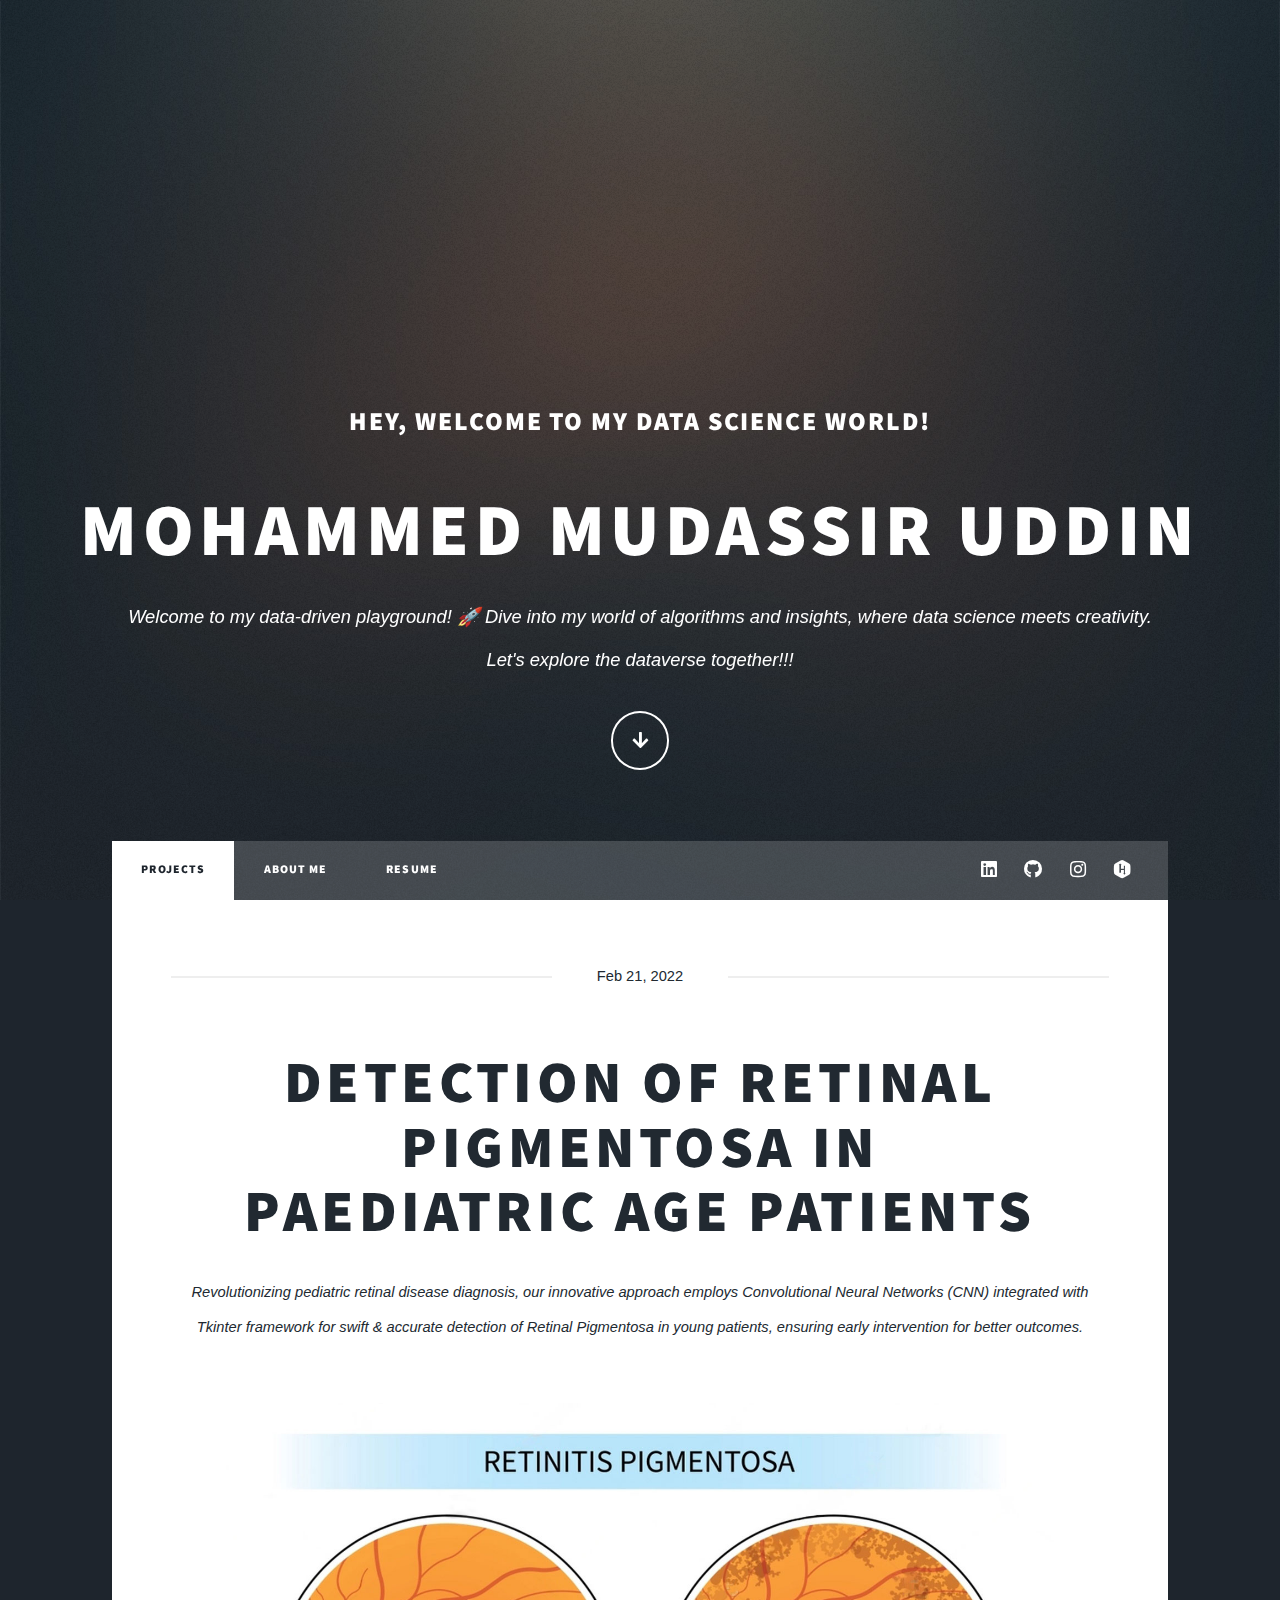
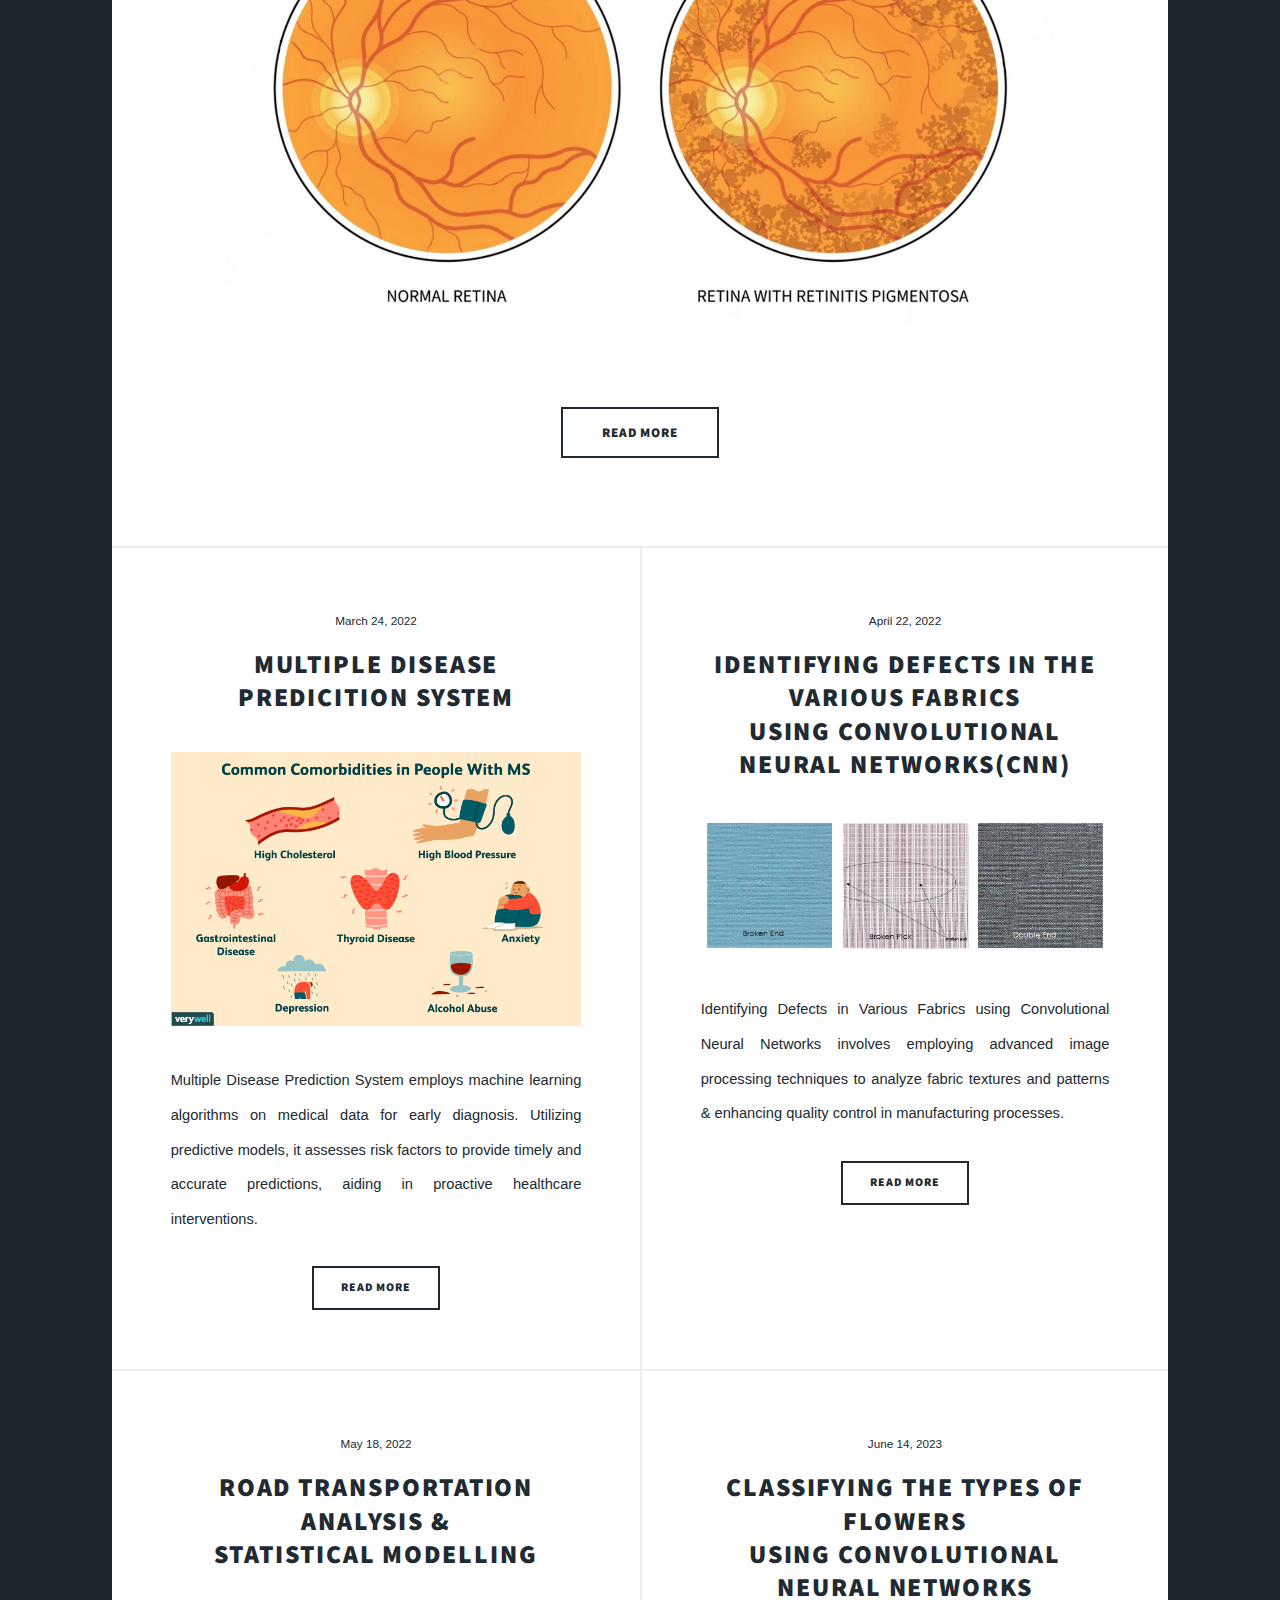
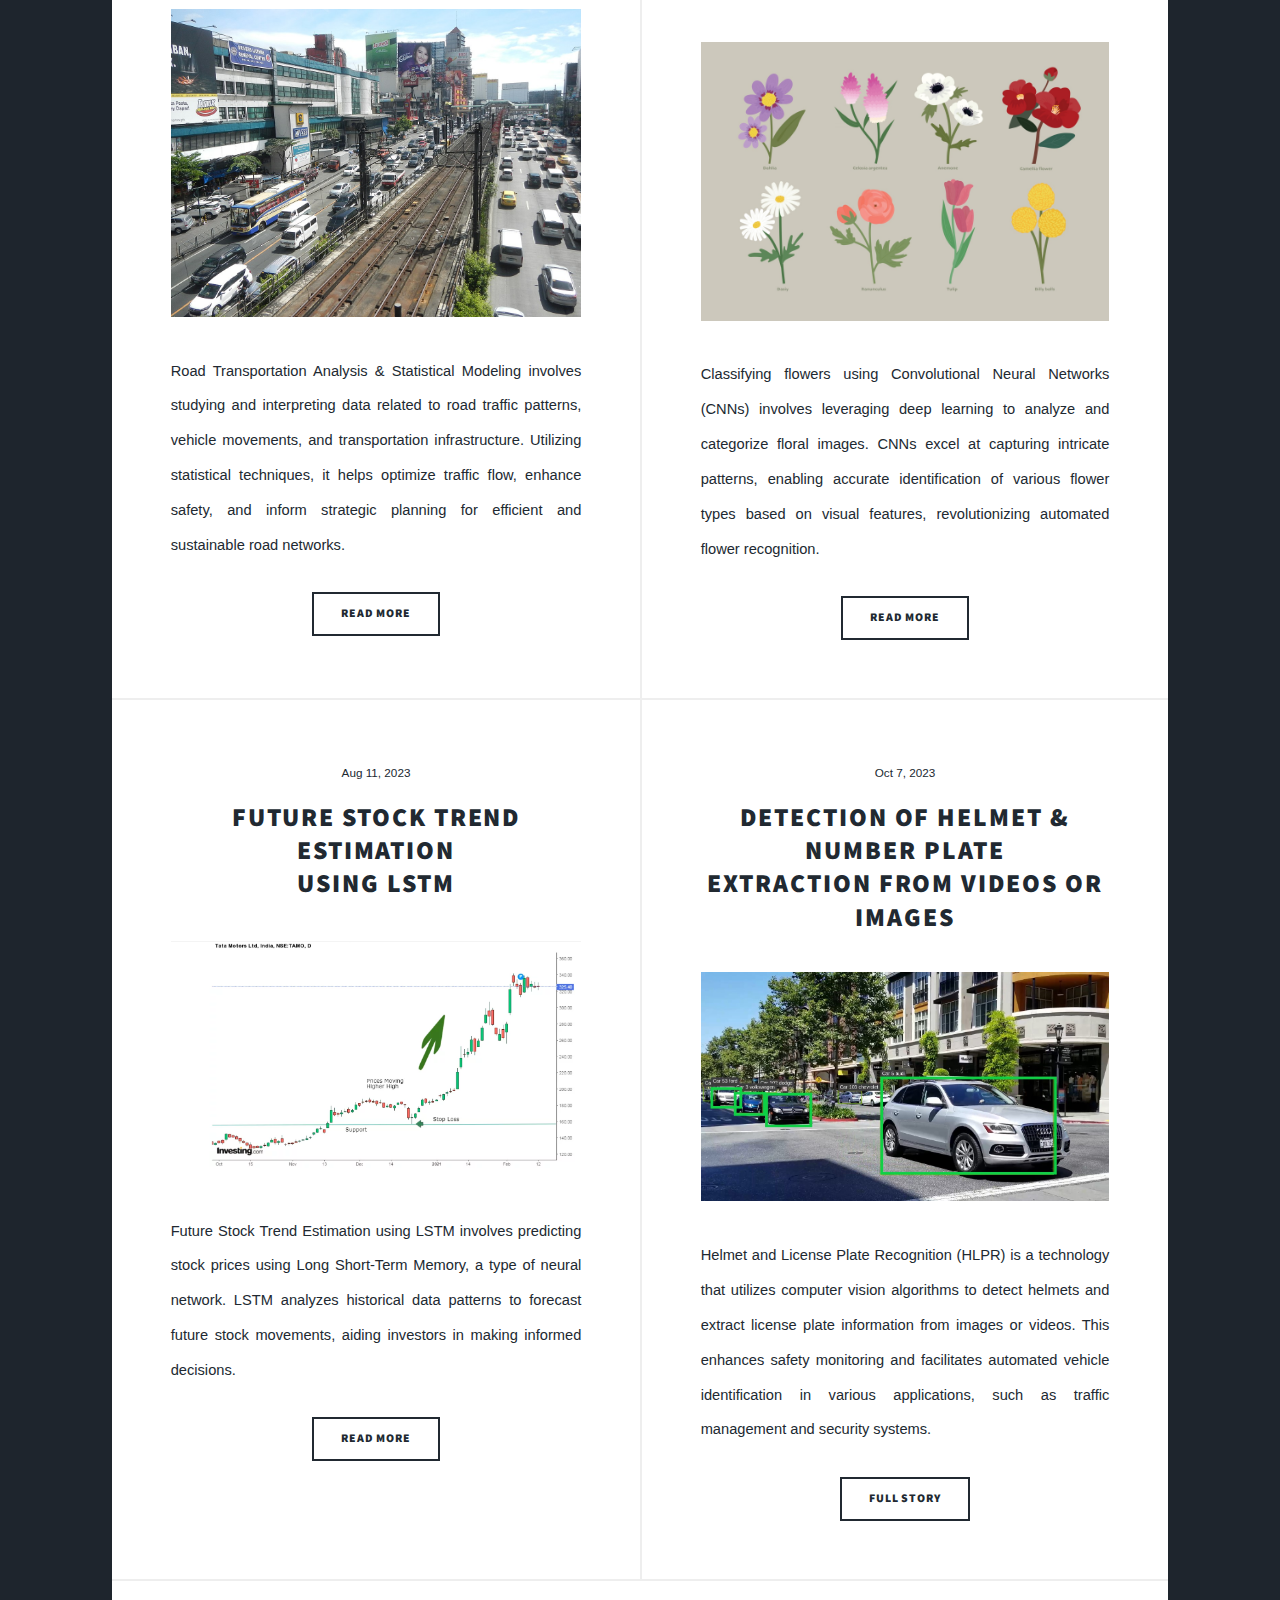
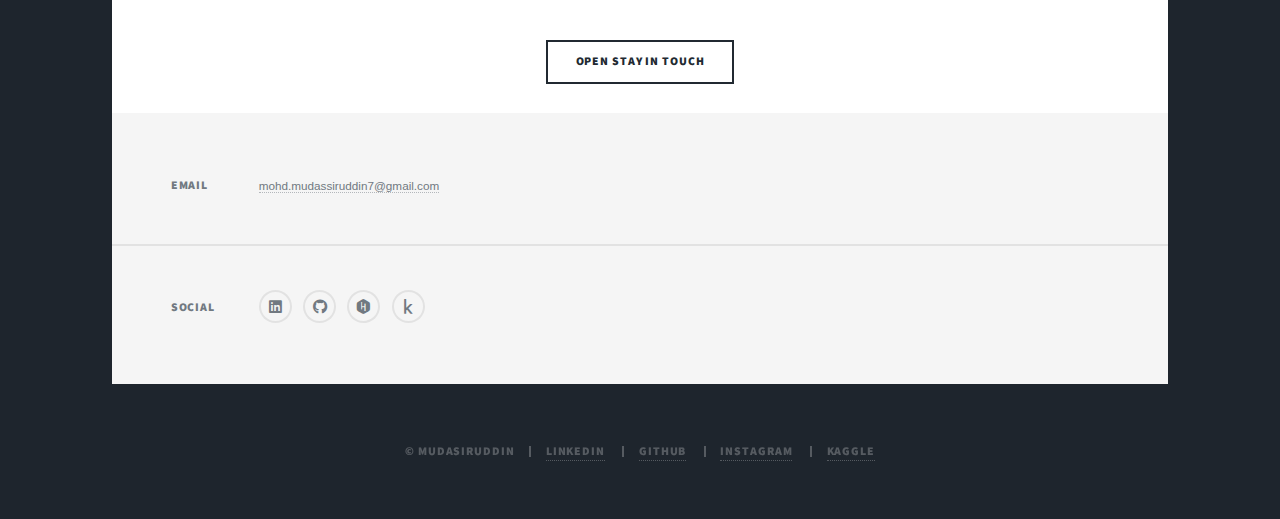
==== index.html @ 55f95411 "All Files" ====
<!DOCTYPE HTML>
<html>
	<head>
		<title>Mohammed Mudassir Uddin</title>
		<meta charset="utf-8" />
		<meta name="viewport" content="width=device-width, initial-scale=1, user-scalable=no" />
		<link rel="stylesheet" href="assets/css/main.css" />
		<noscript><link rel="stylesheet" href="assets/css/noscript.css" /></noscript>
		<link rel="stylesheet" href="assets/css/style.css">
	</head>
	<body class="is-preload">

		<!-- Wrapper -->
			<div id="wrapper" class="fade-in">

				<!-- Intro -->
					<div id="intro">
						<h2>Hey, Welcome to my Data Science World! </h2><br />
						<h1>Mohammed Mudassir Uddin</h1>
						<p> Welcome to my data-driven playground! 🚀 Dive into my world of algorithms and insights, where data science meets creativity.<br> Let's explore the dataverse together!!! </br></p>
						<ul class="actions">
							<li><a href="#header" class="button icon solid solo fa-arrow-down scrolly">Continue</a></li>
						</ul>
					</div>

				<!-- Header -->
					<header id="header">
						<a href="index.html" class="logo">Explore My World</a>
					</header>

				<!-- Nav -->
				<nav id="nav">
					<ul class="links">
						<li class="active"><a href="index.html">Projects</a></li>
						<li><a href="aboutme.html">About Me</a></li>
						<li><a href="https://drive.google.com/file/d/17QIxx2fu3fXud54-cfgXiEJBsXmJYbsK/view?usp=sharing">Resume</a></li>
					</ul>
					<ul class="icons">
						<li><a href="https://www.linkedin.com/in/mudassiruddin21/" class="icon brands fa-linkedin"><span class="label">LinkedIn</span></a></li>
						<li><a href="https://github.com/Mudassiruddin7" class="icon brands fa-github"><span class="label">Github</span></a></li>
						<li><a href="https://instagram.com/mudassiruddin21" class="icon brands fa-instagram"><span class="label">Instagram</span></a></li>
						<li><a href="https://www.hackerrank.com/profile/mudassiruddin21" class="icon brands fa-hackerrank"><span class="label">Hackerrank</span></a></li>
					</ul>
				</nav>

				<!-- Main -->
					<div id="main">

						<!-- Featured Post -->
							<article class="post featured">
								<header class="major">
									<span class="date">Feb 21, 2022</span>
									<h2><a href="https://github.com/Mudassiruddin7/Detection-Of-Retinal-Pigmentosa-In-Paediatric-Age-Patients-Using-CNN-With-Tkinter-Framework">Detection Of Retinal Pigmentosa In <br />
									Paediatric Age Patients</a></h2>
									<p>Revolutionizing pediatric retinal disease diagnosis, 
									our innovative approach employs Convolutional Neural Networks (CNN) 
									integrated with Tkinter framework for swift & accurate detection of Retinal 
									Pigmentosa in young patients, ensuring early intervention for better outcomes.</p>
								</header>
								<a href="https://github.com/Mudassiruddin7/Detection-Of-Retinal-Pigmentosa-In-Paediatric-Age-Patients-Using-CNN-With-Tkinter-Framework" class="image main"><img src="images/pic01.jpg" alt="" /></a>
								<ul class="actions special">
									<li><a href="https://github.com/Mudassiruddin7/Detection-Of-Retinal-Pigmentosa-In-Paediatric-Age-Patients-Using-CNN-With-Tkinter-Framework" class="button large">Read more</a></li>
								</ul>
							</article>

						<!-- Posts -->
							<section class="posts">
								<article>
									<header>
										<span class="date">March 24, 2022</span>
										<h2><a href="https://github.com/Mudassiruddin7/Multiple-Disease-Prediction-System">Multiple Disease<br />
										Predicition System</a></h2>
									</header>
									<a href="https://github.com/Mudassiruddin7/Multiple-Disease-Prediction-System" class="image fit"><img src="images/pic02.jpg" alt="" /></a>
									<p>Multiple Disease Prediction System employs machine learning algorithms on medical data for early diagnosis. Utilizing predictive models, it assesses risk factors to provide timely and accurate predictions, aiding in proactive healthcare interventions.</p>
									<ul class="actions special">
										<li><a href="https://github.com/Mudassiruddin7/Multiple-Disease-Prediction-System" class="button">Read more</a></li>
									</ul>
								</article>
								<article>
									<header>
										<span class="date">April 22, 2022</span>
										<h2><a href="https://github.com/Mudassiruddin7/Identifying-Defects-In-Various-Fabric-Using-CNN">Identifying Defects in the Various Fabrics<br />
										using Convolutional Neural Networks(CNN)</a></h2>
									</header>
									<a href="https://github.com/Mudassiruddin7/Identifying-Defects-In-Various-Fabric-Using-CNN" class="image fit"><img src="images/pic03.jpg" alt="" /></a>
									<p>Identifying Defects in Various Fabrics using Convolutional Neural Networks involves employing advanced image processing techniques to analyze fabric textures and patterns & enhancing quality control in manufacturing processes.</p>
									<ul class="actions special">
										<li><a href="https://github.com/Mudassiruddin7/Identifying-Defects-In-Various-Fabric-Using-CNN" class="button">Read more</a></li>
									</ul>
								</article>
								<article>
									<header>
										<span class="date">May 18, 2022</span>
										<h2><a href="https://github.com/Mudassiruddin7/Road-Transportation-Statistical-Modelling">Road Transportation Analysis &<br />
										Statistical Modelling</a></h2>
									</header>
									<a href="https://github.com/Mudassiruddin7/Road-Transportation-Statistical-Modelling" class="image fit"><img src="images/pic04.jpg" alt="" /></a>
									<p>Road Transportation Analysis & Statistical Modeling involves studying and interpreting data related to road traffic patterns, vehicle movements, and transportation infrastructure. Utilizing statistical techniques, it helps optimize traffic flow, enhance safety, and inform strategic planning for efficient and sustainable road networks.</p>
									<ul class="actions special">
										<li><a href="https://github.com/Mudassiruddin7/Road-Transportation-Statistical-Modelling" class="button">Read more</a></li>
									</ul>
								</article>
								<article>
									<header>
										<span class="date">June 14, 2023</span>
										<h2><a href="https://github.com/Mudassiruddin7/Classifying-The-Types-of-Flowers-Using-CNN">Classifying The Types Of Flowers<br />
										Using Convolutional Neural Networks</a></h2>
									</header>
									<a href="https://github.com/Mudassiruddin7/Classifying-The-Types-of-Flowers-Using-CNN" class="image fit"><img src="images/pic05.jpg" alt="" /></a>
									<p>Classifying flowers using Convolutional Neural Networks (CNNs) involves leveraging deep learning to analyze and categorize floral images. CNNs excel at capturing intricate patterns, enabling accurate identification of various flower types based on visual features, revolutionizing automated flower recognition.</p>
									<ul class="actions special">
										<li><a href="https://github.com/Mudassiruddin7/Classifying-The-Types-of-Flowers-Using-CNN" class="button">Read more</a></li>
									</ul>
								</article>
								<article>
									<header>
										<span class="date">Aug 11, 2023</span>
										<h2><a href="https://github.com/Mudassiruddin7/Future-Stock-Trend-Estimation-Using-LSTM">Future Stock Trend Estimation<br />
										using LSTM</a></h2>
									</header>
									<a href="https://github.com/Mudassiruddin7/Future-Stock-Trend-Estimation-Using-LSTM" class="image fit"><img src="images/pic06.jpg" alt="" /></a>
									<p>Future Stock Trend Estimation using LSTM involves predicting stock prices using Long Short-Term Memory, a type of neural network. LSTM analyzes historical data patterns to forecast future stock movements, aiding investors in making informed decisions.</p>
									<ul class="actions special">
										<li><a href="https://github.com/Mudassiruddin7/Future-Stock-Trend-Estimation-Using-LSTM" class="button">Read more</a></li>
									</ul>
								</article>
								<article>
									<header>
										<span class="date">Oct 7, 2023</span>
										<h2><a href="https://github.com/Mudassiruddin7/Helmet-Detection/tree/main">Detection of Helmet & Number Plate <br />
										Extraction from videos or images</a></h2>
									</header>
									<a href="https://github.com/Mudassiruddin7/Helmet-Detection/tree/main" class="image fit"><img src="images/pic07.jpg" alt="" /></a>
									<p>Helmet and License Plate Recognition (HLPR) is a technology that utilizes computer vision algorithms to detect helmets and extract license plate information from images or videos. This enhances safety monitoring and facilitates automated vehicle identification in various applications, such as traffic management and security systems.</p>
									<ul class="actions special">
										<li><a href="https://github.com/Mudassiruddin7/Helmet-Detection/tree/main" class="button">Full Story</a></li>
									</ul>
								</article>
							</section>

						<!-- Newsletter Subscription Form -->
							<footer>
								<div id="stayInTouchModal" class="modal">
									<div class="modal-content">
										<span class="close" onclick="closeModal()">&times;</span>
										<h2>Stay in Touch!!</h2>
										<input type="email" id="email" placeholder="Enter your email">
										<button onclick="subscribe()">Subscribe</button>
									</div>
								</div>
								<button onclick="openModal()">Open Stay in Touch</button>
							</footer>

					</div>

				<!-- Footer -->
					<footer id="footer">
						<section class="split contact">
							<section>
								<h3>Email</h3>
								<p><a href="#">mohd.mudassiruddin7@gmail.com</a></p>
							</section>
							<section>
								<h3>Social</h3>
								<ul class="icons alt">
									<li><a href="https://www.linkedin.com/in/mudassiruddin21/" class="icon brands alt fa-linkedin"><span class="label">Linkedin</span></a></li>
									<li><a href="https://github.com/Mudassiruddin7" class="icon brands alt fa-github"><span class="label">GitHub</span></a></li>
									<li><a href="https://www.hackerrank.com/profile/mudassiruddin21" class="icon brands alt fa-hackerrank"><span class="label">Hackerrank</span></a></li>
									<li><a href="https://www.kaggle.com/mudassiruddin21" class="icon brands alt fa-kaggle"><span class="label">Kaggle</span></a></li>
									<li><a href="https://instagram.com/mudassiruddin21" class="icon brands alt fa-Instagram"><span class="label">Instagram</span></a></li>									
								</ul>
							</section>
						</section>
					</footer>
					

					<!-- Copyright -->
					<div id="copyright">
						<ul><li>© MudasirUddin</li><li> <a href="https://www.linkedin.com/in/mudassiruddin21/">Linkedin</a></li> <li><a href="https://github.com/Mudassiruddin7">Github</a></li> <li><a href="https://instagram.com/mudassiruddin21">Instagram</a></li> <li><a href="https://kaggle.com/mudassiruddin21/">Kaggle</a></li></ul>
						</div>

			</div>

		<!-- Scripts -->
			<script src="assets/js/jquery.min.js"></script>
			<script src="assets/js/jquery.scrollex.min.js"></script>
			<script src="assets/js/jquery.scrolly.min.js"></script>
			<script src="assets/js/browser.min.js"></script>
			<script src="assets/js/breakpoints.min.js"></script>
			<script src="assets/js/util.js"></script>
			<script src="assets/js/main.js"></script>
			<script src="assets/js/script.js"></script>

	</body>
</html>
---- assets/css/main.css ----
@import url(fontawesome-all.min.css);
@import url("https://fonts.googleapis.com/css?family=Merriweather:300,700,300italic,700italic|Source+Sans+Pro:900");

/*
	Massively by HTML5 UP
	html5up.net | @ajlkn
	Free for personal and commercial use under the CCA 3.0 license (html5up.net/license)
*/

html, body, div, span, applet, object,
iframe, h1, h2, h3, h4, h5, h6, p, blockquote,
pre, a, abbr, acronym, address, big, cite,
code, del, dfn, em, img, ins, kbd, q, s, samp,
small, strike, strong, sub, sup, tt, var, b,
u, i, center, dl, dt, dd, ol, ul, li, fieldset,
form, label, legend, table, caption, tbody,
tfoot, thead, tr, th, td, article, aside,
canvas, details, embed, figure, figcaption,
footer, header, hgroup, menu, nav, output, ruby,
section, summary, time, mark, audio, video {
	margin: 0;
	padding: 0;
	border: 0;
	font-size: 100%;
	font: inherit;
	vertical-align: baseline;}

article, aside, details, figcaption, figure,
footer, header, hgroup, menu, nav, section {
	display: block;}

body {
	line-height: 1;
}

ol, ul {
	list-style: none;
}

blockquote, q {
	quotes: none;
}

	blockquote:before, blockquote:after, q:before, q:after {
		content: '';
		content: none;
	}

table {
	border-collapse: collapse;
	border-spacing: 0;
}

body {
	-webkit-text-size-adjust: none;
}

mark {
	background-color: transparent;
	color: inherit;
}

input::-moz-focus-inner {
	border: 0;
	padding: 0;
}

input, select, textarea {
	-moz-appearance: none;
	-webkit-appearance: none;
	-ms-appearance: none;
	appearance: none;
}

/* Basic */

	@-ms-viewport {
		width: device-width;
	}

	body {
		-ms-overflow-style: scrollbar;
	}

	@media screen and (max-width: 480px) {

		html, body {
			min-width: 320px;
		}

	}

	html {
		box-sizing: border-box;
	}

	*, *:before, *:after {
		box-sizing: inherit;
	}

	body {
		background-color: #1e252d;
	}

		body.is-preload *, body.is-preload *:before, body.is-preload *:after {
			-moz-animation: none !important;
			-webkit-animation: none !important;
			-ms-animation: none !important;
			animation: none !important;
			-moz-transition: none !important;
			-webkit-transition: none !important;
			-ms-transition: none !important;
			transition: none !important;
		}

/* Type */

	html {
		font-size: 16pt;
	}

		@media screen and (max-width: 1680px) {

			html {
				font-size: 12pt;
			}

		}

		@media screen and (max-width: 1280px) {

			html {
				font-size: 11pt;
			}

		}

		@media screen and (max-width: 360px) {

			html {
				font-size: 10pt;
			}

		}

	body {
		color: #212931;
	}

	body, input, select, textarea {
		font-family: "Merriweather", Georgia, serif;
		font-weight: 300;
		font-size: 1rem;
		line-height: 2.375;
	}

	a {
		-moz-transition: color 0.2s ease-in-out, background-color 0.2s ease-in-out, border-color 0.2s ease-in-out, box-shadow 0.2s ease-in-out;
		-webkit-transition: color 0.2s ease-in-out, background-color 0.2s ease-in-out, border-color 0.2s ease-in-out, box-shadow 0.2s ease-in-out;
		-ms-transition: color 0.2s ease-in-out, background-color 0.2s ease-in-out, border-color 0.2s ease-in-out, box-shadow 0.2s ease-in-out;
		transition: color 0.2s ease-in-out, background-color 0.2s ease-in-out, border-color 0.2s ease-in-out, box-shadow 0.2s ease-in-out;
		border-bottom: dotted 1px;
		text-decoration: none;
	}

		a:hover {
			border-bottom-color: transparent;
		}

	strong, b {
		font-weight: 600;
	}

	em, i {
		font-style: italic;
	}

	p {
		text-align: justify;
		margin: 0 0 2rem 0;
	}

	h1, h2, h3, h4, h5, h6 {
		font-family: "Source Sans Pro", Helvetica, sans-serif;
		font-weight: 900;
		line-height: 1.5;
		letter-spacing: 0.075em;
		text-transform: uppercase;
		margin: 0 0 1rem 0;
	}

		h1 a, h2 a, h3 a, h4 a, h5 a, h6 a {
			border-bottom: 0;
			color: inherit;
			text-decoration: none;
		}

	h1 {
		font-size: 4rem;
		line-height: 1.1;
		margin: 0 0 2rem 0;
	}

	h2 {
		font-size: 1.75rem;
		line-height: 1.3;
		margin: 0 0 1.5rem 0;
	}

	h3 {
		font-size: 1.25rem;
		margin: 0 0 1.5rem 0;
	}

	h4 {
		font-size: 1rem;
	}

	h5 {
		font-size: 0.9rem;
	}

	h6 {
		font-size: 0.8rem;
	}

	sub {
		font-size: 0.8rem;
		position: relative;
		top: 0.5rem;
	}

	sup {
		font-size: 0.8rem;
		position: relative;
		top: -0.5rem;
	}

	blockquote {
		border-left: solid 4px;
		font-style: italic;
		margin: 0 0 2rem 0;
		padding: 0.5rem 0 0.5rem 2rem;
	}

	code {
		border: solid 2px;
		font-family: "Courier New", monospace;
		font-size: 0.9rem;
		margin: 0 0.25rem;
		padding: 0.25rem 0.65rem;
	}

	pre {
		-webkit-overflow-scrolling: touch;
		font-family: "Courier New", monospace;
		font-size: 0.9rem;
		margin: 0 0 2rem 0;
	}

		pre code {
			display: block;
			line-height: 1.75;
			padding: 1rem 1.5rem;
			overflow-x: auto;
		}

	hr {
		border: 0;
		border-bottom: solid 2px;
		margin: 3rem 0;
	}

		hr.major {
			margin: 5rem 0;
		}

	.align-left {
		text-align: left;
	}

	.align-center {
		text-align: center;
	}

	.align-right {
		text-align: right;
	}

	input, select, textarea {
		color: #212931;
	}

	a {
		color: #212931;
		border-bottom-color: rgba(33, 41, 49, 0.5);
	}

		a:hover {
			border-bottom-color: transparent;
			color: #18bfef !important;
		}

	strong, b {
		color: #212931;
	}

	h1, h2, h3, h4, h5, h6 {
		color: #212931;
	}

	blockquote {
		border-left-color: #eeeeee;
	}

	code {
		background: rgba(220, 220, 220, 0.25);
		border-color: #eeeeee;
	}

	hr {
		border-bottom-color: #eeeeee;
	}

/* Row */

	.row {
		display: flex;
		flex-wrap: wrap;
		box-sizing: border-box;
		align-items: stretch;
	}

		.row > * {
			box-sizing: border-box;
		}

		.row.gtr-uniform > * > :last-child {
			margin-bottom: 0;
		}

		.row.aln-left {
			justify-content: flex-start;
		}

		.row.aln-center {
			justify-content: center;
		}

		.row.aln-right {
			justify-content: flex-end;
		}

		.row.aln-top {
			align-items: flex-start;
		}

		.row.aln-middle {
			align-items: center;
		}

		.row.aln-bottom {
			align-items: flex-end;
		}

		.row > .imp {
			order: -1;
		}

		.row > .col-1 {
			width: 8.33333%;
		}

		.row > .off-1 {
			margin-left: 8.33333%;
		}

		.row > .col-2 {
			width: 16.66667%;
		}

		.row > .off-2 {
			margin-left: 16.66667%;
		}

		.row > .col-3 {
			width: 25%;
		}

		.row > .off-3 {
			margin-left: 25%;
		}

		.row > .col-4 {
			width: 33.33333%;
		}

		.row > .off-4 {
			margin-left: 33.33333%;
		}

		.row > .col-5 {
			width: 41.66667%;
		}

		.row > .off-5 {
			margin-left: 41.66667%;
		}

		.row > .col-6 {
			width: 50%;
		}

		.row > .off-6 {
			margin-left: 50%;
		}

		.row > .col-7 {
			width: 58.33333%;
		}

		.row > .off-7 {
			margin-left: 58.33333%;
		}

		.row > .col-8 {
			width: 66.66667%;
		}

		.row > .off-8 {
			margin-left: 66.66667%;
		}

		.row > .col-9 {
			width: 75%;
		}

		.row > .off-9 {
			margin-left: 75%;
		}

		.row > .col-10 {
			width: 83.33333%;
		}

		.row > .off-10 {
			margin-left: 83.33333%;
		}

		.row > .col-11 {
			width: 91.66667%;
		}

		.row > .off-11 {
			margin-left: 91.66667%;
		}

		.row > .col-12 {
			width: 100%;
		}

		.row > .off-12 {
			margin-left: 100%;
		}

		.row.gtr-0 {
			margin-top: 0;
			margin-left: 0rem;
		}

			.row.gtr-0 > * {
				padding: 0 0 0 0rem;
			}

			.row.gtr-0.gtr-uniform {
				margin-top: 0rem;
			}

				.row.gtr-0.gtr-uniform > * {
					padding-top: 0rem;
				}

		.row.gtr-25 {
			margin-top: 0;
			margin-left: -0.375rem;
		}

			.row.gtr-25 > * {
				padding: 0 0 0 0.375rem;
			}

			.row.gtr-25.gtr-uniform {
				margin-top: -0.375rem;
			}

				.row.gtr-25.gtr-uniform > * {
					padding-top: 0.375rem;
				}

		.row.gtr-50 {
			margin-top: 0;
			margin-left: -0.75rem;
		}

			.row.gtr-50 > * {
				padding: 0 0 0 0.75rem;
			}

			.row.gtr-50.gtr-uniform {
				margin-top: -0.75rem;
			}

				.row.gtr-50.gtr-uniform > * {
					padding-top: 0.75rem;
				}

		.row {
			margin-top: 0;
			margin-left: -1.5rem;
		}

			.row > * {
				padding: 0 0 0 1.5rem;
			}

			.row.gtr-uniform {
				margin-top: -1.5rem;
			}

				.row.gtr-uniform > * {
					padding-top: 1.5rem;
				}

		.row.gtr-150 {
			margin-top: 0;
			margin-left: -2.25rem;
		}

			.row.gtr-150 > * {
				padding: 0 0 0 2.25rem;
			}

			.row.gtr-150.gtr-uniform {
				margin-top: -2.25rem;
			}

				.row.gtr-150.gtr-uniform > * {
					padding-top: 2.25rem;
				}

		.row.gtr-200 {
			margin-top: 0;
			margin-left: -3rem;
		}

			.row.gtr-200 > * {
				padding: 0 0 0 3rem;
			}

			.row.gtr-200.gtr-uniform {
				margin-top: -3rem;
			}

				.row.gtr-200.gtr-uniform > * {
					padding-top: 3rem;
				}

		@media screen and (max-width: 1680px) {

			.row {
				display: flex;
				flex-wrap: wrap;
				box-sizing: border-box;
				align-items: stretch;
			}

				.row > * {
					box-sizing: border-box;
				}

				.row.gtr-uniform > * > :last-child {
					margin-bottom: 0;
				}

				.row.aln-left {
					justify-content: flex-start;
				}

				.row.aln-center {
					justify-content: center;
				}

				.row.aln-right {
					justify-content: flex-end;
				}

				.row.aln-top {
					align-items: flex-start;
				}

				.row.aln-middle {
					align-items: center;
				}

				.row.aln-bottom {
					align-items: flex-end;
				}

				.row > .imp-xlarge {
					order: -1;
				}

				.row > .col-1-xlarge {
					width: 8.33333%;
				}

				.row > .off-1-xlarge {
					margin-left: 8.33333%;
				}

				.row > .col-2-xlarge {
					width: 16.66667%;
				}

				.row > .off-2-xlarge {
					margin-left: 16.66667%;
				}

				.row > .col-3-xlarge {
					width: 25%;
				}

				.row > .off-3-xlarge {
					margin-left: 25%;
				}

				.row > .col-4-xlarge {
					width: 33.33333%;
				}

				.row > .off-4-xlarge {
					margin-left: 33.33333%;
				}

				.row > .col-5-xlarge {
					width: 41.66667%;
				}

				.row > .off-5-xlarge {
					margin-left: 41.66667%;
				}

				.row > .col-6-xlarge {
					width: 50%;
				}

				.row > .off-6-xlarge {
					margin-left: 50%;
				}

				.row > .col-7-xlarge {
					width: 58.33333%;
				}

				.row > .off-7-xlarge {
					margin-left: 58.33333%;
				}

				.row > .col-8-xlarge {
					width: 66.66667%;
				}

				.row > .off-8-xlarge {
					margin-left: 66.66667%;
				}

				.row > .col-9-xlarge {
					width: 75%;
				}

				.row > .off-9-xlarge {
					margin-left: 75%;
				}

				.row > .col-10-xlarge {
					width: 83.33333%;
				}

				.row > .off-10-xlarge {
					margin-left: 83.33333%;
				}

				.row > .col-11-xlarge {
					width: 91.66667%;
				}

				.row > .off-11-xlarge {
					margin-left: 91.66667%;
				}

				.row > .col-12-xlarge {
					width: 100%;
				}

				.row > .off-12-xlarge {
					margin-left: 100%;
				}

				.row.gtr-0 {
					margin-top: 0;
					margin-left: 0rem;
				}

					.row.gtr-0 > * {
						padding: 0 0 0 0rem;
					}

					.row.gtr-0.gtr-uniform {
						margin-top: 0rem;
					}

						.row.gtr-0.gtr-uniform > * {
							padding-top: 0rem;
						}

				.row.gtr-25 {
					margin-top: 0;
					margin-left: -0.375rem;
				}

					.row.gtr-25 > * {
						padding: 0 0 0 0.375rem;
					}

					.row.gtr-25.gtr-uniform {
						margin-top: -0.375rem;
					}

						.row.gtr-25.gtr-uniform > * {
							padding-top: 0.375rem;
						}

				.row.gtr-50 {
					margin-top: 0;
					margin-left: -0.75rem;
				}

					.row.gtr-50 > * {
						padding: 0 0 0 0.75rem;
					}

					.row.gtr-50.gtr-uniform {
						margin-top: -0.75rem;
					}

						.row.gtr-50.gtr-uniform > * {
							padding-top: 0.75rem;
						}

				.row {
					margin-top: 0;
					margin-left: -1.5rem;
				}

					.row > * {
						padding: 0 0 0 1.5rem;
					}

					.row.gtr-uniform {
						margin-top: -1.5rem;
					}

						.row.gtr-uniform > * {
							padding-top: 1.5rem;
						}

				.row.gtr-150 {
					margin-top: 0;
					margin-left: -2.25rem;
				}

					.row.gtr-150 > * {
						padding: 0 0 0 2.25rem;
					}

					.row.gtr-150.gtr-uniform {
						margin-top: -2.25rem;
					}

						.row.gtr-150.gtr-uniform > * {
							padding-top: 2.25rem;
						}

				.row.gtr-200 {
					margin-top: 0;
					margin-left: -3rem;
				}

					.row.gtr-200 > * {
						padding: 0 0 0 3rem;
					}

					.row.gtr-200.gtr-uniform {
						margin-top: -3rem;
					}

						.row.gtr-200.gtr-uniform > * {
							padding-top: 3rem;
						}

		}

		@media screen and (max-width: 1280px) {

			.row {
				display: flex;
				flex-wrap: wrap;
				box-sizing: border-box;
				align-items: stretch;
			}

				.row > * {
					box-sizing: border-box;
				}

				.row.gtr-uniform > * > :last-child {
					margin-bottom: 0;
				}

				.row.aln-left {
					justify-content: flex-start;
				}

				.row.aln-center {
					justify-content: center;
				}

				.row.aln-right {
					justify-content: flex-end;
				}

				.row.aln-top {
					align-items: flex-start;
				}

				.row.aln-middle {
					align-items: center;
				}

				.row.aln-bottom {
					align-items: flex-end;
				}

				.row > .imp-large {
					order: -1;
				}

				.row > .col-1-large {
					width: 8.33333%;
				}

				.row > .off-1-large {
					margin-left: 8.33333%;
				}

				.row > .col-2-large {
					width: 16.66667%;
				}

				.row > .off-2-large {
					margin-left: 16.66667%;
				}

				.row > .col-3-large {
					width: 25%;
				}

				.row > .off-3-large {
					margin-left: 25%;
				}

				.row > .col-4-large {
					width: 33.33333%;
				}

				.row > .off-4-large {
					margin-left: 33.33333%;
				}

				.row > .col-5-large {
					width: 41.66667%;
				}

				.row > .off-5-large {
					margin-left: 41.66667%;
				}

				.row > .col-6-large {
					width: 50%;
				}

				.row > .off-6-large {
					margin-left: 50%;
				}

				.row > .col-7-large {
					width: 58.33333%;
				}

				.row > .off-7-large {
					margin-left: 58.33333%;
				}

				.row > .col-8-large {
					width: 66.66667%;
				}

				.row > .off-8-large {
					margin-left: 66.66667%;
				}

				.row > .col-9-large {
					width: 75%;
				}

				.row > .off-9-large {
					margin-left: 75%;
				}

				.row > .col-10-large {
					width: 83.33333%;
				}

				.row > .off-10-large {
					margin-left: 83.33333%;
				}

				.row > .col-11-large {
					width: 91.66667%;
				}

				.row > .off-11-large {
					margin-left: 91.66667%;
				}

				.row > .col-12-large {
					width: 100%;
				}

				.row > .off-12-large {
					margin-left: 100%;
				}

				.row.gtr-0 {
					margin-top: 0;
					margin-left: 0rem;
				}

					.row.gtr-0 > * {
						padding: 0 0 0 0rem;
					}

					.row.gtr-0.gtr-uniform {
						margin-top: 0rem;
					}

						.row.gtr-0.gtr-uniform > * {
							padding-top: 0rem;
						}

				.row.gtr-25 {
					margin-top: 0;
					margin-left: -0.375rem;
				}

					.row.gtr-25 > * {
						padding: 0 0 0 0.375rem;
					}

					.row.gtr-25.gtr-uniform {
						margin-top: -0.375rem;
					}

						.row.gtr-25.gtr-uniform > * {
							padding-top: 0.375rem;
						}

				.row.gtr-50 {
					margin-top: 0;
					margin-left: -0.75rem;
				}

					.row.gtr-50 > * {
						padding: 0 0 0 0.75rem;
					}

					.row.gtr-50.gtr-uniform {
						margin-top: -0.75rem;
					}

						.row.gtr-50.gtr-uniform > * {
							padding-top: 0.75rem;
						}

				.row {
					margin-top: 0;
					margin-left: -1.5rem;
				}

					.row > * {
						padding: 0 0 0 1.5rem;
					}

					.row.gtr-uniform {
						margin-top: -1.5rem;
					}

						.row.gtr-uniform > * {
							padding-top: 1.5rem;
						}

				.row.gtr-150 {
					margin-top: 0;
					margin-left: -2.25rem;
				}

					.row.gtr-150 > * {
						padding: 0 0 0 2.25rem;
					}

					.row.gtr-150.gtr-uniform {
						margin-top: -2.25rem;
					}

						.row.gtr-150.gtr-uniform > * {
							padding-top: 2.25rem;
						}

				.row.gtr-200 {
					margin-top: 0;
					margin-left: -3rem;
				}

					.row.gtr-200 > * {
						padding: 0 0 0 3rem;
					}

					.row.gtr-200.gtr-uniform {
						margin-top: -3rem;
					}

						.row.gtr-200.gtr-uniform > * {
							padding-top: 3rem;
						}

		}

		@media screen and (max-width: 980px) {

			.row {
				display: flex;
				flex-wrap: wrap;
				box-sizing: border-box;
				align-items: stretch;
			}

				.row > * {
					box-sizing: border-box;
				}

				.row.gtr-uniform > * > :last-child {
					margin-bottom: 0;
				}

				.row.aln-left {
					justify-content: flex-start;
				}

				.row.aln-center {
					justify-content: center;
				}

				.row.aln-right {
					justify-content: flex-end;
				}

				.row.aln-top {
					align-items: flex-start;
				}

				.row.aln-middle {
					align-items: center;
				}

				.row.aln-bottom {
					align-items: flex-end;
				}

				.row > .imp-medium {
					order: -1;
				}

				.row > .col-1-medium {
					width: 8.33333%;
				}

				.row > .off-1-medium {
					margin-left: 8.33333%;
				}

				.row > .col-2-medium {
					width: 16.66667%;
				}

				.row > .off-2-medium {
					margin-left: 16.66667%;
				}

				.row > .col-3-medium {
					width: 25%;
				}

				.row > .off-3-medium {
					margin-left: 25%;
				}

				.row > .col-4-medium {
					width: 33.33333%;
				}

				.row > .off-4-medium {
					margin-left: 33.33333%;
				}

				.row > .col-5-medium {
					width: 41.66667%;
				}

				.row > .off-5-medium {
					margin-left: 41.66667%;
				}

				.row > .col-6-medium {
					width: 50%;
				}

				.row > .off-6-medium {
					margin-left: 50%;
				}

				.row > .col-7-medium {
					width: 58.33333%;
				}

				.row > .off-7-medium {
					margin-left: 58.33333%;
				}

				.row > .col-8-medium {
					width: 66.66667%;
				}

				.row > .off-8-medium {
					margin-left: 66.66667%;
				}

				.row > .col-9-medium {
					width: 75%;
				}

				.row > .off-9-medium {
					margin-left: 75%;
				}

				.row > .col-10-medium {
					width: 83.33333%;
				}

				.row > .off-10-medium {
					margin-left: 83.33333%;
				}

				.row > .col-11-medium {
					width: 91.66667%;
				}

				.row > .off-11-medium {
					margin-left: 91.66667%;
				}

				.row > .col-12-medium {
					width: 100%;
				}

				.row > .off-12-medium {
					margin-left: 100%;
				}

				.row.gtr-0 {
					margin-top: 0;
					margin-left: 0rem;
				}

					.row.gtr-0 > * {
						padding: 0 0 0 0rem;
					}

					.row.gtr-0.gtr-uniform {
						margin-top: 0rem;
					}

						.row.gtr-0.gtr-uniform > * {
							padding-top: 0rem;
						}

				.row.gtr-25 {
					margin-top: 0;
					margin-left: -0.375rem;
				}

					.row.gtr-25 > * {
						padding: 0 0 0 0.375rem;
					}

					.row.gtr-25.gtr-uniform {
						margin-top: -0.375rem;
					}

						.row.gtr-25.gtr-uniform > * {
							padding-top: 0.375rem;
						}

				.row.gtr-50 {
					margin-top: 0;
					margin-left: -0.75rem;
				}

					.row.gtr-50 > * {
						padding: 0 0 0 0.75rem;
					}

					.row.gtr-50.gtr-uniform {
						margin-top: -0.75rem;
					}

						.row.gtr-50.gtr-uniform > * {
							padding-top: 0.75rem;
						}

				.row {
					margin-top: 0;
					margin-left: -1.5rem;
				}

					.row > * {
						padding: 0 0 0 1.5rem;
					}

					.row.gtr-uniform {
						margin-top: -1.5rem;
					}

						.row.gtr-uniform > * {
							padding-top: 1.5rem;
						}

				.row.gtr-150 {
					margin-top: 0;
					margin-left: -2.25rem;
				}

					.row.gtr-150 > * {
						padding: 0 0 0 2.25rem;
					}

					.row.gtr-150.gtr-uniform {
						margin-top: -2.25rem;
					}

						.row.gtr-150.gtr-uniform > * {
							padding-top: 2.25rem;
						}

				.row.gtr-200 {
					margin-top: 0;
					margin-left: -3rem;
				}

					.row.gtr-200 > * {
						padding: 0 0 0 3rem;
					}

					.row.gtr-200.gtr-uniform {
						margin-top: -3rem;
					}

						.row.gtr-200.gtr-uniform > * {
							padding-top: 3rem;
						}

		}

		@media screen and (max-width: 736px) {

			.row {
				display: flex;
				flex-wrap: wrap;
				box-sizing: border-box;
				align-items: stretch;
			}

				.row > * {
					box-sizing: border-box;
				}

				.row.gtr-uniform > * > :last-child {
					margin-bottom: 0;
				}

				.row.aln-left {
					justify-content: flex-start;
				}

				.row.aln-center {
					justify-content: center;
				}

				.row.aln-right {
					justify-content: flex-end;
				}

				.row.aln-top {
					align-items: flex-start;
				}

				.row.aln-middle {
					align-items: center;
				}

				.row.aln-bottom {
					align-items: flex-end;
				}

				.row > .imp-small {
					order: -1;
				}

				.row > .col-1-small {
					width: 8.33333%;
				}

				.row > .off-1-small {
					margin-left: 8.33333%;
				}

				.row > .col-2-small {
					width: 16.66667%;
				}

				.row > .off-2-small {
					margin-left: 16.66667%;
				}

				.row > .col-3-small {
					width: 25%;
				}

				.row > .off-3-small {
					margin-left: 25%;
				}

				.row > .col-4-small {
					width: 33.33333%;
				}

				.row > .off-4-small {
					margin-left: 33.33333%;
				}

				.row > .col-5-small {
					width: 41.66667%;
				}

				.row > .off-5-small {
					margin-left: 41.66667%;
				}

				.row > .col-6-small {
					width: 50%;
				}

				.row > .off-6-small {
					margin-left: 50%;
				}

				.row > .col-7-small {
					width: 58.33333%;
				}

				.row > .off-7-small {
					margin-left: 58.33333%;
				}

				.row > .col-8-small {
					width: 66.66667%;
				}

				.row > .off-8-small {
					margin-left: 66.66667%;
				}

				.row > .col-9-small {
					width: 75%;
				}

				.row > .off-9-small {
					margin-left: 75%;
				}

				.row > .col-10-small {
					width: 83.33333%;
				}

				.row > .off-10-small {
					margin-left: 83.33333%;
				}

				.row > .col-11-small {
					width: 91.66667%;
				}

				.row > .off-11-small {
					margin-left: 91.66667%;
				}

				.row > .col-12-small {
					width: 100%;
				}

				.row > .off-12-small {
					margin-left: 100%;
				}

				.row.gtr-0 {
					margin-top: 0;
					margin-left: 0rem;
				}

					.row.gtr-0 > * {
						padding: 0 0 0 0rem;
					}

					.row.gtr-0.gtr-uniform {
						margin-top: 0rem;
					}

						.row.gtr-0.gtr-uniform > * {
							padding-top: 0rem;
						}

				.row.gtr-25 {
					margin-top: 0;
					margin-left: -0.375rem;
				}

					.row.gtr-25 > * {
						padding: 0 0 0 0.375rem;
					}

					.row.gtr-25.gtr-uniform {
						margin-top: -0.375rem;
					}

						.row.gtr-25.gtr-uniform > * {
							padding-top: 0.375rem;
						}

				.row.gtr-50 {
					margin-top: 0;
					margin-left: -0.75rem;
				}

					.row.gtr-50 > * {
						padding: 0 0 0 0.75rem;
					}

					.row.gtr-50.gtr-uniform {
						margin-top: -0.75rem;
					}

						.row.gtr-50.gtr-uniform > * {
							padding-top: 0.75rem;
						}

				.row {
					margin-top: 0;
					margin-left: -1.5rem;
				}

					.row > * {
						padding: 0 0 0 1.5rem;
					}

					.row.gtr-uniform {
						margin-top: -1.5rem;
					}

						.row.gtr-uniform > * {
							padding-top: 1.5rem;
						}

				.row.gtr-150 {
					margin-top: 0;
					margin-left: -2.25rem;
				}

					.row.gtr-150 > * {
						padding: 0 0 0 2.25rem;
					}

					.row.gtr-150.gtr-uniform {
						margin-top: -2.25rem;
					}

						.row.gtr-150.gtr-uniform > * {
							padding-top: 2.25rem;
						}

				.row.gtr-200 {
					margin-top: 0;
					margin-left: -3rem;
				}

					.row.gtr-200 > * {
						padding: 0 0 0 3rem;
					}

					.row.gtr-200.gtr-uniform {
						margin-top: -3rem;
					}

						.row.gtr-200.gtr-uniform > * {
							padding-top: 3rem;
						}

		}

		@media screen and (max-width: 480px) {

			.row {
				display: flex;
				flex-wrap: wrap;
				box-sizing: border-box;
				align-items: stretch;
			}

				.row > * {
					box-sizing: border-box;
				}

				.row.gtr-uniform > * > :last-child {
					margin-bottom: 0;
				}

				.row.aln-left {
					justify-content: flex-start;
				}

				.row.aln-center {
					justify-content: center;
				}

				.row.aln-right {
					justify-content: flex-end;
				}

				.row.aln-top {
					align-items: flex-start;
				}

				.row.aln-middle {
					align-items: center;
				}

				.row.aln-bottom {
					align-items: flex-end;
				}

				.row > .imp-xsmall {
					order: -1;
				}

				.row > .col-1-xsmall {
					width: 8.33333%;
				}

				.row > .off-1-xsmall {
					margin-left: 8.33333%;
				}

				.row > .col-2-xsmall {
					width: 16.66667%;
				}

				.row > .off-2-xsmall {
					margin-left: 16.66667%;
				}

				.row > .col-3-xsmall {
					width: 25%;
				}

				.row > .off-3-xsmall {
					margin-left: 25%;
				}

				.row > .col-4-xsmall {
					width: 33.33333%;
				}

				.row > .off-4-xsmall {
					margin-left: 33.33333%;
				}

				.row > .col-5-xsmall {
					width: 41.66667%;
				}

				.row > .off-5-xsmall {
					margin-left: 41.66667%;
				}

				.row > .col-6-xsmall {
					width: 50%;
				}

				.row > .off-6-xsmall {
					margin-left: 50%;
				}

				.row > .col-7-xsmall {
					width: 58.33333%;
				}

				.row > .off-7-xsmall {
					margin-left: 58.33333%;
				}

				.row > .col-8-xsmall {
					width: 66.66667%;
				}

				.row > .off-8-xsmall {
					margin-left: 66.66667%;
				}

				.row > .col-9-xsmall {
					width: 75%;
				}

				.row > .off-9-xsmall {
					margin-left: 75%;
				}

				.row > .col-10-xsmall {
					width: 83.33333%;
				}

				.row > .off-10-xsmall {
					margin-left: 83.33333%;
				}

				.row > .col-11-xsmall {
					width: 91.66667%;
				}

				.row > .off-11-xsmall {
					margin-left: 91.66667%;
				}

				.row > .col-12-xsmall {
					width: 100%;
				}

				.row > .off-12-xsmall {
					margin-left: 100%;
				}

				.row.gtr-0 {
					margin-top: 0;
					margin-left: 0rem;
				}

					.row.gtr-0 > * {
						padding: 0 0 0 0rem;
					}

					.row.gtr-0.gtr-uniform {
						margin-top: 0rem;
					}

						.row.gtr-0.gtr-uniform > * {
							padding-top: 0rem;
						}

				.row.gtr-25 {
					margin-top: 0;
					margin-left: -0.375rem;
				}

					.row.gtr-25 > * {
						padding: 0 0 0 0.375rem;
					}

					.row.gtr-25.gtr-uniform {
						margin-top: -0.375rem;
					}

						.row.gtr-25.gtr-uniform > * {
							padding-top: 0.375rem;
						}

				.row.gtr-50 {
					margin-top: 0;
					margin-left: -0.75rem;
				}

					.row.gtr-50 > * {
						padding: 0 0 0 0.75rem;
					}

					.row.gtr-50.gtr-uniform {
						margin-top: -0.75rem;
					}

						.row.gtr-50.gtr-uniform > * {
							padding-top: 0.75rem;
						}

				.row {
					margin-top: 0;
					margin-left: -1.5rem;
				}

					.row > * {
						padding: 0 0 0 1.5rem;
					}

					.row.gtr-uniform {
						margin-top: -1.5rem;
					}

						.row.gtr-uniform > * {
							padding-top: 1.5rem;
						}

				.row.gtr-150 {
					margin-top: 0;
					margin-left: -2.25rem;
				}

					.row.gtr-150 > * {
						padding: 0 0 0 2.25rem;
					}

					.row.gtr-150.gtr-uniform {
						margin-top: -2.25rem;
					}

						.row.gtr-150.gtr-uniform > * {
							padding-top: 2.25rem;
						}

				.row.gtr-200 {
					margin-top: 0;
					margin-left: -3rem;
				}

					.row.gtr-200 > * {
						padding: 0 0 0 3rem;
					}

					.row.gtr-200.gtr-uniform {
						margin-top: -3rem;
					}

						.row.gtr-200.gtr-uniform > * {
							padding-top: 3rem;
						}

		}

		@media screen and (max-width: 360px) {

			.row {
				display: flex;
				flex-wrap: wrap;
				box-sizing: border-box;
				align-items: stretch;
			}

				.row > * {
					box-sizing: border-box;
				}

				.row.gtr-uniform > * > :last-child {
					margin-bottom: 0;
				}

				.row.aln-left {
					justify-content: flex-start;
				}

				.row.aln-center {
					justify-content: center;
				}

				.row.aln-right {
					justify-content: flex-end;
				}

				.row.aln-top {
					align-items: flex-start;
				}

				.row.aln-middle {
					align-items: center;
				}

				.row.aln-bottom {
					align-items: flex-end;
				}

				.row > .imp-xxsmall {
					order: -1;
				}

				.row > .col-1-xxsmall {
					width: 8.33333%;
				}

				.row > .off-1-xxsmall {
					margin-left: 8.33333%;
				}

				.row > .col-2-xxsmall {
					width: 16.66667%;
				}

				.row > .off-2-xxsmall {
					margin-left: 16.66667%;
				}

				.row > .col-3-xxsmall {
					width: 25%;
				}

				.row > .off-3-xxsmall {
					margin-left: 25%;
				}

				.row > .col-4-xxsmall {
					width: 33.33333%;
				}

				.row > .off-4-xxsmall {
					margin-left: 33.33333%;
				}

				.row > .col-5-xxsmall {
					width: 41.66667%;
				}

				.row > .off-5-xxsmall {
					margin-left: 41.66667%;
				}

				.row > .col-6-xxsmall {
					width: 50%;
				}

				.row > .off-6-xxsmall {
					margin-left: 50%;
				}

				.row > .col-7-xxsmall {
					width: 58.33333%;
				}

				.row > .off-7-xxsmall {
					margin-left: 58.33333%;
				}

				.row > .col-8-xxsmall {
					width: 66.66667%;
				}

				.row > .off-8-xxsmall {
					margin-left: 66.66667%;
				}

				.row > .col-9-xxsmall {
					width: 75%;
				}

				.row > .off-9-xxsmall {
					margin-left: 75%;
				}

				.row > .col-10-xxsmall {
					width: 83.33333%;
				}

				.row > .off-10-xxsmall {
					margin-left: 83.33333%;
				}

				.row > .col-11-xxsmall {
					width: 91.66667%;
				}

				.row > .off-11-xxsmall {
					margin-left: 91.66667%;
				}

				.row > .col-12-xxsmall {
					width: 100%;
				}

				.row > .off-12-xxsmall {
					margin-left: 100%;
				}

				.row.gtr-0 {
					margin-top: 0;
					margin-left: 0rem;
				}

					.row.gtr-0 > * {
						padding: 0 0 0 0rem;
					}

					.row.gtr-0.gtr-uniform {
						margin-top: 0rem;
					}

						.row.gtr-0.gtr-uniform > * {
							padding-top: 0rem;
						}

				.row.gtr-25 {
					margin-top: 0;
					margin-left: -0.375rem;
				}

					.row.gtr-25 > * {
						padding: 0 0 0 0.375rem;
					}

					.row.gtr-25.gtr-uniform {
						margin-top: -0.375rem;
					}

						.row.gtr-25.gtr-uniform > * {
							padding-top: 0.375rem;
						}

				.row.gtr-50 {
					margin-top: 0;
					margin-left: -0.75rem;
				}

					.row.gtr-50 > * {
						padding: 0 0 0 0.75rem;
					}

					.row.gtr-50.gtr-uniform {
						margin-top: -0.75rem;
					}

						.row.gtr-50.gtr-uniform > * {
							padding-top: 0.75rem;
						}

				.row {
					margin-top: 0;
					margin-left: -1.5rem;
				}

					.row > * {
						padding: 0 0 0 1.5rem;
					}

					.row.gtr-uniform {
						margin-top: -1.5rem;
					}

						.row.gtr-uniform > * {
							padding-top: 1.5rem;
						}

				.row.gtr-150 {
					margin-top: 0;
					margin-left: -2.25rem;
				}

					.row.gtr-150 > * {
						padding: 0 0 0 2.25rem;
					}

					.row.gtr-150.gtr-uniform {
						margin-top: -2.25rem;
					}

						.row.gtr-150.gtr-uniform > * {
							padding-top: 2.25rem;
						}

				.row.gtr-200 {
					margin-top: 0;
					margin-left: -3rem;
				}

					.row.gtr-200 > * {
						padding: 0 0 0 3rem;
					}

					.row.gtr-200.gtr-uniform {
						margin-top: -3rem;
					}

						.row.gtr-200.gtr-uniform > * {
							padding-top: 3rem;
						}

		}

/* Box */

	.box {
		border: solid 2px;
		margin-bottom: 2rem;
		padding: 1.5rem;
	}

		.box > :last-child,
		.box > :last-child > :last-child,
		.box > :last-child > :last-child > :last-child {
			margin-bottom: 0;
		}

		.box.alt {
			border: 0;
			border-radius: 0;
			padding: 0;
		}

	.box {
		border-color: #eeeeee;
	}

/* Button */

	input[type="submit"],
	input[type="reset"],
	input[type="button"],
	button,
	.button {
		-moz-appearance: none;
		-webkit-appearance: none;
		-ms-appearance: none;
		appearance: none;
		-moz-transition: background-color 0.2s ease-in-out, box-shadow 0.2s ease-in-out, color 0.2s ease-in-out;
		-webkit-transition: background-color 0.2s ease-in-out, box-shadow 0.2s ease-in-out, color 0.2s ease-in-out;
		-ms-transition: background-color 0.2s ease-in-out, box-shadow 0.2s ease-in-out, color 0.2s ease-in-out;
		transition: background-color 0.2s ease-in-out, box-shadow 0.2s ease-in-out, color 0.2s ease-in-out;
		border: 0;
		border-radius: 0;
		cursor: pointer;
		display: inline-block;
		font-family: "Source Sans Pro", Helvetica, sans-serif;
		font-size: 0.8rem;
		font-weight: 900;
		letter-spacing: 0.075em;
		height: 3rem;
		line-height: 3rem;
		padding: 0 2rem;
		text-align: center;
		text-decoration: none;
		text-transform: uppercase;
		white-space: nowrap;
	}

		input[type="submit"].icon:before,
		input[type="reset"].icon:before,
		input[type="button"].icon:before,
		button.icon:before,
		.button.icon:before {
			margin-right: 0.5rem;
		}

		input[type="submit"].icon.solo,
		input[type="reset"].icon.solo,
		input[type="button"].icon.solo,
		button.icon.solo,
		.button.icon.solo {
			position: relative;
			width: 4rem;
			height: 4rem;
			line-height: 4rem;
			border-radius: 4rem;
			text-indent: 4rem;
			overflow: hidden;
			padding: 0;
			white-space: nowrap;
		}

			input[type="submit"].icon.solo:before,
			input[type="reset"].icon.solo:before,
			input[type="button"].icon.solo:before,
			button.icon.solo:before,
			.button.icon.solo:before {
				position: absolute;
				display: block;
				top: 0;
				left: 0;
				width: inherit;
				height: inherit;
				line-height: inherit;
				font-size: 1.25rem;
				margin-right: 0;
				text-align: center;
				text-indent: 0;
			}

		input[type="submit"].fit,
		input[type="reset"].fit,
		input[type="button"].fit,
		button.fit,
		.button.fit {
			width: 100%;
		}

		input[type="submit"].small,
		input[type="reset"].small,
		input[type="button"].small,
		button.small,
		.button.small {
			font-size: 0.7rem;
			height: 2.5rem;
			line-height: 2.5rem;
			padding: 0 1.5rem;
		}

		input[type="submit"].large,
		input[type="reset"].large,
		input[type="button"].large,
		button.large,
		.button.large {
			font-size: 0.9rem;
			height: 3.5rem;
			line-height: 3.5rem;
			padding: 0 2.75rem;
		}

		@media screen and (max-width: 980px) {

			input[type="submit"],
			input[type="reset"],
			input[type="button"],
			button,
			.button {
				font-size: 0.9rem;
				height: 3.25rem;
				line-height: 3.25rem;
			}

				input[type="submit"].large,
				input[type="reset"].large,
				input[type="button"].large,
				button.large,
				.button.large {
					font-size: 1rem;
					height: 3.75rem;
					line-height: 3.75rem;
				}

		}

		input[type="submit"].disabled, input[type="submit"]:disabled,
		input[type="reset"].disabled,
		input[type="reset"]:disabled,
		input[type="button"].disabled,
		input[type="button"]:disabled,
		button.disabled,
		button:disabled,
		.button.disabled,
		.button:disabled {
			pointer-events: none;
			opacity: 0.25;
		}

	input[type="submit"],
	input[type="reset"],
	input[type="button"],
	button,
	.button {
		background-color: transparent;
		box-shadow: inset 0 0 0 2px #212931;
		color: #212931 !important;
	}

		input[type="submit"]:hover,
		input[type="reset"]:hover,
		input[type="button"]:hover,
		button:hover,
		.button:hover {
			box-shadow: inset 0 0 0 2px #18bfef;
			color: #18bfef !important;
		}

		input[type="submit"].primary,
		input[type="reset"].primary,
		input[type="button"].primary,
		button.primary,
		.button.primary {
			background-color: #212931;
			box-shadow: none;
			color: #ffffff !important;
		}

			input[type="submit"].primary:hover,
			input[type="reset"].primary:hover,
			input[type="button"].primary:hover,
			button.primary:hover,
			.button.primary:hover {
				background-color: #18bfef;
			}

/* Form */

	form {
		margin: 0 0 2rem 0;
	}

		form > :last-child {
			margin-bottom: 0;
		}

		form > .fields {
			display: -moz-flex;
			display: -webkit-flex;
			display: -ms-flex;
			display: flex;
			-moz-flex-wrap: wrap;
			-webkit-flex-wrap: wrap;
			-ms-flex-wrap: wrap;
			flex-wrap: wrap;
			width: calc(100% + 3rem);
			margin: -1.5rem 0 2rem -1.5rem;
		}

			form > .fields > .field {
				-moz-flex-grow: 0;
				-webkit-flex-grow: 0;
				-ms-flex-grow: 0;
				flex-grow: 0;
				-moz-flex-shrink: 0;
				-webkit-flex-shrink: 0;
				-ms-flex-shrink: 0;
				flex-shrink: 0;
				padding: 1.5rem 0 0 1.5rem;
				width: calc(100% - 1.5rem);
			}

				form > .fields > .field.half {
					width: calc(50% - 0.75rem);
				}

				form > .fields > .field.third {
					width: calc(100%/3 - 0.5rem);
				}

				form > .fields > .field.quarter {
					width: calc(25% - 0.375rem);
				}

		@media screen and (max-width: 480px) {

			form > .fields {
				width: calc(100% + 3rem);
				margin: -1.5rem 0 2rem -1.5rem;
			}

				form > .fields > .field {
					padding: 1.5rem 0 0 1.5rem;
					width: calc(100% - 1.5rem);
				}

					form > .fields > .field.half {
						width: calc(100% - 1.5rem);
					}

					form > .fields > .field.third {
						width: calc(100% - 1.5rem);
					}

					form > .fields > .field.quarter {
						width: calc(100% - 1.5rem);
					}

		}

	label {
		display: block;
		font-family: "Source Sans Pro", Helvetica, sans-serif;
		font-weight: 900;
		line-height: 1.5;
		letter-spacing: 0.075em;
		font-size: 0.8rem;
		text-transform: uppercase;
		margin: 0 0 0.75rem 0;
	}

		@media screen and (max-width: 980px) {

			label {
				font-size: 0.9rem;
			}

		}

	input[type="text"],
	input[type="password"],
	input[type="email"],
	select,
	textarea {
		-moz-appearance: none;
		-webkit-appearance: none;
		-ms-appearance: none;
		appearance: none;
		background: transparent;
		border-radius: 0;
		border: solid 2px;
		color: inherit;
		display: block;
		outline: 0;
		padding: 0 1rem;
		text-decoration: none;
		width: 100%;
	}

		input[type="text"]:invalid,
		input[type="password"]:invalid,
		input[type="email"]:invalid,
		select:invalid,
		textarea:invalid {
			box-shadow: none;
		}

	select {
		background-size: 1.25rem;
		background-repeat: no-repeat;
		background-position: calc(100% - 1rem) center;
		height: 3rem;
		padding-right: 3rem;
		text-overflow: ellipsis;
	}

		select:focus::-ms-value {
			background-color: transparent;
		}

		select::-ms-expand {
			display: none;
		}

	input[type="text"],
	input[type="password"],
	input[type="email"],
	select {
		height: 3rem;
	}

	textarea {
		padding: 0.75rem 1rem;
	}

	input[type="checkbox"],
	input[type="radio"] {
		-moz-appearance: none;
		-webkit-appearance: none;
		-ms-appearance: none;
		appearance: none;
		display: block;
		float: left;
		margin-right: -2rem;
		opacity: 0;
		width: 1rem;
		z-index: -1;
	}

		input[type="checkbox"] + label,
		input[type="radio"] + label {
			text-decoration: none;
			cursor: pointer;
			display: inline-block;
			font-size: 1rem;
			letter-spacing: 0;
			font-family: "Merriweather", Georgia, serif;
			text-transform: none;
			font-weight: 300;
			padding-left: 2.8rem;
			padding-right: 1rem;
			position: relative;
		}

			input[type="checkbox"] + label:before,
			input[type="radio"] + label:before {
				-moz-osx-font-smoothing: grayscale;
				-webkit-font-smoothing: antialiased;
				display: inline-block;
				font-style: normal;
				font-variant: normal;
				text-rendering: auto;
				line-height: 1;
				text-transform: none !important;
				font-family: 'Font Awesome 5 Free';
				font-weight: 900;
			}

			input[type="checkbox"] + label:before,
			input[type="radio"] + label:before {
				border-radius: 0;
				border: solid 2px;
				content: '';
				display: inline-block;
				font-size: 0.8rem;
				height: 1.8rem;
				left: 0;
				line-height: 1.65rem;
				position: absolute;
				text-align: center;
				top: -0.125rem;
				width: 1.8rem;
			}

		input[type="checkbox"]:checked + label:before,
		input[type="radio"]:checked + label:before {
			content: '\f00c';
		}

	input[type="checkbox"] + label:before {
		border-radius: 0;
	}

	input[type="radio"] + label:before {
		border-radius: 100%;
	}

	::-webkit-input-placeholder {
		opacity: 1.0;
	}

	:-moz-placeholder {
		opacity: 1.0;
	}

	::-moz-placeholder {
		opacity: 1.0;
	}

	:-ms-input-placeholder {
		opacity: 1.0;
	}

	label {
		color: #212931;
	}

	input[type="text"],
	input[type="password"],
	input[type="email"],
	select,
	textarea {
		border-color: #eeeeee;
	}

		input[type="text"]:focus,
		input[type="password"]:focus,
		input[type="email"]:focus,
		select:focus,
		textarea:focus {
			border-color: #18bfef;
		}

	select {
		background-image: url("data:image/svg+xml;charset=utf8,%3Csvg xmlns='http://www.w3.org/2000/svg' width='40' height='40' preserveAspectRatio='none' viewBox='0 0 40 40'%3E%3Cpath d='M9.4,12.3l10.4,10.4l10.4-10.4c0.2-0.2,0.5-0.4,0.9-0.4c0.3,0,0.6,0.1,0.9,0.4l3.3,3.3c0.2,0.2,0.4,0.5,0.4,0.9 c0,0.4-0.1,0.6-0.4,0.9L20.7,31.9c-0.2,0.2-0.5,0.4-0.9,0.4c-0.3,0-0.6-0.1-0.9-0.4L4.3,17.3c-0.2-0.2-0.4-0.5-0.4-0.9 c0-0.4,0.1-0.6,0.4-0.9l3.3-3.3c0.2-0.2,0.5-0.4,0.9-0.4S9.1,12.1,9.4,12.3z' fill='%23eeeeee' /%3E%3C/svg%3E");
	}

		select option {
			background-color: #ffffff;
			color: #212931;
		}

	.select-wrapper:before {
		color: #eeeeee;
	}

	input[type="checkbox"] + label,
	input[type="radio"] + label {
		color: #212931;
	}

		input[type="checkbox"] + label:before,
		input[type="radio"] + label:before {
			border-color: #eeeeee;
		}

	input[type="checkbox"]:checked + label:before,
	input[type="radio"]:checked + label:before {
		background-color: #212931;
		border-color: #212931;
		color: #ffffff;
	}

	input[type="checkbox"]:focus + label:before,
	input[type="radio"]:focus + label:before {
		border-color: #18bfef;
	}

	::-webkit-input-placeholder {
		color: #909498 !important;
	}

	:-moz-placeholder {
		color: #909498 !important;
	}

	::-moz-placeholder {
		color: #909498 !important;
	}

	:-ms-input-placeholder {
		color: #909498 !important;
	}

	.formerize-placeholder {
		color: #909498 !important;
	}

/* Icon */

	.icon {
		text-decoration: none;
		border-bottom: none;
		position: relative;
	}

		.icon:before {
			-moz-osx-font-smoothing: grayscale;
			-webkit-font-smoothing: antialiased;
			display: inline-block;
			font-style: normal;
			font-variant: normal;
			text-rendering: auto;
			line-height: 1;
			text-transform: none !important;
			font-family: 'Font Awesome 5 Free';
			font-weight: 400;
		}

		.icon > .label {
			display: none;
		}

		.icon:before {
			line-height: inherit;
		}

		.icon.solid:before {
			font-weight: 900;
		}

		.icon.brands:before {
			font-family: 'Font Awesome 5 Brands';
		}

/* Image */

	.image {
		border: 0;
		display: inline-block;
		position: relative;
	}

		.image img {
			display: block;
		}

		.image.left, .image.right {
			max-width: 40%;
		}

			.image.left img, .image.right img {
				width: 100%;
			}

		.image.left {
			float: left;
			margin: 0 2rem 2rem 0;
			top: 0.75rem;
		}

		.image.right {
			float: right;
			margin: 0 0 2rem 2rem;
			top: 0.75rem;
		}

		.image.fit {
			display: block;
			margin: 2.5rem 0;
			width: 100%;
		}

			.image.fit:first-child {
				margin-top: 0;
			}

			.image.fit img {
				width: 100%;
			}

		.image.main {
			display: block;
			margin: 4rem 0;
			width: 100%;
		}

			.image.main:first-child {
				margin-top: 0;
			}

			.image.main img {
				width: 100%;
			}

		@media screen and (max-width: 736px) {

			.image.fit {
				margin: 2rem 0;
			}

			.image.main {
				margin: 2rem 0;
			}

		}

	a.image {
		overflow: hidden;
	}

		a.image img {
			-moz-transition: -moz-transform 0.2s ease-out;
			-webkit-transition: -webkit-transform 0.2s ease-out;
			-ms-transition: -ms-transform 0.2s ease-out;
			transition: transform 0.2s ease-out;
		}

		a.image:hover img {
			-moz-transform: scale(1.05);
			-webkit-transform: scale(1.05);
			-ms-transform: scale(1.05);
			transform: scale(1.05);
		}

/* Actions */

	ul.actions {
		display: -moz-flex;
		display: -webkit-flex;
		display: -ms-flex;
		display: flex;
		cursor: default;
		list-style: none;
		margin-left: -1rem;
		padding-left: 0;
	}

		ul.actions li {
			padding: 0 0 0 1rem;
			vertical-align: middle;
		}

		ul.actions.special {
			-moz-justify-content: center;
			-webkit-justify-content: center;
			-ms-justify-content: center;
			justify-content: center;
			width: 100%;
			margin-left: 0;
		}

			ul.actions.special li:first-child {
				padding-left: 0;
			}

		ul.actions.stacked {
			-moz-flex-direction: column;
			-webkit-flex-direction: column;
			-ms-flex-direction: column;
			flex-direction: column;
			margin-left: 0;
		}

			ul.actions.stacked li {
				padding: 1.3rem 0 0 0;
			}

				ul.actions.stacked li:first-child {
					padding-top: 0;
				}

		ul.actions.fit {
			width: calc(100% + 1rem);
		}

			ul.actions.fit li {
				-moz-flex-grow: 1;
				-webkit-flex-grow: 1;
				-ms-flex-grow: 1;
				flex-grow: 1;
				-moz-flex-shrink: 1;
				-webkit-flex-shrink: 1;
				-ms-flex-shrink: 1;
				flex-shrink: 1;
				width: 100%;
			}

				ul.actions.fit li > * {
					width: 100%;
				}

			ul.actions.fit.stacked {
				width: 100%;
			}

		@media screen and (max-width: 480px) {

			ul.actions:not(.fixed) {
				-moz-flex-direction: column;
				-webkit-flex-direction: column;
				-ms-flex-direction: column;
				flex-direction: column;
				margin-left: 0;
				width: 100% !important;
			}

				ul.actions:not(.fixed) li {
					-moz-flex-grow: 1;
					-webkit-flex-grow: 1;
					-ms-flex-grow: 1;
					flex-grow: 1;
					-moz-flex-shrink: 1;
					-webkit-flex-shrink: 1;
					-ms-flex-shrink: 1;
					flex-shrink: 1;
					padding: 1rem 0 0 0;
					text-align: center;
					width: 100%;
				}

					ul.actions:not(.fixed) li > * {
						width: 100%;
					}

					ul.actions:not(.fixed) li:first-child {
						padding-top: 0;
					}

					ul.actions:not(.fixed) li input[type="submit"],
					ul.actions:not(.fixed) li input[type="reset"],
					ul.actions:not(.fixed) li input[type="button"],
					ul.actions:not(.fixed) li button,
					ul.actions:not(.fixed) li .button {
						width: 100%;
					}

						ul.actions:not(.fixed) li input[type="submit"].icon:before,
						ul.actions:not(.fixed) li input[type="reset"].icon:before,
						ul.actions:not(.fixed) li input[type="button"].icon:before,
						ul.actions:not(.fixed) li button.icon:before,
						ul.actions:not(.fixed) li .button.icon:before {
							margin-left: -0.5rem;
						}

		}

/* Icons */

	ul.icons {
		cursor: default;
		list-style: none;
		padding-left: 0;
	}

		ul.icons li {
			display: inline-block;
			padding: 0 0.5rem 0 0;
			vertical-align: middle;
		}

			ul.icons li:last-child {
				padding-right: 0;
			}

			ul.icons li .icon:before {
				width: 2.25rem;
				height: 2.25rem;
				line-height: 2.25rem;
				display: inline-block;
				text-align: center;
				border-radius: 100%;
				font-size: 1.25rem;
			}

		ul.icons.alt li .icon:before {
			-moz-transition: color 0.2s ease-in-out, background-color 0.2s ease-in-out, border-color 0.2s ease-in-out, box-shadow 0.2s ease-in-out;
			-webkit-transition: color 0.2s ease-in-out, background-color 0.2s ease-in-out, border-color 0.2s ease-in-out, box-shadow 0.2s ease-in-out;
			-ms-transition: color 0.2s ease-in-out, background-color 0.2s ease-in-out, border-color 0.2s ease-in-out, box-shadow 0.2s ease-in-out;
			transition: color 0.2s ease-in-out, background-color 0.2s ease-in-out, border-color 0.2s ease-in-out, box-shadow 0.2s ease-in-out;
			font-size: 1rem;
		}

/* List */

	ol {
		list-style: decimal;
		margin: 0 0 2rem 0;
		padding-left: 1.25rem;
	}

		ol li {
			padding-left: 0.25rem;
		}

	ul {
		list-style: disc;
		margin: 0 0 2rem 0;
		padding-left: 1rem;
	}

		ul li {
			padding-left: 0.5rem;
		}

		ul.divided {
			list-style: none;
			padding-left: 0;
		}

			ul.divided li {
				border-top: solid 1px;
				padding: 0.5rem 0;
			}

				ul.divided li:first-child {
					border-top: 0;
					padding-top: 0;
				}

	dl {
		margin: 0 0 2rem 0;
	}

		dl dt {
			display: block;
			font-weight: 600;
			margin: 0 0 1rem 0;
		}

		dl dd {
			margin-left: 2rem;
		}

	ul.divided li {
		border-top-color: #eeeeee;
	}

	ul.icons li a.icon:hover:before {
		color: #18bfef;
	}

	ul.icons.alt li .icon:before {
		box-shadow: inset 0 0 0 2px #eeeeee;
	}

	ul.icons.alt li a.icon:hover:before {
		box-shadow: inset 0 0 0 2px #18bfef;
	}

/* Section/Article */

	section.special, article.special {
		text-align: center;
	}

	header {
		cursor: default;
	}

		header > .date {
			display: block;
			font-size: 0.8rem;
			height: 1;
			margin: 0 0 1rem 0;
			position: relative;
		}

		header > p {
			font-style: italic;
		}

		header > h1 + p {
			font-size: 1.1rem;
			margin-top: -0.5rem;
			line-height: 2;
		}

		header > h2 + p {
			font-size: 1rem;
			margin-top: -0.75rem;
		}

		header > h3 + p {
			font-size: 0.9rem;
			margin-top: -0.75rem;
		}

		header > h4 + p {
			font-size: 0.8rem;
			margin-top: -0.75rem;
		}

		header.major {
			margin: 0 0 4rem 0;
			text-align: center;
		}

			header.major > :last-child {
				margin-bottom: 0;
			}

			header.major > p {
				margin-top: 0;
				text-align: center;
			}

			header.major > .date {
				font-size: 1rem;
				margin: 0 0 4rem 0;
			}

				header.major > .date:before, header.major > .date:after {
					content: '';
					display: block;
					position: absolute;
					top: 50%;
					width: calc(50% - 6rem);
					border-top: solid 2px;
				}

				header.major > .date:before {
					left: 0;
				}

				header.major > .date:after {
					right: 0;
				}

		@media screen and (max-width: 980px) {

			header br {
				display: none;
			}

		}

		@media screen and (max-width: 736px) {

			header.major {
				margin: 0 0 2rem 0;
			}

		}

	header.major .date:before, header.major .date:after {
		border-top-color: #eeeeee;
	}

/* Table */

	.table-wrapper {
		-webkit-overflow-scrolling: touch;
		overflow-x: auto;
	}

	table {
		margin: 0 0 2rem 0;
		width: 100%;
	}

		table tbody tr {
			border: solid 1px;
			border-left: 0;
			border-right: 0;
		}

		table td {
			padding: 0.75rem 0.75rem;
		}

		table th {
			font-family: "Source Sans Pro", Helvetica, sans-serif;
			font-size: 0.8rem;
			font-weight: 900;
			letter-spacing: 0.075em;
			line-height: 1.5;
			padding: 0 0.75rem 0.75rem 0.75rem;
			text-align: left;
			text-transform: uppercase;
		}

			@media screen and (max-width: 980px) {

				table th {
					font-size: 0.9rem;
				}

			}

		table thead {
			border-bottom: solid 2px;
		}

		table tfoot {
			border-top: solid 2px;
		}

		table.alt {
			border-collapse: separate;
		}

			table.alt tbody tr td {
				border: solid 1px;
				border-left-width: 0;
				border-top-width: 0;
			}

				table.alt tbody tr td:first-child {
					border-left-width: 1px;
				}

			table.alt tbody tr:first-child td {
				border-top-width: 1px;
			}

			table.alt thead {
				border-bottom: 0;
			}

			table.alt tfoot {
				border-top: 0;
			}

	table tbody tr {
		border-color: #eeeeee;
	}

		table tbody tr:nth-child(2n + 1) {
			background-color: rgba(220, 220, 220, 0.25);
		}

	table th {
		color: #212931;
	}

	table thead {
		border-bottom-color: #eeeeee;
	}

	table tfoot {
		border-top-color: #eeeeee;
	}

	table.alt tbody tr td {
		border-color: #eeeeee;
	}

/* Pagination */

	.pagination {
		display: -moz-inline-flex;
		display: -webkit-inline-flex;
		display: -ms-inline-flex;
		display: inline-flex;
		-moz-user-select: none;
		-webkit-user-select: none;
		-ms-user-select: none;
		user-select: none;
		cursor: default;
		list-style: none;
		margin: 0 0 2rem 2px;
		padding: 0;
	}

		.pagination a, .pagination span {
			-moz-transition: background-color 0.2s ease-in-out, border-color 0.2s ease-in-out, box-shadow 0.2s ease-in-out, color 0.2s ease-in-out;
			-webkit-transition: background-color 0.2s ease-in-out, border-color 0.2s ease-in-out, box-shadow 0.2s ease-in-out, color 0.2s ease-in-out;
			-ms-transition: background-color 0.2s ease-in-out, border-color 0.2s ease-in-out, box-shadow 0.2s ease-in-out, color 0.2s ease-in-out;
			transition: background-color 0.2s ease-in-out, border-color 0.2s ease-in-out, box-shadow 0.2s ease-in-out, color 0.2s ease-in-out;
			border: solid 2px;
			display: inline-block;
			font-family: "Source Sans Pro", Helvetica, sans-serif;
			font-size: 0.8rem;
			font-weight: 900;
			height: 3rem;
			letter-spacing: 0.075em;
			line-height: calc(3rem - 4px);
			margin-left: -2px;
			min-width: 3rem;
			position: relative;
			text-align: center;
			text-decoration: none;
			text-transform: uppercase;
		}

		.pagination .next, .pagination .previous {
			text-decoration: none;
			padding: 0 1.75rem;
		}

			.pagination .next:before, .pagination .previous:before {
				-moz-osx-font-smoothing: grayscale;
				-webkit-font-smoothing: antialiased;
				display: inline-block;
				font-style: normal;
				font-variant: normal;
				text-rendering: auto;
				line-height: 1;
				text-transform: none !important;
				font-family: 'Font Awesome 5 Free';
				font-weight: 900;
			}

			.pagination .next:before, .pagination .previous:before {
				display: inline-block;
				color: inherit !important;
				line-height: inherit;
			}

		.pagination .previous:before {
			content: '\f104';
			margin-right: 0.9375em;
		}

		.pagination .next:before {
			content: '\f105';
			float: right;
			margin-left: 0.9375em;
		}

		@media screen and (max-width: 980px) {

			.pagination a, .pagination span {
				font-size: 0.9rem;
			}

		}

		@media screen and (max-width: 480px) {

			.pagination .page, .pagination .extra {
				display: none;
			}

		}

	.pagination a, .pagination span {
		border-color: #eeeeee;
	}

	.pagination a {
		color: #212931 !important;
	}

		.pagination a:hover {
			color: #18bfef !important;
			border-color: #18bfef;
			z-index: 1;
		}

			.pagination a:hover + a,
			.pagination a:hover + span {
				border-left-color: #18bfef;
			}

		.pagination a.active {
			background-color: #eeeeee;
		}

	.pagination span {
		color: #eeeeee;
	}

/* Wrapper */

	#wrapper {
		-moz-transition: opacity 0.5s ease;
		-webkit-transition: opacity 0.5s ease;
		-ms-transition: opacity 0.5s ease;
		transition: opacity 0.5s ease;
		position: relative;
		z-index: 1;
		overflow: hidden;
	}

		#wrapper > .bg {
			position: absolute;
			top: 0;
			left: 0;
			width: 100%;
			height: 100%;
			background-color: #212931;
			background-image: url("../../images/overlay.png"), linear-gradient(0deg, rgba(0, 0, 0, 0.1), rgba(0, 0, 0, 0.1)), url("../../images/bg.jpg");
			background-size: auto,								auto,														100% auto;
			background-position: center,								center,														top center;
			background-repeat: repeat,								no-repeat,													no-repeat;
			background-attachment: scroll,								scroll,														scroll;
			z-index: -1;
		}

			#wrapper > .bg.fixed {
				position: fixed;
				width: 100vw;
				height: 100vh;
			}

		#wrapper.fade-in:before {
			pointer-events: none;
			-moz-transition: opacity 1s ease-in-out;
			-webkit-transition: opacity 1s ease-in-out;
			-ms-transition: opacity 1s ease-in-out;
			transition: opacity 1s ease-in-out;
			-moz-transition-delay: 0.75s;
			-webkit-transition-delay: 0.75s;
			-ms-transition-delay: 0.75s;
			transition-delay: 0.75s;
			background: #1e252d;
			content: '';
			display: block;
			height: 100%;
			left: 0;
			opacity: 0;
			position: fixed;
			top: 0;
			width: 100%;
		}

		body.is-preload #wrapper.fade-in:before {
			opacity: 1;
		}

		@media screen and (orientation: portrait) {

			#wrapper > .bg {
				background-size: auto,								auto,														auto 175%;
			}

		}

/* Intro */

	#intro {
		color: #ffffff;
		padding: 8rem 4rem 6rem 4rem ;
		-moz-align-items: center;
		-webkit-align-items: center;
		-ms-align-items: center;
		align-items: center;
		display: -moz-flex;
		display: -webkit-flex;
		display: -ms-flex;
		display: flex;
		-moz-flex-direction: column;
		-webkit-flex-direction: column;
		-ms-flex-direction: column;
		flex-direction: column;
		-moz-justify-content: -moz-flex-end;
		-webkit-justify-content: -webkit-flex-end;
		-ms-justify-content: -ms-flex-end;
		justify-content: flex-end;
		-moz-transition: opacity 1s ease, -moz-transform 1s ease;
		-webkit-transition: opacity 1s ease, -webkit-transform 1s ease;
		-ms-transition: opacity 1s ease, -ms-transform 1s ease;
		transition: opacity 1s ease, transform 1s ease;
		position: relative;
		cursor: default;
		text-align: center;
		z-index: 1;
		min-height: 100vh;
	}

		#intro input, #intro select, #intro textarea {
			color: #ffffff;
		}

		#intro a {
			color: #ffffff;
			border-bottom-color: rgba(255, 255, 255, 0.5);
		}

			#intro a:hover {
				border-bottom-color: transparent;
				color: #18bfef !important;
			}

		#intro strong, #intro b {
			color: #ffffff;
		}

		#intro h1, #intro h2, #intro h3, #intro h4, #intro h5, #intro h6 {
			color: #ffffff;
		}

		#intro blockquote {
			border-left-color: #ffffff;
		}

		#intro code {
			background: rgba(255, 255, 255, 0.075);
			border-color: #ffffff;
		}

		#intro hr {
			border-bottom-color: #ffffff;
		}

		#intro input[type="submit"],
		#intro input[type="reset"],
		#intro input[type="button"],
		#intro button,
		#intro .button {
			background-color: transparent;
			box-shadow: inset 0 0 0 2px #ffffff;
			color: #ffffff !important;
		}

			#intro input[type="submit"]:hover,
			#intro input[type="reset"]:hover,
			#intro input[type="button"]:hover,
			#intro button:hover,
			#intro .button:hover {
				box-shadow: inset 0 0 0 2px #18bfef;
				color: #18bfef !important;
			}

			#intro input[type="submit"].primary,
			#intro input[type="reset"].primary,
			#intro input[type="button"].primary,
			#intro button.primary,
			#intro .button.primary {
				background-color: #ffffff;
				box-shadow: none;
				color: #1e252d !important;
			}

				#intro input[type="submit"].primary:hover,
				#intro input[type="reset"].primary:hover,
				#intro input[type="button"].primary:hover,
				#intro button.primary:hover,
				#intro .button.primary:hover {
					background-color: #18bfef;
				}

		#intro h1 {
			font-size: 5rem;
			line-height: 1;
		}

		#intro p {
			font-size: 1.25rem;
			font-style: italic;
			margin-top: -0.25rem;
			text-align: center;
		}

		#intro + #header {
			margin-top: -20rem;
		}

			#intro + #header .logo {
				-moz-transform: translateY(2rem);
				-webkit-transform: translateY(2rem);
				-ms-transform: translateY(2rem);
				transform: translateY(2rem);
				opacity: 0;
				visibility: hidden;
			}

		#intro.hidden {
			pointer-events: none;
			-moz-transform: translateY(2rem);
			-webkit-transform: translateY(2rem);
			-ms-transform: translateY(2rem);
			transform: translateY(2rem);
			-moz-transition: opacity 0.5s ease, -moz-transform 0.5s ease, visibility 0.5s;
			-webkit-transition: opacity 0.5s ease, -webkit-transform 0.5s ease, visibility 0.5s;
			-ms-transition: opacity 0.5s ease, -ms-transform 0.5s ease, visibility 0.5s;
			transition: opacity 0.5s ease, transform 0.5s ease, visibility 0.5s;
			opacity: 0;
			visibility: hidden;
		}

			#intro.hidden + #header .logo {
				-moz-transform: translateY(0);
				-webkit-transform: translateY(0);
				-ms-transform: translateY(0);
				transform: translateY(0);
				opacity: 1;
				visibility: visible;
			}

		body.is-preload #intro {
			-moz-transform: translateY(2rem);
			-webkit-transform: translateY(2rem);
			-ms-transform: translateY(2rem);
			transform: translateY(2rem);
			opacity: 0;
		}

			body.is-preload #intro:not(.hidden) + #header + #nav {
				-moz-transform: translateY(4rem);
				-webkit-transform: translateY(4rem);
				-ms-transform: translateY(4rem);
				transform: translateY(4rem);
				opacity: 0;
			}

		@media screen and (max-width: 980px) {

			#intro {
				padding: 4rem 4rem 2rem 4rem ;
				min-height: 90vh;
			}

				#intro p br {
					display: none;
				}

				#intro + #header {
					margin-top: -14rem;
				}

		}

		@media screen and (max-width: 736px) {

			#intro {
				padding: 3rem 2rem 1rem 2rem ;
				min-height: 80vh;
			}

				#intro h1 {
					font-size: 3.25rem;
					line-height: 1.1;
					margin-bottom: 1rem;
				}

				#intro p {
					font-size: 1rem;
					margin-top: 0rem;
				}

				#intro .actions {
					display: none;
				}

		}

/* Header */

	#header {
		color: #ffffff;
		-moz-align-items: center;
		-webkit-align-items: center;
		-ms-align-items: center;
		align-items: center;
		display: -moz-flex;
		display: -webkit-flex;
		display: -ms-flex;
		display: flex;
		-moz-flex-direction: column;
		-webkit-flex-direction: column;
		-ms-flex-direction: column;
		flex-direction: column;
		-moz-justify-content: -moz-flex-end;
		-webkit-justify-content: -webkit-flex-end;
		-ms-justify-content: -ms-flex-end;
		justify-content: flex-end;
		pointer-events: none;
		-moz-user-select: none;
		-webkit-user-select: none;
		-ms-user-select: none;
		user-select: none;
		height: 20rem;
		padding-bottom: 8rem;
		position: relative;
		text-align: center;
		z-index: 2;
	}

		#header input, #header select, #header textarea {
			color: #ffffff;
		}

		#header a {
			color: #ffffff;
			border-bottom-color: rgba(255, 255, 255, 0.5);
		}

			#header a:hover {
				border-bottom-color: transparent;
				color: #18bfef !important;
			}

		#header strong, #header b {
			color: #ffffff;
		}

		#header h1, #header h2, #header h3, #header h4, #header h5, #header h6 {
			color: #ffffff;
		}

		#header blockquote {
			border-left-color: #ffffff;
		}

		#header code {
			background: rgba(255, 255, 255, 0.075);
			border-color: #ffffff;
		}

		#header hr {
			border-bottom-color: #ffffff;
		}

		#header .logo {
			-moz-transition: border-color 0.2s ease-in-out, color 0.2s ease-in-out, opacity 0.5s ease, -moz-transform 0.5s ease, visibility 0.5s;
			-webkit-transition: border-color 0.2s ease-in-out, color 0.2s ease-in-out, opacity 0.5s ease, -webkit-transform 0.5s ease, visibility 0.5s;
			-ms-transition: border-color 0.2s ease-in-out, color 0.2s ease-in-out, opacity 0.5s ease, -ms-transform 0.5s ease, visibility 0.5s;
			transition: border-color 0.2s ease-in-out, color 0.2s ease-in-out, opacity 0.5s ease, transform 0.5s ease, visibility 0.5s;
			pointer-events: auto;
			border-style: solid;
			border-color: #ffffff;
			border-width: 5px !important;
			font-family: "Source Sans Pro", Helvetica, sans-serif;
			font-size: 2.25rem;
			font-weight: 900;
			letter-spacing: 0.075em;
			line-height: 1;
			padding: 1rem 1.75rem;
			text-transform: uppercase;
			visibility: visible;
		}

			#header .logo:hover {
				border-color: #18bfef !important;
				color: #18bfef !important;
			}

		@media screen and (max-width: 980px) {

			#header {
				height: 14rem;
				padding-bottom: 4rem;
			}

		}

		@media screen and (max-width: 736px) {

			#header {
				padding-bottom: 3rem;
			}

				#header .logo {
					font-size: 1.75rem;
					border-width: 3px !important;
				}

		}

/* Nav */

	#nav {
		color: #ffffff;
		display: -moz-flex;
		display: -webkit-flex;
		display: -ms-flex;
		display: flex;
		-moz-transition: -moz-transform 1s ease, opacity 1s ease;
		-webkit-transition: -webkit-transform 1s ease, opacity 1s ease;
		-ms-transition: -ms-transform 1s ease, opacity 1s ease;
		transition: transform 1s ease, opacity 1s ease;
		background: rgba(255, 255, 255, 0.175);
		height: 4rem;
		line-height: 4rem;
		margin: -4rem auto 0 auto;
		overflow: hidden;
		padding: 0 2rem 0 0;
		position: relative;
		width: calc(100% - 4rem);
		max-width: 72rem;
		z-index: 2;
	}

		#nav ul.divided li {
			border-top-color: #ffffff;
		}

		#nav ul.icons li a.icon:hover:before {
			color: #18bfef;
		}

		#nav ul.icons.alt li .icon:before {
			box-shadow: inset 0 0 0 2px #ffffff;
		}

		#nav ul.icons.alt li a.icon:hover:before {
			box-shadow: inset 0 0 0 2px #18bfef;
		}

		#nav input, #nav select, #nav textarea {
			color: #ffffff;
		}

		#nav a {
			color: #ffffff;
			border-bottom-color: rgba(255, 255, 255, 0.5);
		}

			#nav a:hover {
				border-bottom-color: transparent;
				color: #18bfef !important;
			}

		#nav strong, #nav b {
			color: #ffffff;
		}

		#nav h1, #nav h2, #nav h3, #nav h4, #nav h5, #nav h6 {
			color: #ffffff;
		}

		#nav blockquote {
			border-left-color: #ffffff;
		}

		#nav code {
			background: rgba(255, 255, 255, 0.075);
			border-color: #ffffff;
		}

		#nav hr {
			border-bottom-color: #ffffff;
		}

		#nav ul.links {
			display: -moz-flex;
			display: -webkit-flex;
			display: -ms-flex;
			display: flex;
			-moz-flex-grow: 1;
			-webkit-flex-grow: 1;
			-ms-flex-grow: 1;
			flex-grow: 1;
			-moz-flex-shrink: 1;
			-webkit-flex-shrink: 1;
			-ms-flex-shrink: 1;
			flex-shrink: 1;
			font-family: "Source Sans Pro", Helvetica, sans-serif;
			font-weight: 900;
			letter-spacing: 0.075em;
			list-style: none;
			margin-bottom: 0;
			padding-left: 0;
			text-transform: uppercase;
		}

			#nav ul.links li {
				display: block;
				padding-left: 0;
			}

				#nav ul.links li a {
					-moz-transition: background-color 0.2s ease-in-out, color 0.2s ease-in-out;
					-webkit-transition: background-color 0.2s ease-in-out, color 0.2s ease-in-out;
					-ms-transition: background-color 0.2s ease-in-out, color 0.2s ease-in-out;
					transition: background-color 0.2s ease-in-out, color 0.2s ease-in-out;
					display: block;
					font-size: 0.8rem;
					outline: none;
					padding: 0 2rem;
				}

					#nav ul.links li a:hover {
						color: inherit !important;
						background-color: rgba(255, 255, 255, 0.1);
					}

				#nav ul.links li.active {
					background-color: #ffffff;
				}

					#nav ul.links li.active a {
						color: #1e252d;
					}

						#nav ul.links li.active a:hover {
							color: #18bfef !important;
						}

		#nav ul.icons {
			-moz-flex-grow: 0;
			-webkit-flex-grow: 0;
			-ms-flex-grow: 0;
			flex-grow: 0;
			-moz-flex-shrink: 0;
			-webkit-flex-shrink: 0;
			-ms-flex-shrink: 0;
			flex-shrink: 0;
			margin-bottom: 0;
		}

		@media screen and (max-width: 980px) {

			#nav {
				display: none;
			}

		}

/* Main */

	#main {
		background-color: #ffffff;
		position: relative;
		margin: 0 auto;
		width: calc(100% - 4rem);
		max-width: 72rem;
		z-index: 2;
	}

		#main > * {
			padding: 4rem 4rem 2rem 4rem ;
			border-top: solid 2px #eeeeee;
			margin: 0;
		}

			#main > *:first-child {
				border-top: 0;
			}

		#main > footer {
			text-align: center;
		}

		#main > .post {
			padding: 8rem 8rem 6rem 8rem ;
		}

			#main > .post header.major > .date {
				margin-top: -2rem;
			}

			#main > .post header.major > h1, #main > .post header.major h2 {
				font-size: 4rem;
				line-height: 1.1;
				margin: 0 0 2rem 0;
			}

			#main > .post.featured {
				text-align: center;
			}

			@media screen and (max-width: 1280px) {

				#main > .post {
					padding: 6rem 4rem 4rem 4rem ;
				}

			}

			@media screen and (max-width: 736px) {

				#main > .post {
					padding: 4rem 2rem 2rem 2rem ;
				}

					#main > .post header.major > .date {
						margin-top: -1rem;
						margin-bottom: 2rem;
					}

					#main > .post header.major > h1, #main > .post header.major h2 {
						font-size: 2.5rem;
						line-height: 1.2;
						margin: 0 0 1.5rem 0;
					}

			}

		#main > .posts {
			display: -moz-flex;
			display: -webkit-flex;
			display: -ms-flex;
			display: flex;
			-moz-flex-wrap: wrap;
			-webkit-flex-wrap: wrap;
			-ms-flex-wrap: wrap;
			flex-wrap: wrap;
			-moz-align-items: -moz-stretch;
			-webkit-align-items: -webkit-stretch;
			-ms-align-items: -ms-stretch;
			align-items: stretch;
			text-align: center;
			width: 100%;
			padding: 0;
		}

			#main > .posts > * {
				-moz-flex-shrink: 1;
				-webkit-flex-shrink: 1;
				-ms-flex-shrink: 1;
				flex-shrink: 1;
				-moz-flex-grow: 0;
				-webkit-flex-grow: 0;
				-ms-flex-grow: 0;
				flex-grow: 0;
			}

			#main > .posts > * {
				width: 50%;
			}

			#main > .posts > * {
				padding: 4rem;
				width: 50%;
			}

			#main > .posts > article {
				border-color: #eeeeee;
				border-left-width: 2px;
				border-style: solid;
				border-top-width: 2px;
				text-align: center;
			}

				#main > .posts > article > :last-child {
					margin-bottom: 0;
				}

				#main > .posts > article:nth-child(2n - 1) {
					border-left-width: 0;
				}

				#main > .posts > article:nth-child(-n + 2) {
					border-top-width: 0;
				}

			@media screen and (max-width: 980px) {

				#main > .posts > * {
					width: 50%;
				}

				#main > .posts > * {
					padding: 2.5rem;
					width: 50%;
				}

			}

			@media screen and (max-width: 736px) {

				#main > .posts > * {
					width: 100%;
				}

				#main > .posts > * {
					padding: 2rem;
					width: 100%;
				}

				#main > .posts > article:nth-child(2n - 1) {
					border-left-width: 2px;
				}

				#main > .posts > article:nth-child(-n + 2) {
					border-top-width: 2px;
				}

				#main > .posts > article:nth-child(n) {
					border-left-width: 0;
				}

				#main > .posts > article:nth-child(-n + 1) {
					border-top-width: 0;
				}

				#main > .posts > article .image {
					max-width: 25rem;
					margin-left: auto;
					margin-right: auto;
				}

			}

		@media screen and (max-width: 736px) {

			#main > * {
				padding: 2rem 2rem 0.1rem 2rem ;
			}

		}

		@media screen and (max-width: 480px) {

			#main {
				width: 100%;
			}

		}

/* Footer */

	#footer {
		color: #717981;
		display: -moz-flex;
		display: -webkit-flex;
		display: -ms-flex;
		display: flex;
		background-color: #f5f5f5;
		color: #909498;
		cursor: default;
		position: relative;
		margin: 0 auto;
		width: calc(100% - 4rem);
		max-width: 72rem;
		z-index: 2;
	}

		#footer input, #footer select, #footer textarea {
			color: #717981;
		}

		#footer a {
			color: #717981;
			border-bottom-color: rgba(113, 121, 129, 0.5);
		}

			#footer a:hover {
				border-bottom-color: transparent;
				color: #18bfef !important;
			}

		#footer strong, #footer b {
			color: #717981;
		}

		#footer h1, #footer h2, #footer h3, #footer h4, #footer h5, #footer h6 {
			color: #717981;
		}

		#footer blockquote {
			border-left-color: #e2e2e2;
		}

		#footer code {
			background: rgba(220, 220, 220, 0.5);
			border-color: #e2e2e2;
		}

		#footer hr {
			border-bottom-color: #e2e2e2;
		}

		#footer .box {
			border-color: #e2e2e2;
		}

		#footer input[type="submit"],
		#footer input[type="reset"],
		#footer input[type="button"],
		#footer button,
		#footer .button {
			background-color: transparent;
			box-shadow: inset 0 0 0 2px #717981;
			color: #717981 !important;
		}

			#footer input[type="submit"]:hover,
			#footer input[type="reset"]:hover,
			#footer input[type="button"]:hover,
			#footer button:hover,
			#footer .button:hover {
				box-shadow: inset 0 0 0 2px #18bfef;
				color: #18bfef !important;
			}

			#footer input[type="submit"].primary,
			#footer input[type="reset"].primary,
			#footer input[type="button"].primary,
			#footer button.primary,
			#footer .button.primary {
				background-color: #717981;
				box-shadow: none;
				color: #f5f5f5 !important;
			}

				#footer input[type="submit"].primary:hover,
				#footer input[type="reset"].primary:hover,
				#footer input[type="button"].primary:hover,
				#footer button.primary:hover,
				#footer .button.primary:hover {
					background-color: #18bfef;
				}

		#footer label {
			color: #717981;
		}

		#footer input[type="text"],
		#footer input[type="password"],
		#footer input[type="email"],
		#footer select,
		#footer textarea {
			border-color: #e2e2e2;
		}

			#footer input[type="text"]:focus,
			#footer input[type="password"]:focus,
			#footer input[type="email"]:focus,
			#footer select:focus,
			#footer textarea:focus {
				border-color: #18bfef;
			}

		#footer select {
			background-image: url("data:image/svg+xml;charset=utf8,%3Csvg xmlns='http://www.w3.org/2000/svg' width='40' height='40' preserveAspectRatio='none' viewBox='0 0 40 40'%3E%3Cpath d='M9.4,12.3l10.4,10.4l10.4-10.4c0.2-0.2,0.5-0.4,0.9-0.4c0.3,0,0.6,0.1,0.9,0.4l3.3,3.3c0.2,0.2,0.4,0.5,0.4,0.9 c0,0.4-0.1,0.6-0.4,0.9L20.7,31.9c-0.2,0.2-0.5,0.4-0.9,0.4c-0.3,0-0.6-0.1-0.9-0.4L4.3,17.3c-0.2-0.2-0.4-0.5-0.4-0.9 c0-0.4,0.1-0.6,0.4-0.9l3.3-3.3c0.2-0.2,0.5-0.4,0.9-0.4S9.1,12.1,9.4,12.3z' fill='%23e2e2e2' /%3E%3C/svg%3E");
		}

			#footer select option {
				background-color: #f5f5f5;
				color: #717981;
			}

		#footer .select-wrapper:before {
			color: #e2e2e2;
		}

		#footer input[type="checkbox"] + label,
		#footer input[type="radio"] + label {
			color: #717981;
		}

			#footer input[type="checkbox"] + label:before,
			#footer input[type="radio"] + label:before {
				border-color: #e2e2e2;
			}

		#footer input[type="checkbox"]:checked + label:before,
		#footer input[type="radio"]:checked + label:before {
			background-color: #717981;
			border-color: #717981;
			color: #f5f5f5;
		}

		#footer input[type="checkbox"]:focus + label:before,
		#footer input[type="radio"]:focus + label:before {
			border-color: #18bfef;
		}

		#footer ::-webkit-input-placeholder {
			color: #b3b7bb !important;
		}

		#footer :-moz-placeholder {
			color: #b3b7bb !important;
		}

		#footer ::-moz-placeholder {
			color: #b3b7bb !important;
		}

		#footer :-ms-input-placeholder {
			color: #b3b7bb !important;
		}

		#footer .formerize-placeholder {
			color: #b3b7bb !important;
		}

		#footer ul.divided li {
			border-top-color: #e2e2e2;
		}

		#footer ul.icons li a.icon:hover:before {
			color: #18bfef;
		}

		#footer ul.icons.alt li .icon:before {
			box-shadow: inset 0 0 0 2px #e2e2e2;
		}

		#footer ul.icons.alt li a.icon:hover:before {
			box-shadow: inset 0 0 0 2px #18bfef;
		}

		#footer header.major .date:before, #footer header.major .date:after {
			border-top-color: #e2e2e2;
		}

		#footer table tbody tr {
			border-color: #e2e2e2;
		}

			#footer table tbody tr:nth-child(2n + 1) {
				background-color: rgba(220, 220, 220, 0.5);
			}

		#footer table th {
			color: #717981;
		}

		#footer table thead {
			border-bottom-color: #e2e2e2;
		}

		#footer table tfoot {
			border-top-color: #e2e2e2;
		}

		#footer table.alt tbody tr td {
			border-color: #e2e2e2;
		}

		#footer .pagination a, #footer .pagination span {
			border-color: #e2e2e2;
		}

		#footer .pagination a {
			color: #717981 !important;
		}

			#footer .pagination a:hover {
				color: #18bfef !important;
				border-color: #18bfef;
				z-index: 1;
			}

				#footer .pagination a:hover + a,
				#footer .pagination a:hover + span {
					border-left-color: #18bfef;
				}

			#footer .pagination a.active {
				background-color: #e2e2e2;
			}

		#footer .pagination span {
			color: #e2e2e2;
		}

		#footer > section {
			-moz-flex-basis: 50%;
			-webkit-flex-basis: 50%;
			-ms-flex-basis: 50%;
			flex-basis: 50%;
			-moz-flex-grow: 1;
			-webkit-flex-grow: 1;
			-ms-flex-grow: 1;
			flex-grow: 1;
			-moz-flex-shrink: 1;
			-webkit-flex-shrink: 1;
			-ms-flex-shrink: 1;
			flex-shrink: 1;
			padding: 4rem 4rem 2rem 4rem ;
			border-left: solid 2px #e2e2e2;
		}

			#footer > section:first-child {
				border-left: 0;
			}

			#footer > section.split {
				display: -moz-flex;
				display: -webkit-flex;
				display: -ms-flex;
				display: flex;
				-moz-flex-direction: column;
				-webkit-flex-direction: column;
				-ms-flex-direction: column;
				flex-direction: column;
				padding: 0;
			}

				#footer > section.split > section {
					padding: 3rem 4rem 1rem 4rem ;
					border-top: solid 2px #e2e2e2;
				}

					#footer > section.split > section:first-child {
						padding: 5rem 4rem 1rem 4rem ;
						border-top: 0;
					}

					#footer > section.split > section:last-child {
						padding: 3rem 4rem 3rem 4rem ;
					}

				#footer > section.split.contact > section {
					display: -moz-flex;
					display: -webkit-flex;
					display: -ms-flex;
					display: flex;
					-moz-align-items: center;
					-webkit-align-items: center;
					-ms-align-items: center;
					align-items: center;
					padding: 3.15rem 4rem;
				}

					#footer > section.split.contact > section > * {
						margin-bottom: 0;
					}

					#footer > section.split.contact > section > :first-child {
						-moz-flex-shrink: 0;
						-webkit-flex-shrink: 0;
						-ms-flex-shrink: 0;
						flex-shrink: 0;
						-moz-flex-grow: 0;
						-webkit-flex-grow: 0;
						-ms-flex-grow: 0;
						flex-grow: 0;
						width: 6rem;
					}

					#footer > section.split.contact > section > :last-child {
						-moz-flex-shrink: 1;
						-webkit-flex-shrink: 1;
						-ms-flex-shrink: 1;
						flex-shrink: 1;
						-moz-flex-grow: 1;
						-webkit-flex-grow: 1;
						-ms-flex-grow: 1;
						flex-grow: 1;
					}

					#footer > section.split.contact > section:first-child {
						padding: 4rem 4rem 3rem 4rem;
					}

					#footer > section.split.contact > section:last-child {
						padding: 3rem 4rem 4rem 4rem;
					}

					#footer > section.split.contact > section.alt {
						-moz-align-items: -moz-flex-start;
						-webkit-align-items: -webkit-flex-start;
						-ms-align-items: -ms-flex-start;
						align-items: flex-start;
					}

						#footer > section.split.contact > section.alt > :last-child {
							margin-top: -0.325rem;
						}

		#footer form label,
		#footer h3,
		#footer p {
			font-size: 0.8rem;
		}

		@media screen and (max-width: 980px) {

			#footer {
				display: block;
			}

				#footer > section {
					border-top: solid 2px #e2e2e2;
				}

					#footer > section:first-child {
						border-top: 0;
					}

					#footer > section.split > section {
						padding: 4rem 4rem 2rem 4rem ;
					}

						#footer > section.split > section:first-child {
							padding: 4rem 4rem 2rem 4rem ;
						}

						#footer > section.split > section:last-child {
							padding: 4rem 4rem 2rem 4rem ;
						}

					#footer > section.split.contact > section {
						padding: 4rem;
					}

						#footer > section.split.contact > section:first-child {
							padding: 4rem;
						}

						#footer > section.split.contact > section:last-child {
							padding: 4rem;
						}

				#footer form label,
				#footer h3,
				#footer p {
					font-size: 0.9rem;
				}

		}

		@media screen and (max-width: 736px) {

			#footer > section {
				padding: 2rem 2rem 0.1rem 2rem ;
			}

				#footer > section.split > section {
					padding: 2rem 2rem 0.1rem 2rem ;
				}

					#footer > section.split > section:first-child {
						padding: 2rem 2rem 0.1rem 2rem ;
					}

					#footer > section.split > section:last-child {
						padding: 2rem 2rem 0.1rem 2rem ;
					}

				#footer > section.split.contact > section {
					padding: 2rem;
				}

					#footer > section.split.contact > section:first-child {
						padding: 2rem;
					}

					#footer > section.split.contact > section:last-child {
						padding: 2rem;
					}

		}

		@media screen and (max-width: 480px) {

			#footer {
				width: 100%;
			}

		}

	#copyright {
		color: #ffffff;
		position: relative;
		color: rgba(255, 255, 255, 0.25);
		cursor: default;
		font-family: "Source Sans Pro", Helvetica, sans-serif;
		font-size: 0.8rem;
		font-weight: 900;
		letter-spacing: 0.075em;
		line-height: 1.5;
		text-align: center;
		text-transform: uppercase;
		margin: 4rem auto 8rem auto;
		width: calc(100% - 4rem);
		max-width: 72rem;
		z-index: 2;
	}

		#copyright input, #copyright select, #copyright textarea {
			color: #ffffff;
		}

		#copyright a {
			color: #ffffff;
			border-bottom-color: rgba(255, 255, 255, 0.5);
		}

			#copyright a:hover {
				border-bottom-color: transparent;
				color: #18bfef !important;
			}

		#copyright strong, #copyright b {
			color: #ffffff;
		}

		#copyright h1, #copyright h2, #copyright h3, #copyright h4, #copyright h5, #copyright h6 {
			color: #ffffff;
		}

		#copyright blockquote {
			border-left-color: #ffffff;
		}

		#copyright code {
			background: rgba(255, 255, 255, 0.075);
			border-color: #ffffff;
		}

		#copyright hr {
			border-bottom-color: #ffffff;
		}

		#copyright a {
			color: inherit;
			border-bottom-color: inherit;
		}

		#copyright ul {
			list-style: none;
			margin: 0;
			padding-left: 0;
		}

			#copyright ul li {
				border-left: solid 2px;
				display: inline-block;
				line-height: 1;
				margin-left: 1rem;
				padding-left: 1rem;
			}

				#copyright ul li:first-child {
					border-left: 0;
					margin-left: 0;
					padding-left: 0;
				}

		@media screen and (max-width: 1280px) {

			#copyright {
				margin: 4rem auto;
			}

		}

		@media screen and (max-width: 480px) {

			#copyright ul li {
				border-left: 0;
				margin: 1rem 0 0 0;
				padding-left: 0;
				display: block;
			}

				#copyright ul li:first-child {
					margin-top: 0;
				}

		}

/* Nav Panel */

	#navPanelToggle {
		text-decoration: none;
		-moz-transition: color 0.2s ease-in-out, background-color 0.2s ease-in-out, box-shadow 0.2s ease-in-out;
		-webkit-transition: color 0.2s ease-in-out, background-color 0.2s ease-in-out, box-shadow 0.2s ease-in-out;
		-ms-transition: color 0.2s ease-in-out, background-color 0.2s ease-in-out, box-shadow 0.2s ease-in-out;
		transition: color 0.2s ease-in-out, background-color 0.2s ease-in-out, box-shadow 0.2s ease-in-out;
		display: none;
		position: fixed;
		top: 0.75rem;
		right: 0.75rem;
		border: 0;
		color: #ffffff;
		font-family: "Source Sans Pro", Helvetica, sans-serif;
		font-size: 0.9rem;
		font-weight: 900;
		letter-spacing: 0.075em;
		padding: 0.375rem 1.25rem;
		text-transform: uppercase;
		z-index: 10001;
	}

		#navPanelToggle:before {
			-moz-osx-font-smoothing: grayscale;
			-webkit-font-smoothing: antialiased;
			display: inline-block;
			font-style: normal;
			font-variant: normal;
			text-rendering: auto;
			line-height: 1;
			text-transform: none !important;
			font-family: 'Font Awesome 5 Free';
			font-weight: 900;
		}

		#navPanelToggle:before {
			content: '\f0c9';
			margin-right: 0.5rem;
		}

		#navPanelToggle.alt {
			background-color: rgba(255, 255, 255, 0.875);
			box-shadow: 0 0.125rem 0.75rem 0 rgba(30, 37, 45, 0.25);
			color: #212931;
		}

			#navPanelToggle.alt:hover {
				background-color: #ffffff;
			}

		@media screen and (max-width: 980px) {

			#navPanelToggle {
				display: block;
			}

		}

		@media screen and (max-width: 736px) {

			#navPanelToggle {
				font-size: 0.8rem;
				padding: 0.25rem 1rem;
			}

		}

	#navPanel {
		-moz-transform: translateX(20rem);
		-webkit-transform: translateX(20rem);
		-ms-transform: translateX(20rem);
		transform: translateX(20rem);
		-moz-transition: -moz-transform 0.5s ease, box-shadow 0.5s ease, visibility 0.5s;
		-webkit-transition: -webkit-transform 0.5s ease, box-shadow 0.5s ease, visibility 0.5s;
		-ms-transition: -ms-transform 0.5s ease, box-shadow 0.5s ease, visibility 0.5s;
		transition: transform 0.5s ease, box-shadow 0.5s ease, visibility 0.5s;
		display: none;
		-webkit-overflow-scrolling: touch;
		background: #ffffff;
		box-shadow: none;
		color: #212931;
		height: 100%;
		max-width: 80%;
		overflow-y: auto;
		padding: 3rem 2rem;
		position: fixed;
		right: 0;
		top: 0;
		visibility: hidden;
		width: 20rem;
		z-index: 10002;
	}

		#navPanel .links {
			list-style: none;
			padding-left: 0;
		}

			#navPanel .links li {
				border-top: solid 2px #eeeeee;
			}

				#navPanel .links li a {
					border-bottom: 0;
					display: block;
					font-family: "Source Sans Pro", Helvetica, sans-serif;
					font-size: 0.9rem;
					font-size: 0.9rem;
					font-weight: 900;
					letter-spacing: 0.075em;
					padding: 0.75rem 0;
					text-transform: uppercase;
				}

				#navPanel .links li:first-child {
					border-top: 0;
				}

		#navPanel .close {
			text-decoration: none;
			-moz-transition: color 0.2s ease-in-out;
			-webkit-transition: color 0.2s ease-in-out;
			-ms-transition: color 0.2s ease-in-out;
			transition: color 0.2s ease-in-out;
			-webkit-tap-highlight-color: rgba(0, 0, 0, 0);
			border: 0;
			color: #909498;
			cursor: pointer;
			display: block;
			height: 3.25rem;
			line-height: 3.25rem;
			padding-right: 1.25rem;
			position: absolute;
			right: 0;
			text-align: right;
			top: 0;
			vertical-align: middle;
			width: 7rem;
		}

			#navPanel .close:before {
				-moz-osx-font-smoothing: grayscale;
				-webkit-font-smoothing: antialiased;
				display: inline-block;
				font-style: normal;
				font-variant: normal;
				text-rendering: auto;
				line-height: 1;
				text-transform: none !important;
				font-family: 'Font Awesome 5 Free';
				font-weight: 900;
			}

			#navPanel .close:before {
				content: '\f00d';
				font-size: 1.25rem;
			}

			#navPanel .close:hover {
				color: #212931;
			}

			@media screen and (max-width: 736px) {

				#navPanel .close {
					height: 4rem;
					line-height: 4rem;
				}

			}

		@media screen and (max-width: 980px) {

			#navPanel {
				display: block;
			}

		}

		@media screen and (max-width: 736px) {

			#navPanel {
				padding: 2.5rem 1.75rem;
			}

		}

	@media screen and (max-width: 980px) {

		body.is-navPanel-visible #wrapper {
			opacity: 0.5;
		}

		body.is-navPanel-visible #navPanel {
			-moz-transform: translateX(0);
			-webkit-transform: translateX(0);
			-ms-transform: translateX(0);
			transform: translateX(0);
			box-shadow: 0 0 1.5rem 0 rgba(0, 0, 0, 0.2);
			visibility: visible;
		}

	}
---- assets/css/noscript.css ----
@import url(font-awesome.min.css);

/*
	Massively by HTML5 UP
	html5up.net | @ajlkn
	Free for personal and commercial use under the CCA 3.0 license (html5up.net/license)
*/

/* Wrapper */

	#wrapper {
		background-color: #212931;
		background-image: url("../../images/overlay.png"), linear-gradient(0deg, rgba(0, 0, 0, 0.1), rgba(0, 0, 0, 0.1)), url("../../images/bg.jpg");
		background-size: auto,								auto,														100% auto;
		background-position: center,								center,														top center;
		background-repeat: repeat,								no-repeat,													no-repeat;
		background-attachment: fixed,								fixed,														fixed;
	}

		#wrapper.fade-in:before {
			display: none;
		}

/* Intro */

	body.is-preload #intro {
		opacity: 1;
	}

		body.is-preload #intro:not(.hidden) + #header + #nav {
			-moz-transform: none;
			-webkit-transform: none;
			-ms-transform: none;
			transform: none;
			opacity: 1;
		}
---- assets/css/style.css ----
/* styles.css */
body {
    font-family: Arial, sans-serif;
}

.modal {
    display: none;
    position: fixed;
    top: 0;
    left: 0;
    width: 100%;
    height: 100%;
    background-color: rgba(0,0,0,0.5);
}

.modal-content {
    background-color: #fff;
    margin: 15% auto;
    padding: 20px;
    width: 60%;
}

.close {
    color: #aaa;
    float: right;
    font-size: 28px;
    font-weight: bold;
    cursor: pointer;
}

.close:hover,
.close:focus {
    color: black;
    text-decoration: none;
    cursor: pointer;
}
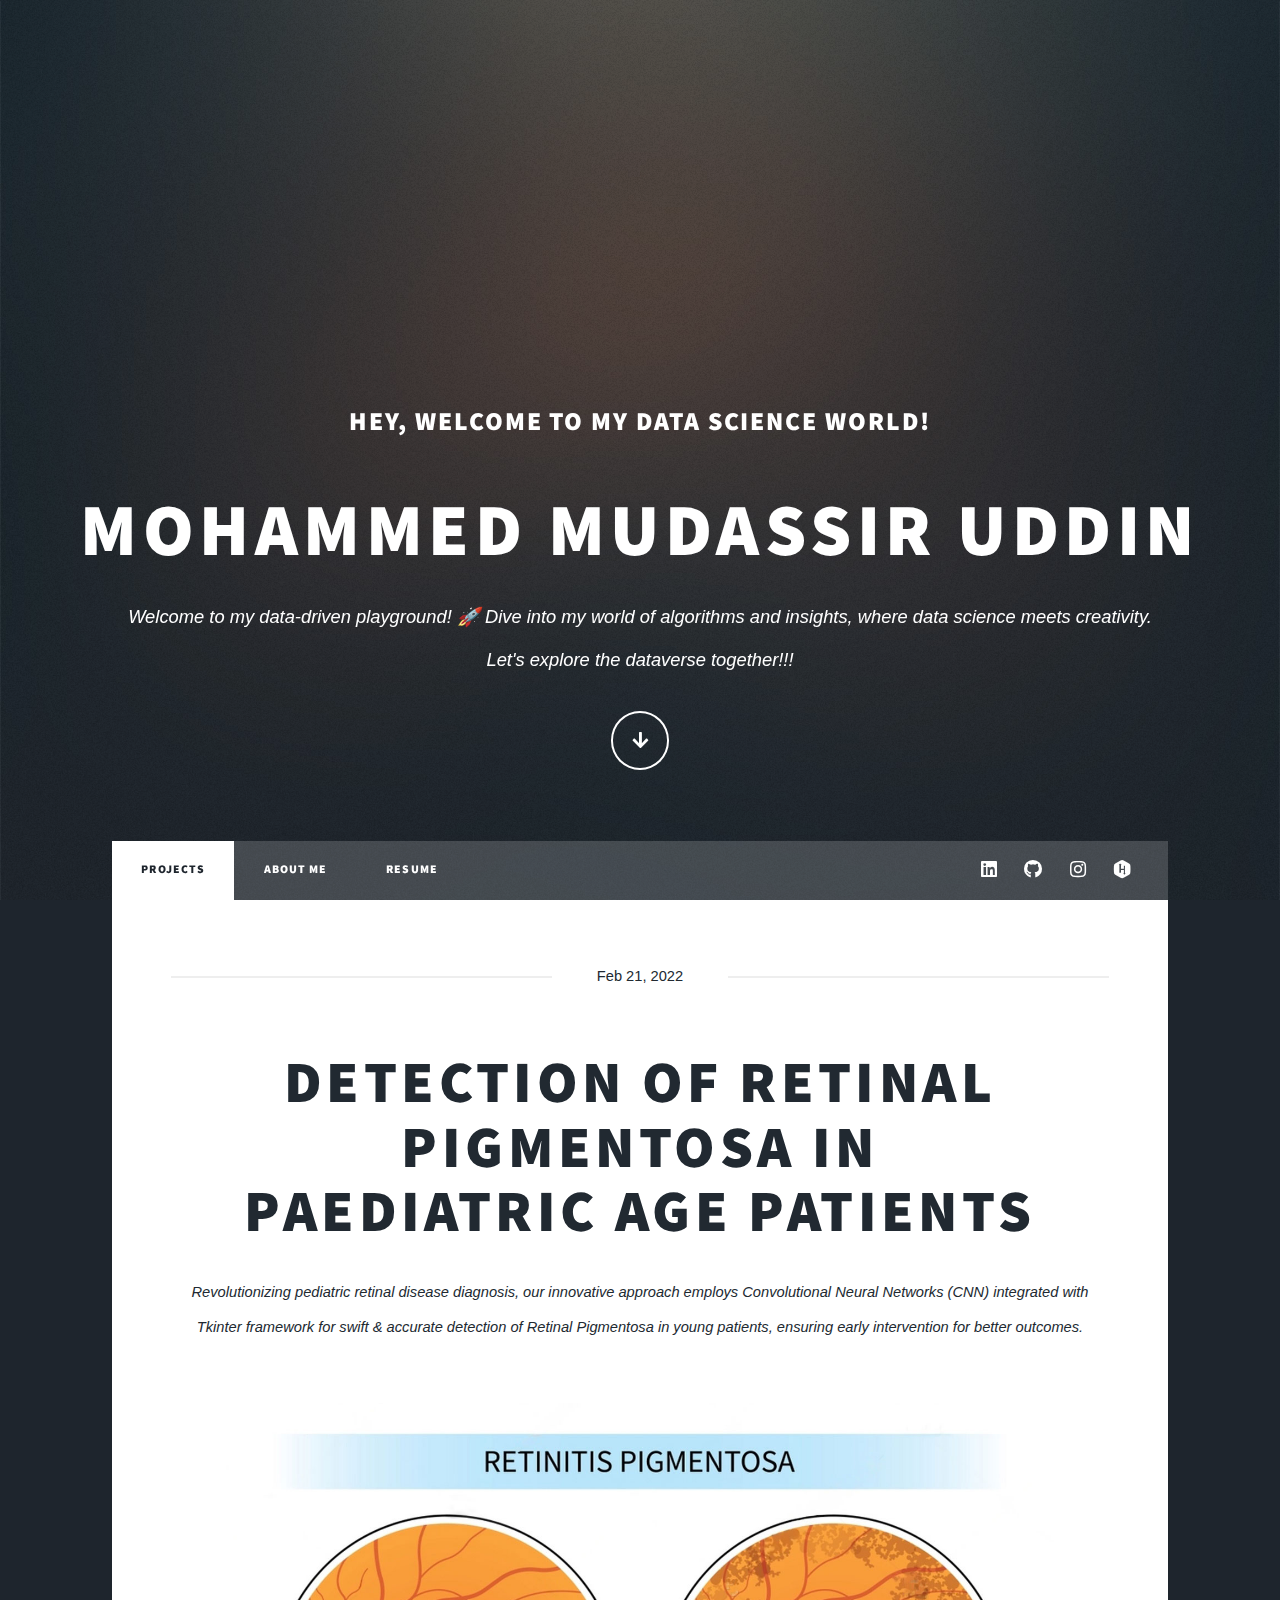
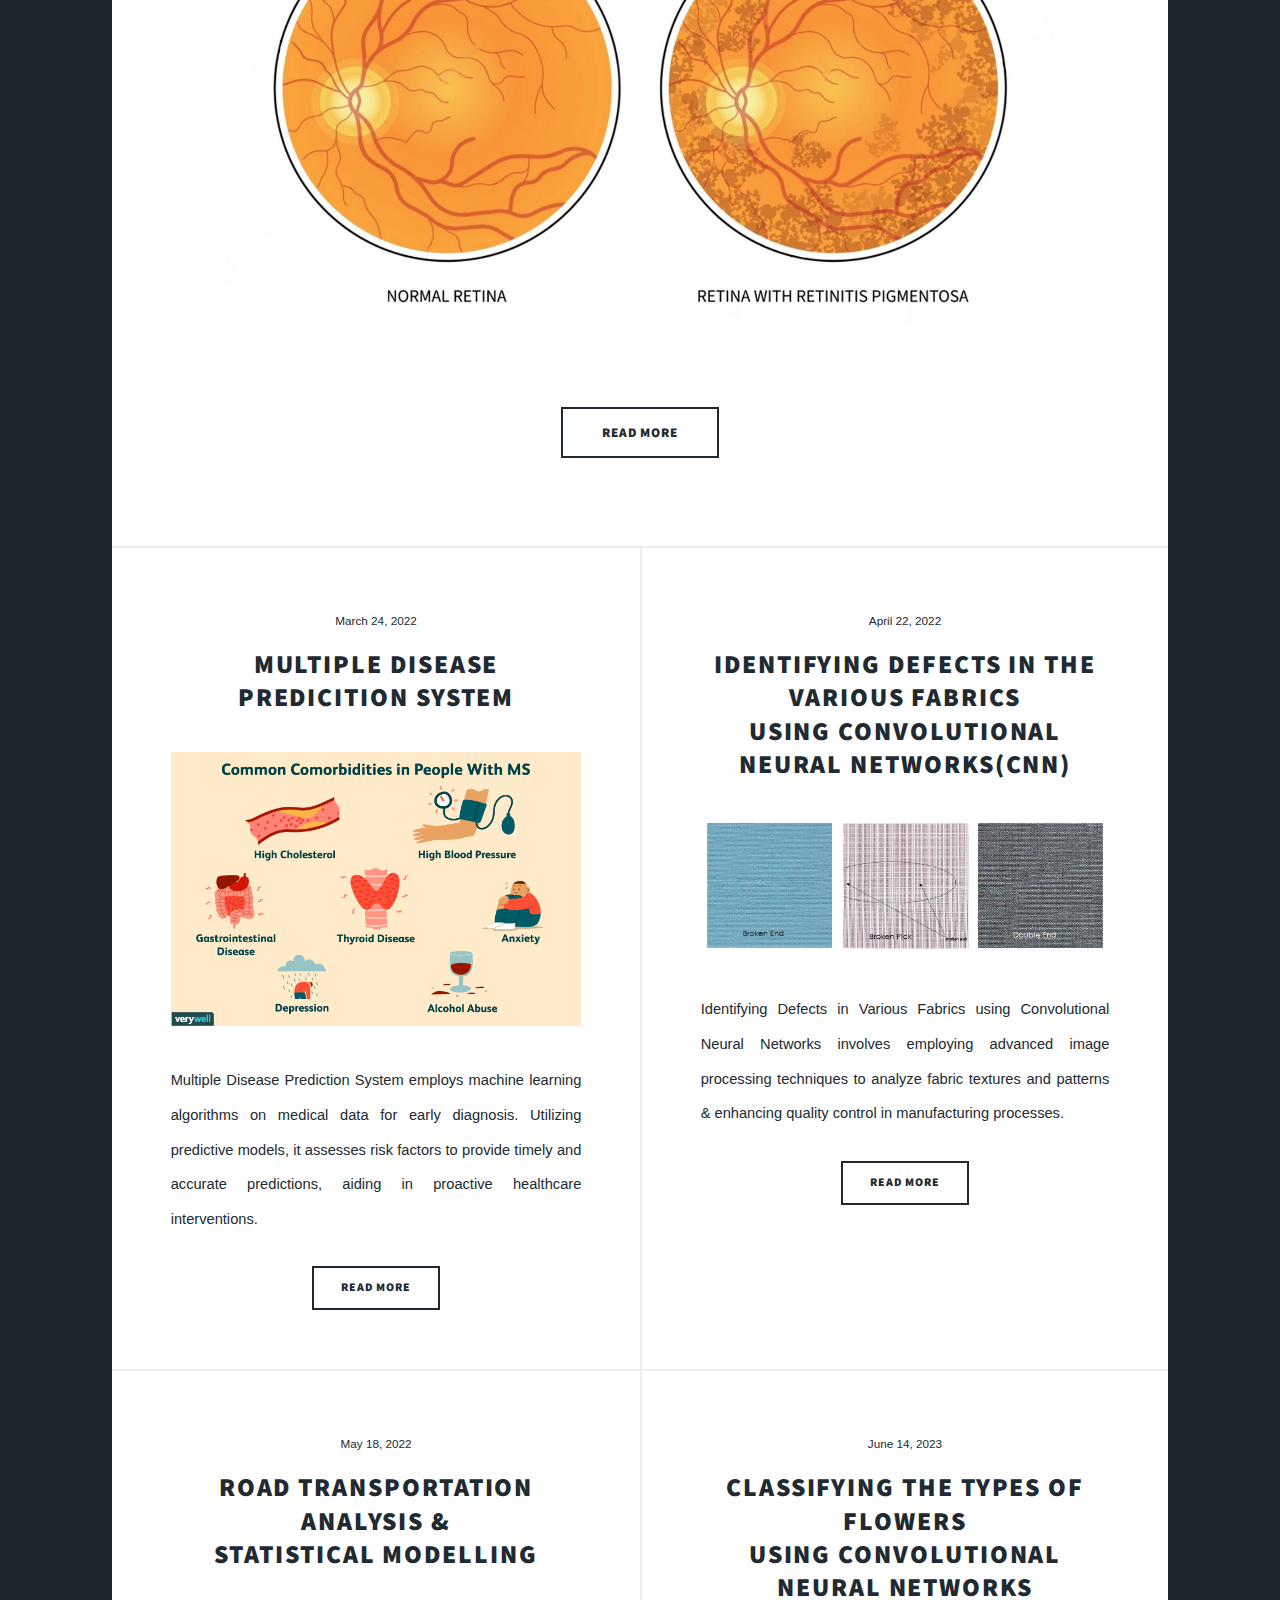
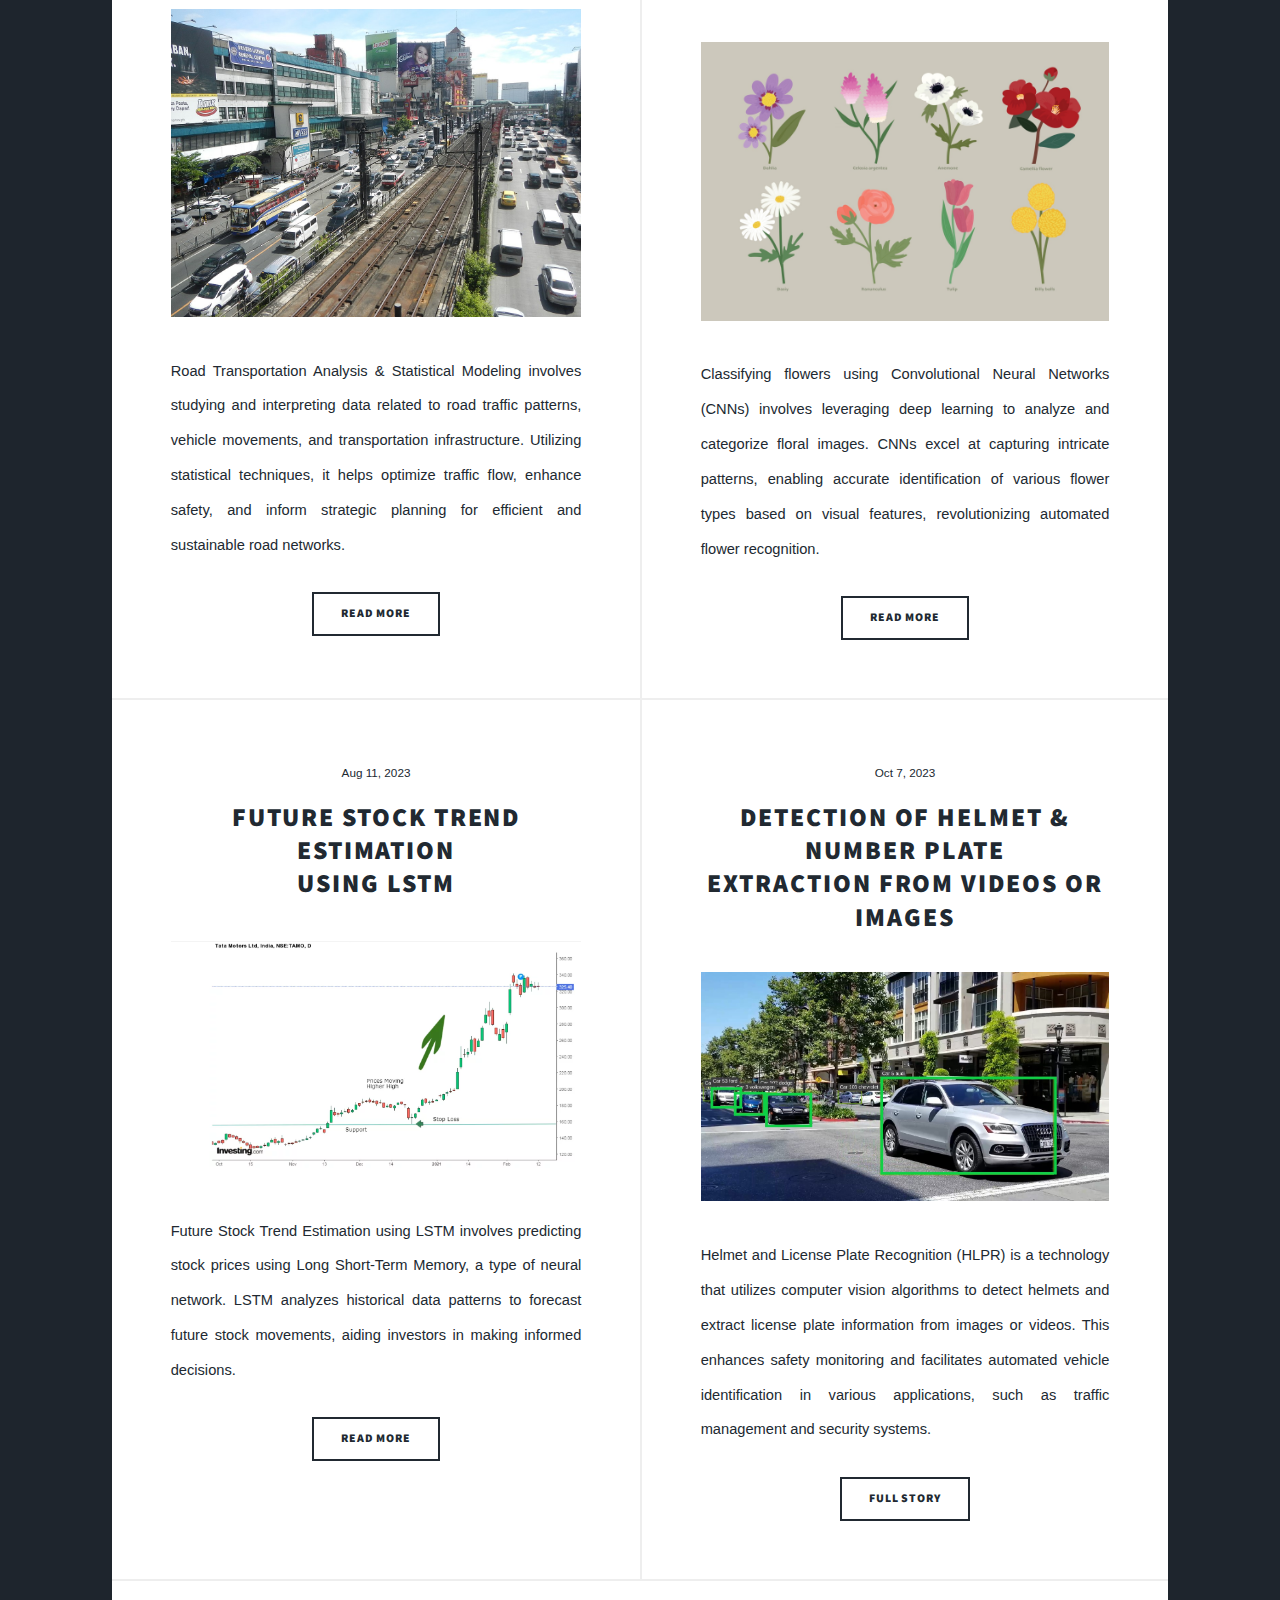
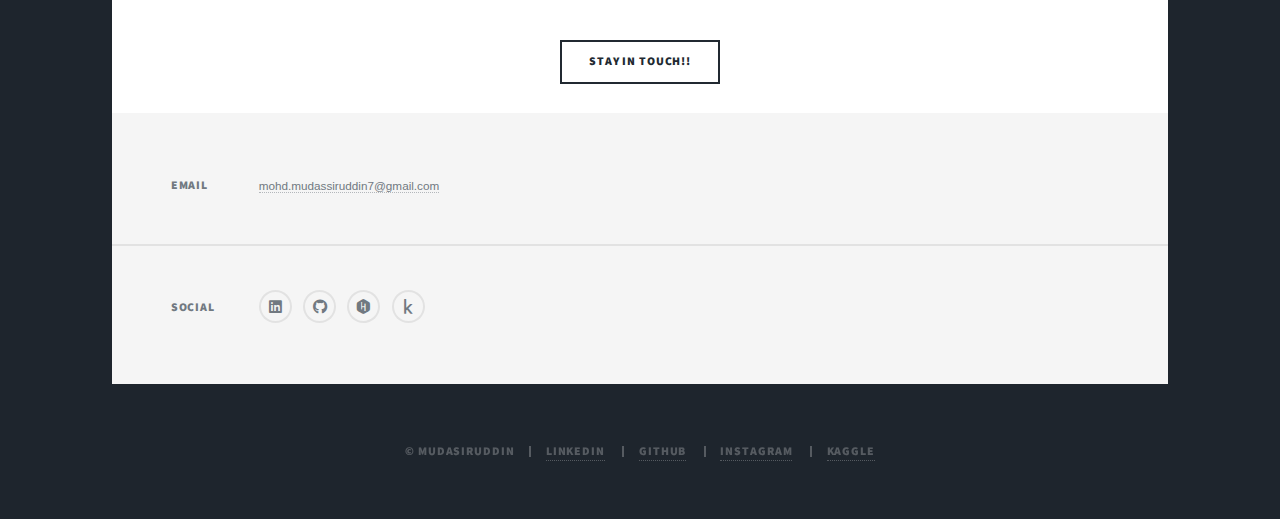
==== commit f85c9a39: "Update index.html" ====
--- a/index.html
+++ b/index.html
@@ -149,7 +149,7 @@
 										<button onclick="subscribe()">Subscribe</button>
 									</div>
 								</div>
-								<button onclick="openModal()">Open Stay in Touch</button>
+								<button onclick="openModal()">Stay in Touch!!</button>
 							</footer>
 
 					</div>
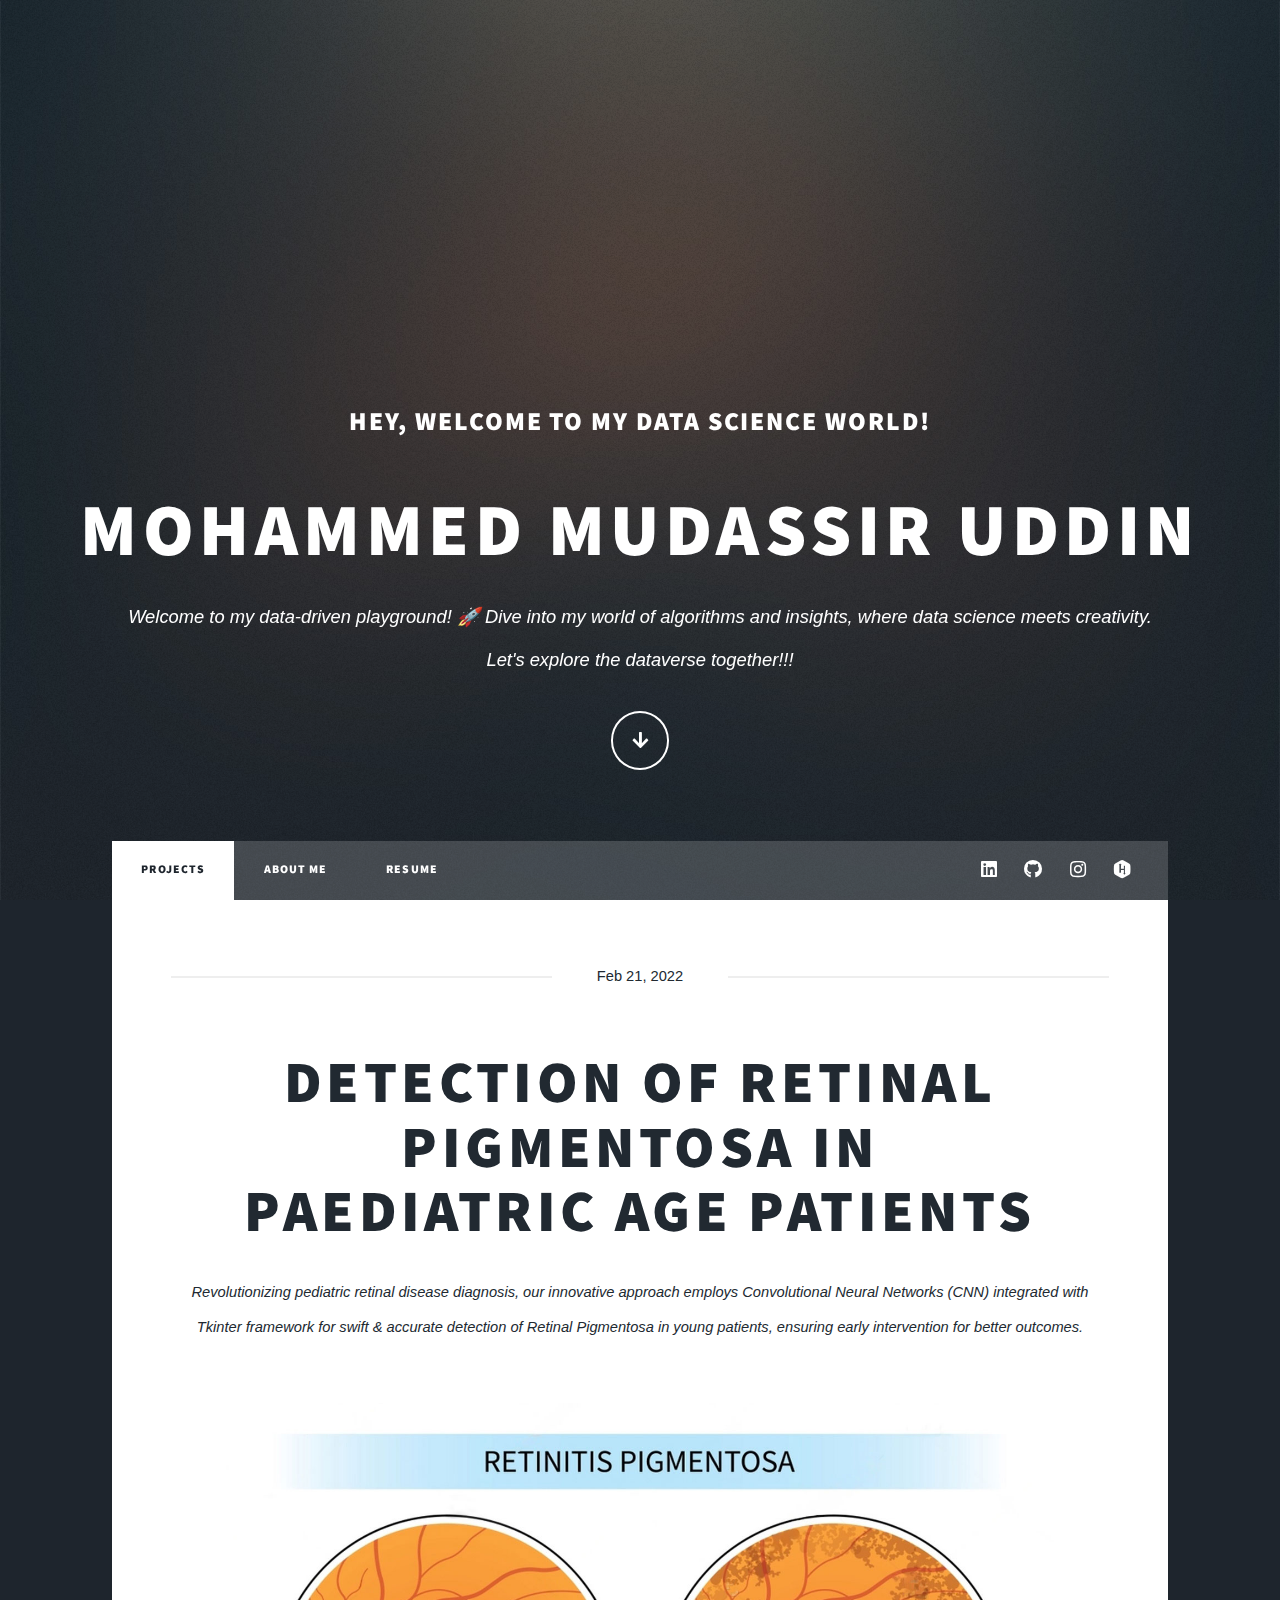
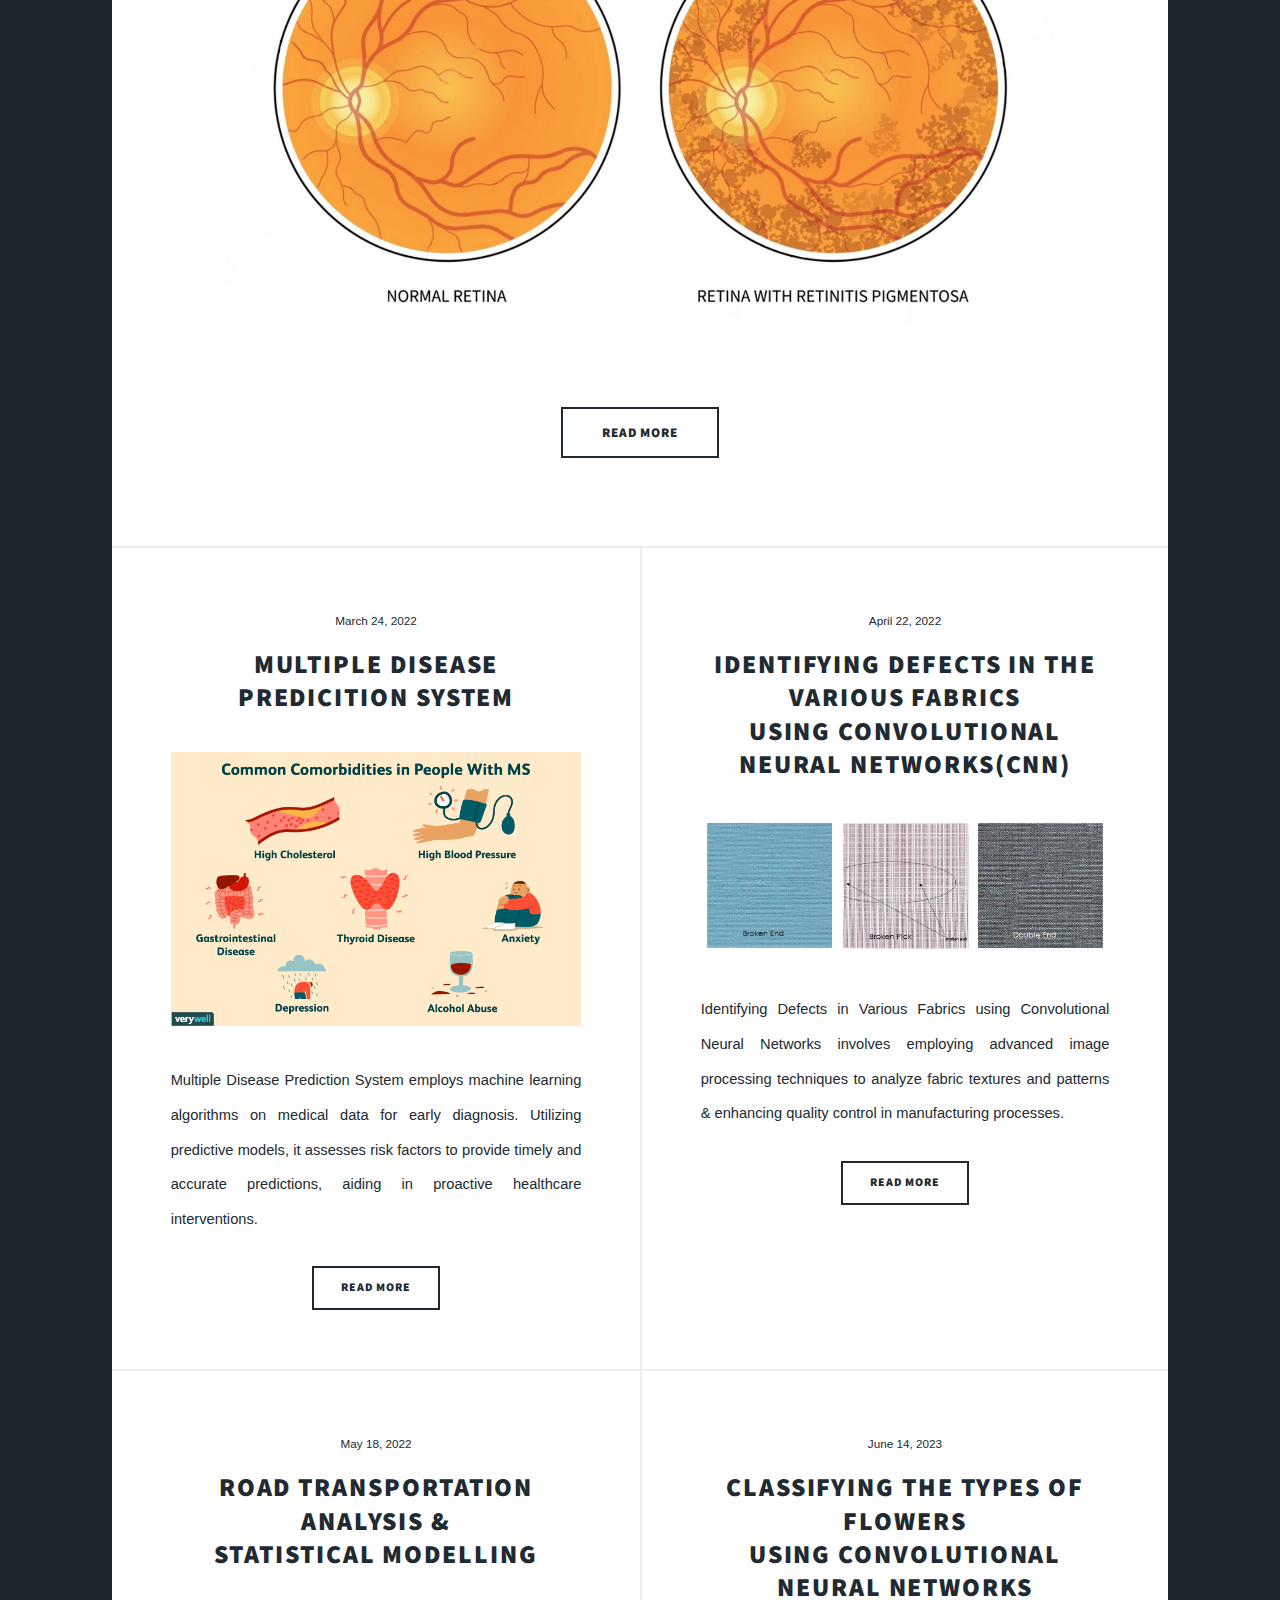
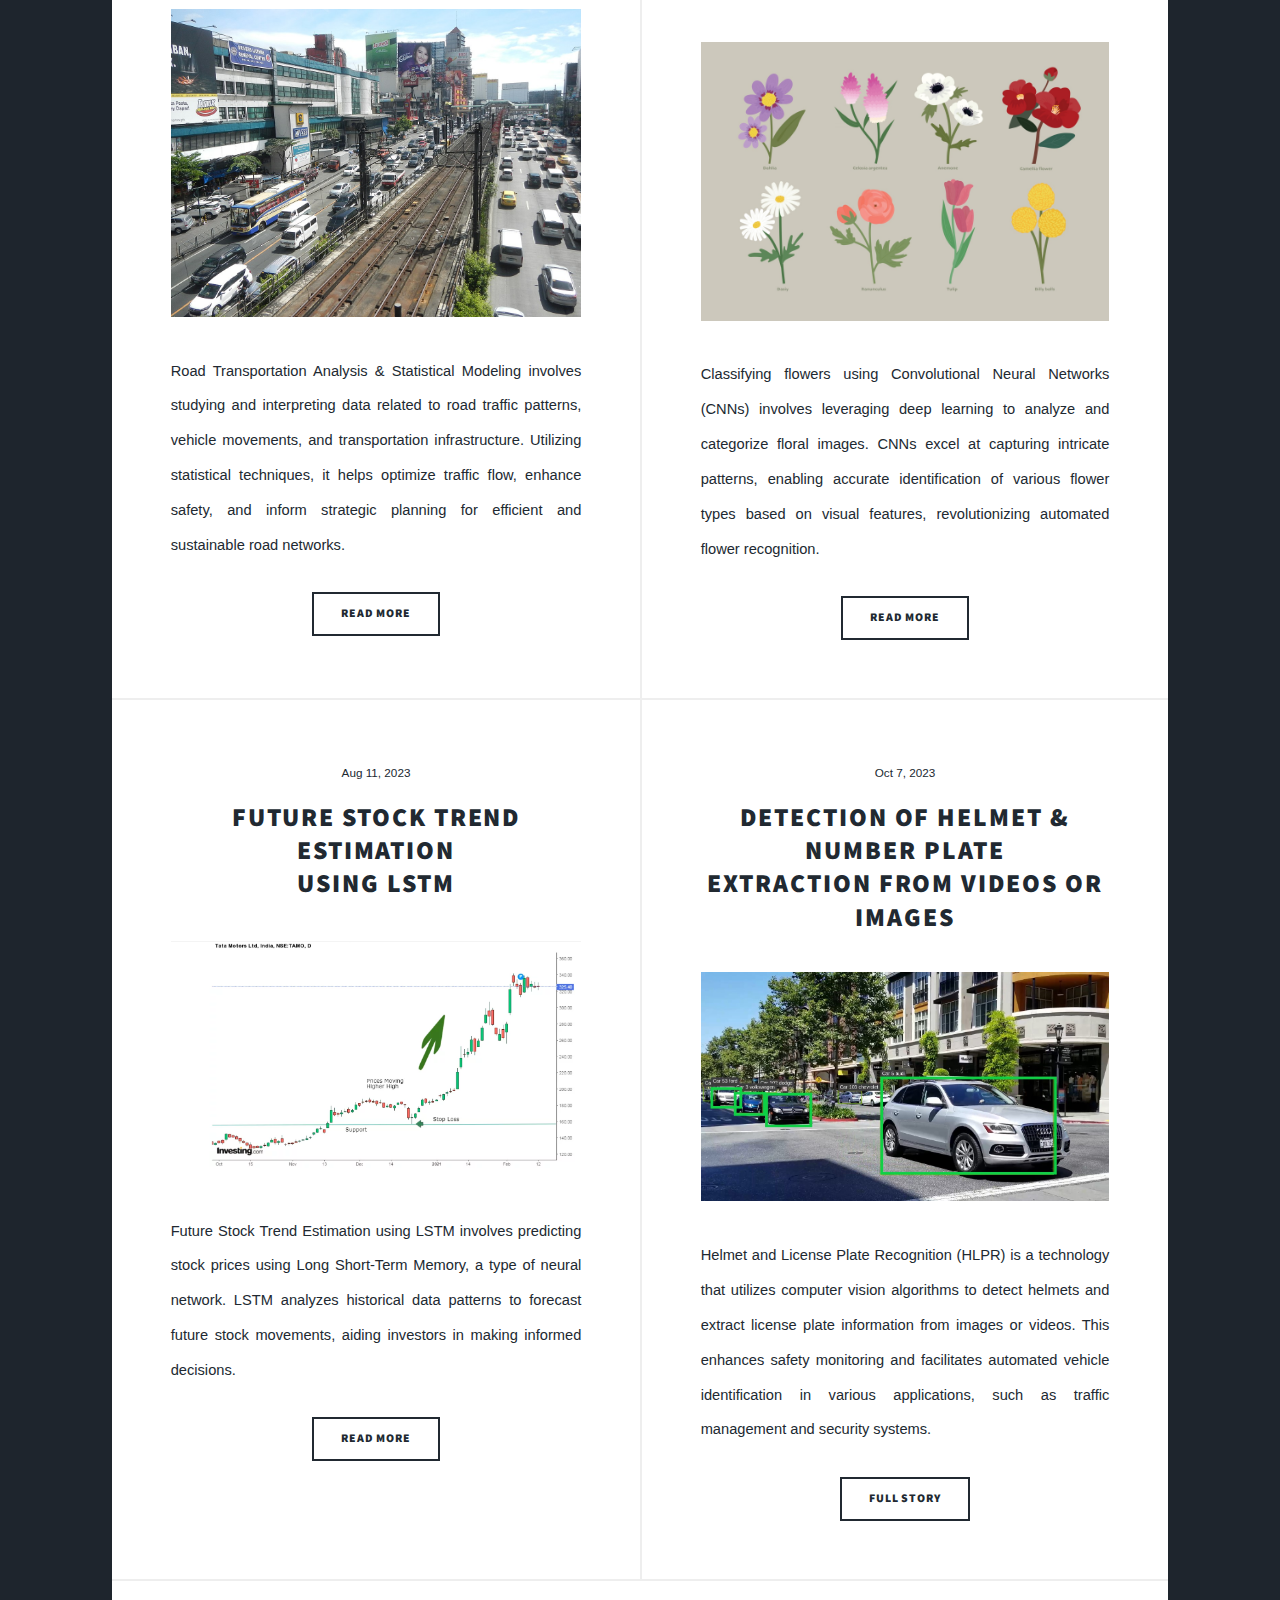
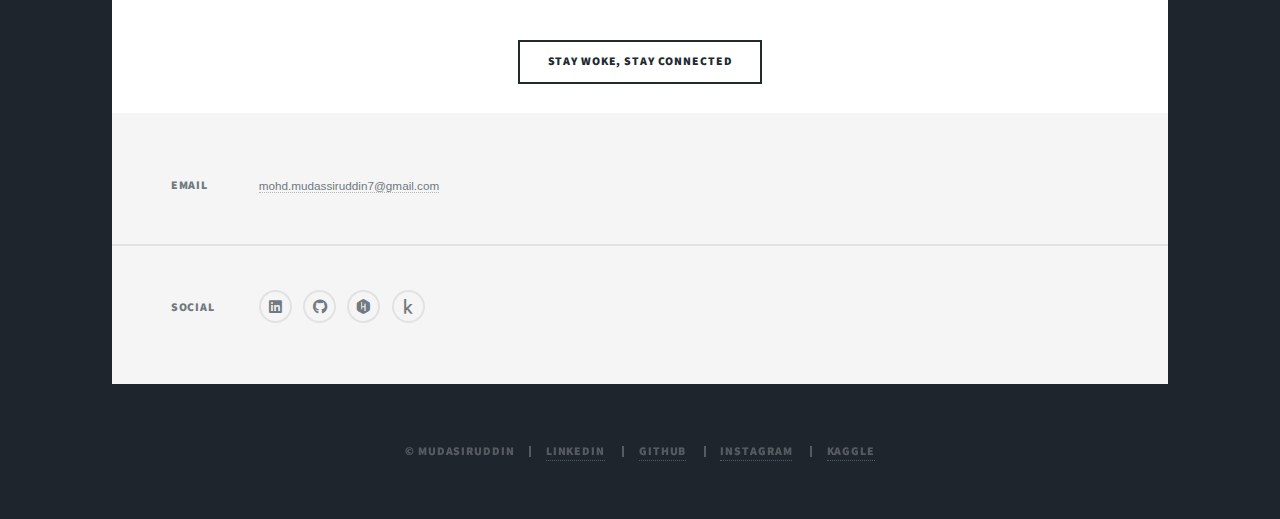
==== commit 1432987a: "Update index.html" ====
--- a/index.html
+++ b/index.html
@@ -149,7 +149,7 @@
 										<button onclick="subscribe()">Subscribe</button>
 									</div>
 								</div>
-								<button onclick="openModal()">Stay in Touch!!</button>
+								<button onclick="openModal()">Stay Woke, Stay Connected</button>
 							</footer>
 
 					</div>
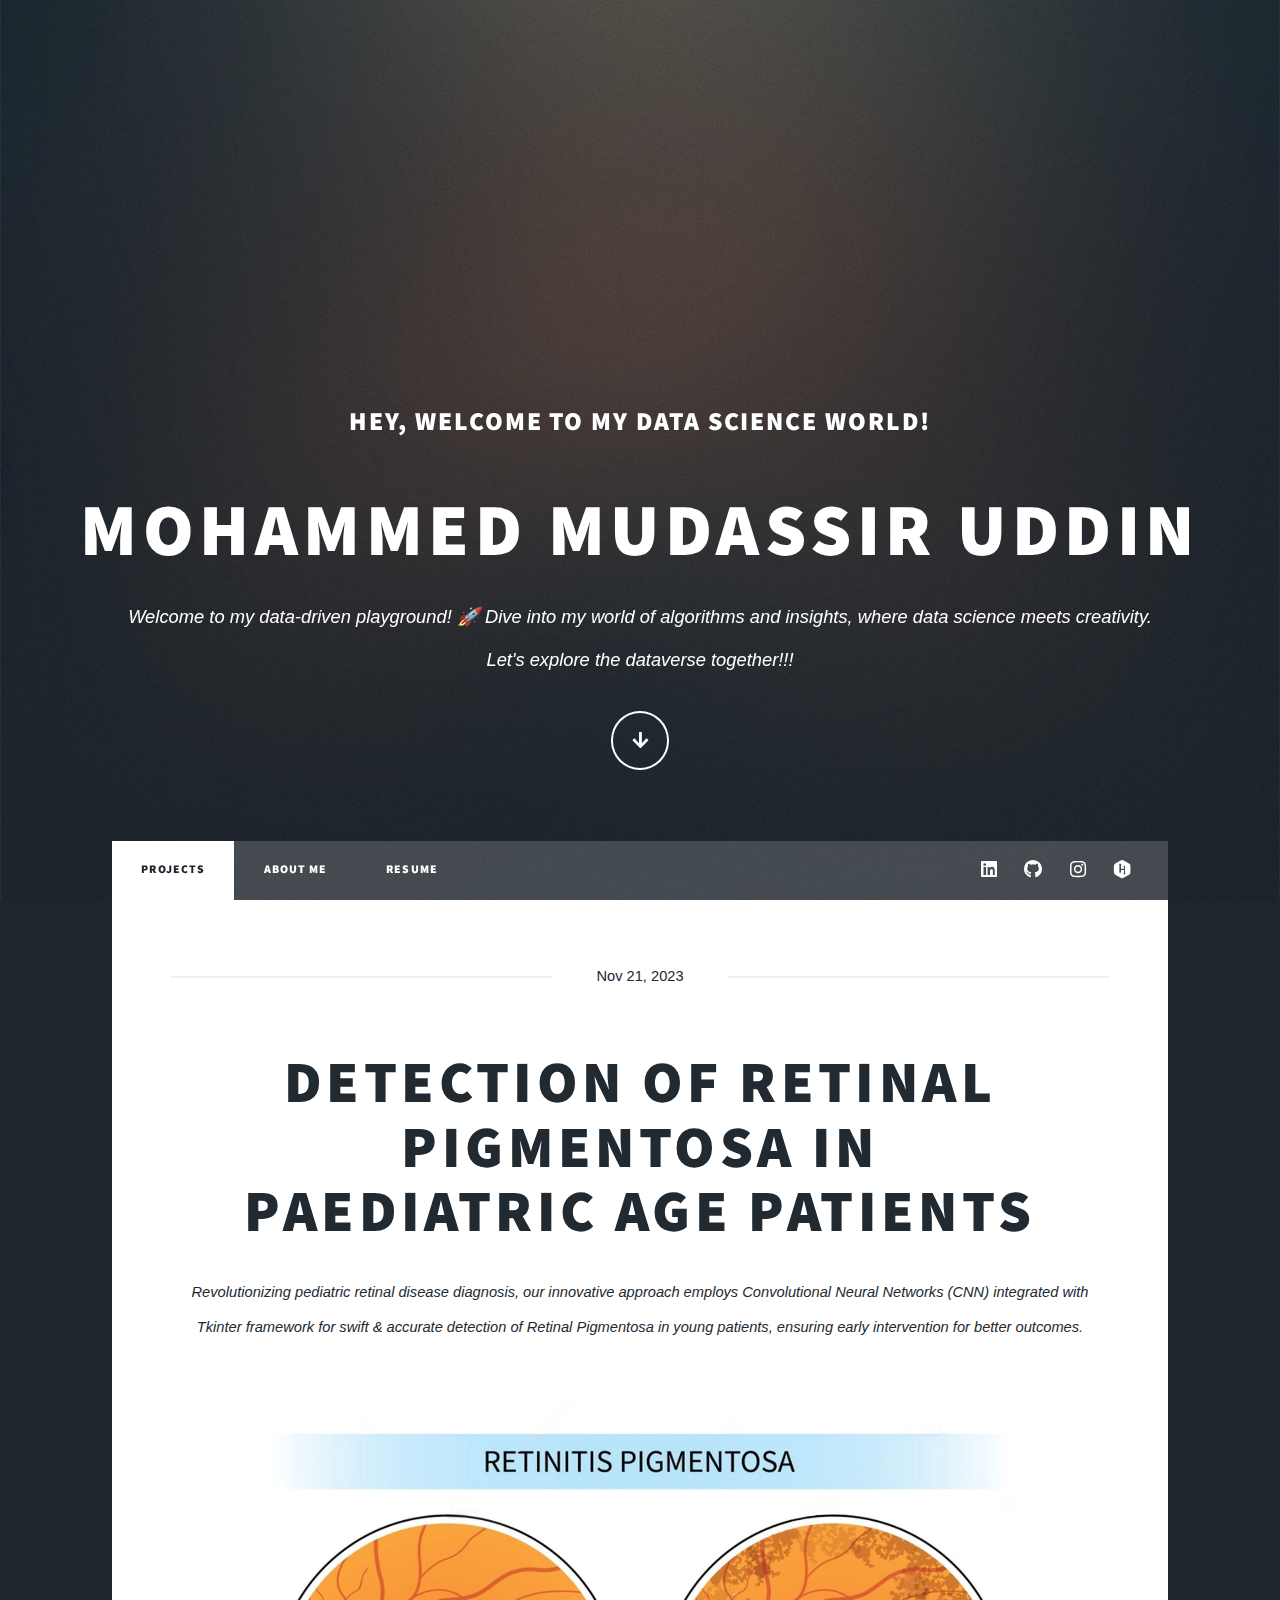
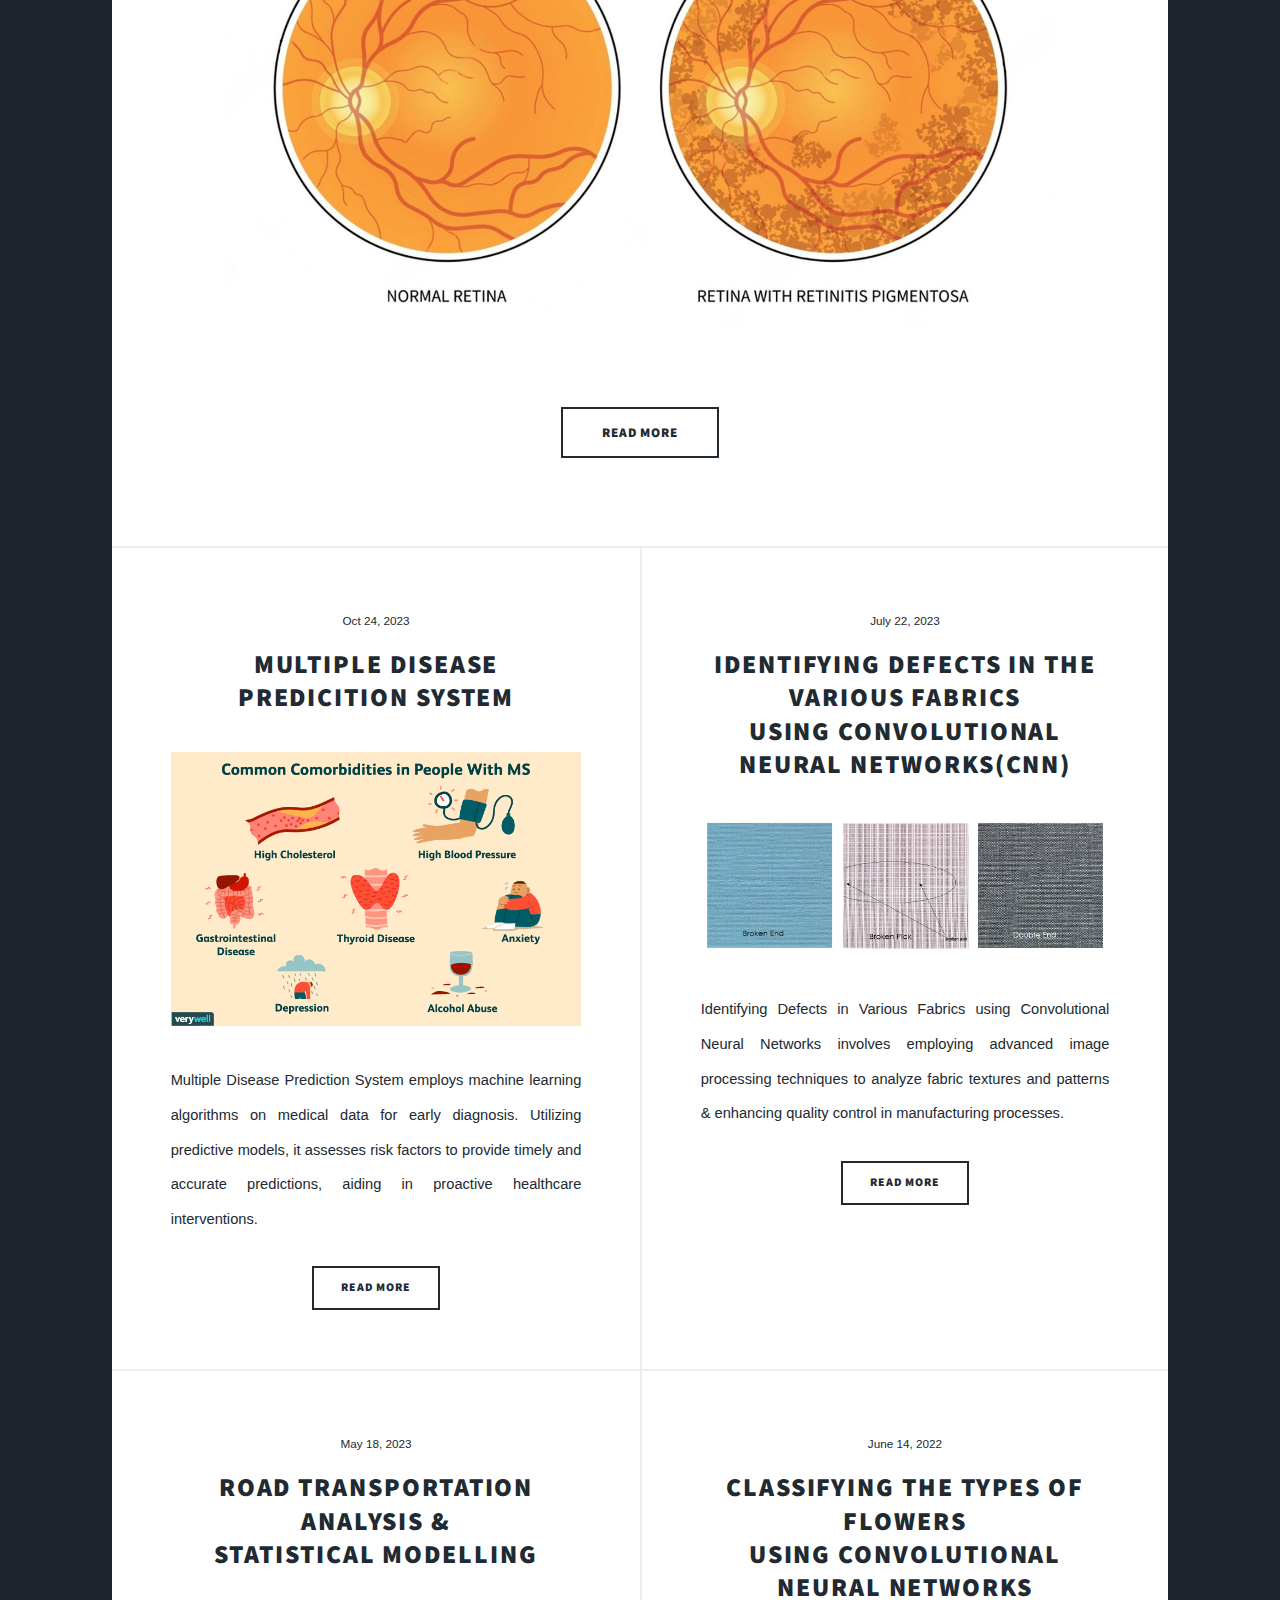
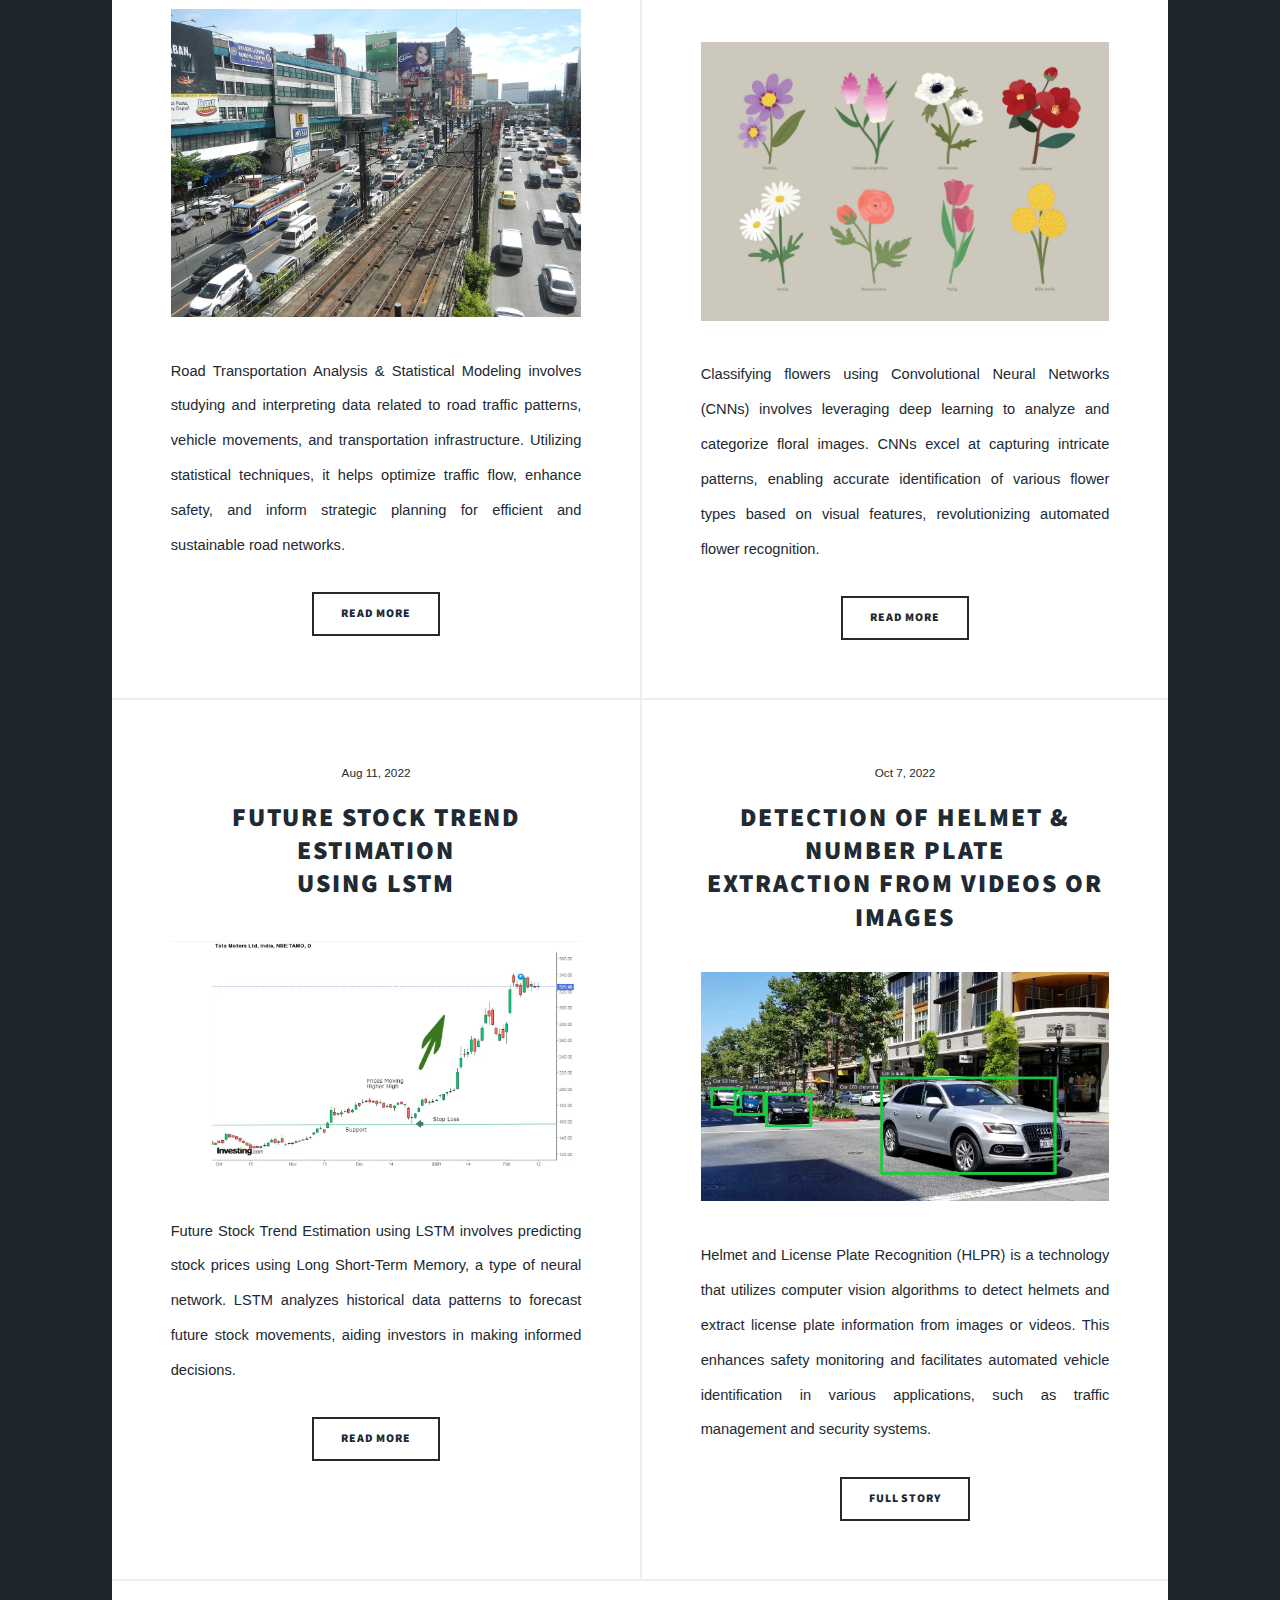
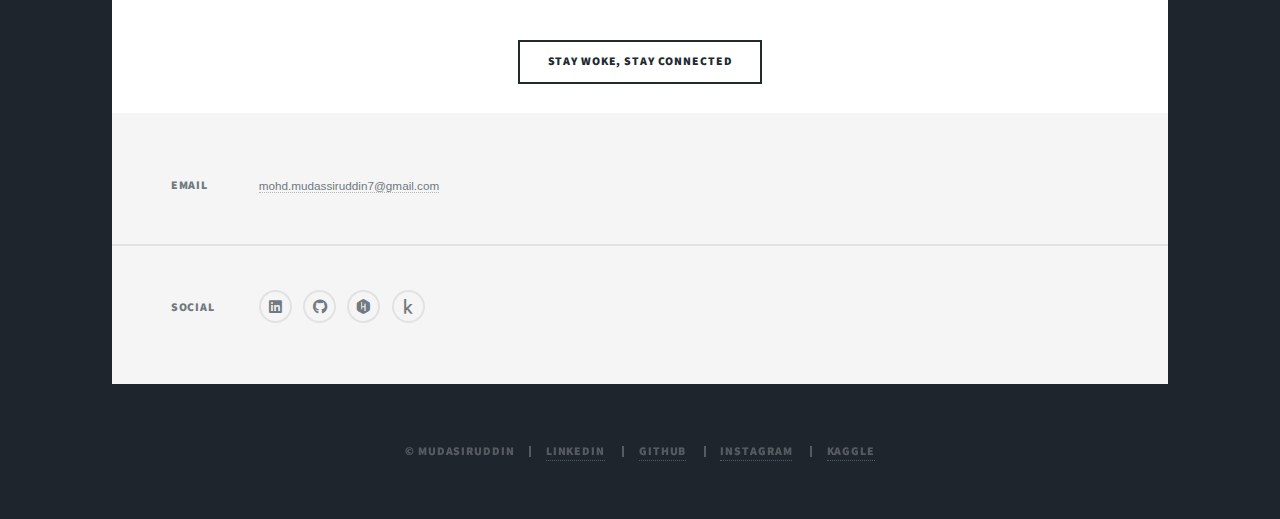
==== commit d6981382: "Update index.html" ====
--- a/index.html
+++ b/index.html
@@ -7,6 +7,7 @@
 		<link rel="stylesheet" href="assets/css/main.css" />
 		<noscript><link rel="stylesheet" href="assets/css/noscript.css" /></noscript>
 		<link rel="stylesheet" href="assets/css/style.css">
+		<link rel="icon" href="images/logo.png">
 	</head>
 	<body class="is-preload">
 
@@ -49,7 +50,7 @@
 						<!-- Featured Post -->
 							<article class="post featured">
 								<header class="major">
-									<span class="date">Feb 21, 2022</span>
+									<span class="date">Nov 21, 2023</span>
 									<h2><a href="https://github.com/Mudassiruddin7/Detection-Of-Retinal-Pigmentosa-In-Paediatric-Age-Patients-Using-CNN-With-Tkinter-Framework">Detection Of Retinal Pigmentosa In <br />
 									Paediatric Age Patients</a></h2>
 									<p>Revolutionizing pediatric retinal disease diagnosis, 
@@ -67,7 +68,7 @@
 							<section class="posts">
 								<article>
 									<header>
-										<span class="date">March 24, 2022</span>
+										<span class="date">Oct 24, 2023</span>
 										<h2><a href="https://github.com/Mudassiruddin7/Multiple-Disease-Prediction-System">Multiple Disease<br />
 										Predicition System</a></h2>
 									</header>
@@ -79,7 +80,7 @@
 								</article>
 								<article>
 									<header>
-										<span class="date">April 22, 2022</span>
+										<span class="date">July 22, 2023</span>
 										<h2><a href="https://github.com/Mudassiruddin7/Identifying-Defects-In-Various-Fabric-Using-CNN">Identifying Defects in the Various Fabrics<br />
 										using Convolutional Neural Networks(CNN)</a></h2>
 									</header>
@@ -91,7 +92,7 @@
 								</article>
 								<article>
 									<header>
-										<span class="date">May 18, 2022</span>
+										<span class="date">May 18, 2023</span>
 										<h2><a href="https://github.com/Mudassiruddin7/Road-Transportation-Statistical-Modelling">Road Transportation Analysis &<br />
 										Statistical Modelling</a></h2>
 									</header>
@@ -103,7 +104,7 @@
 								</article>
 								<article>
 									<header>
-										<span class="date">June 14, 2023</span>
+										<span class="date">June 14, 2022</span>
 										<h2><a href="https://github.com/Mudassiruddin7/Classifying-The-Types-of-Flowers-Using-CNN">Classifying The Types Of Flowers<br />
 										Using Convolutional Neural Networks</a></h2>
 									</header>
@@ -115,7 +116,7 @@
 								</article>
 								<article>
 									<header>
-										<span class="date">Aug 11, 2023</span>
+										<span class="date">Aug 11, 2022</span>
 										<h2><a href="https://github.com/Mudassiruddin7/Future-Stock-Trend-Estimation-Using-LSTM">Future Stock Trend Estimation<br />
 										using LSTM</a></h2>
 									</header>
@@ -127,7 +128,7 @@
 								</article>
 								<article>
 									<header>
-										<span class="date">Oct 7, 2023</span>
+										<span class="date">Oct 7, 2022</span>
 										<h2><a href="https://github.com/Mudassiruddin7/Helmet-Detection/tree/main">Detection of Helmet & Number Plate <br />
 										Extraction from videos or images</a></h2>
 									</header>
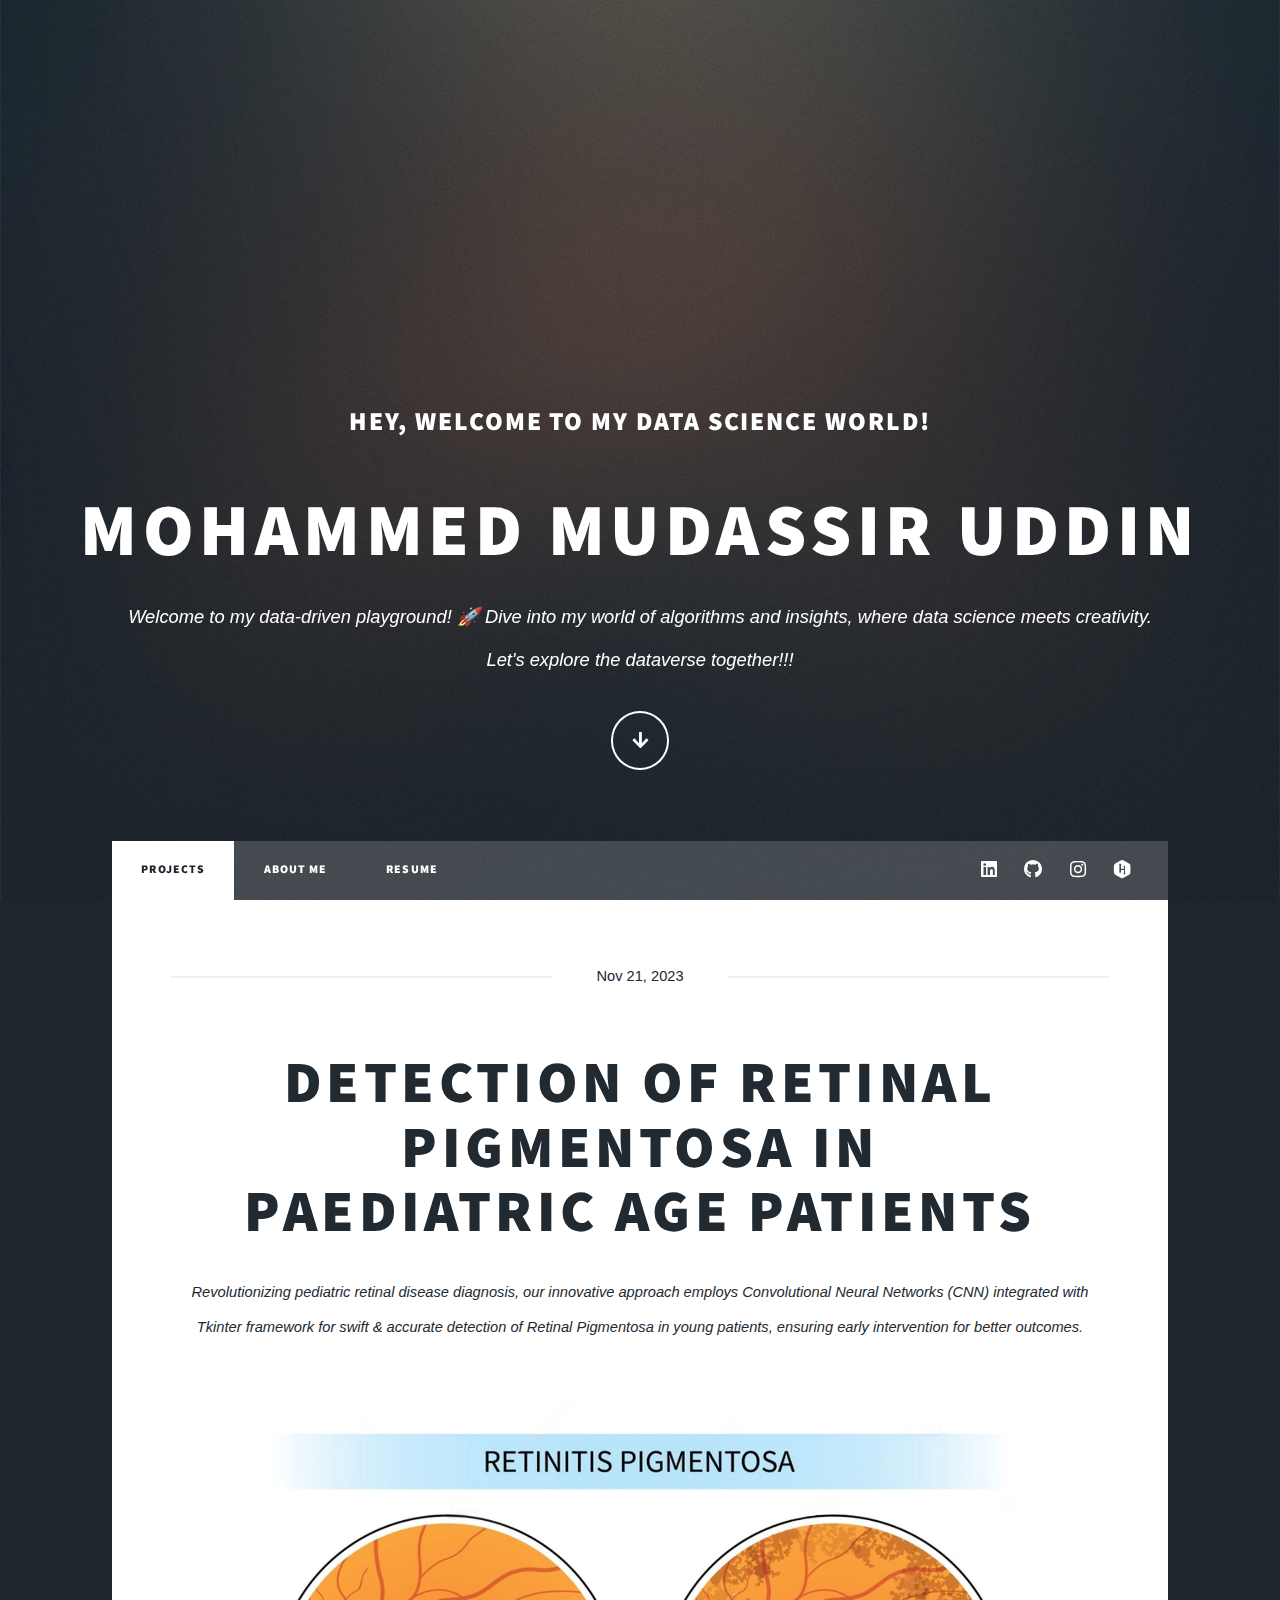
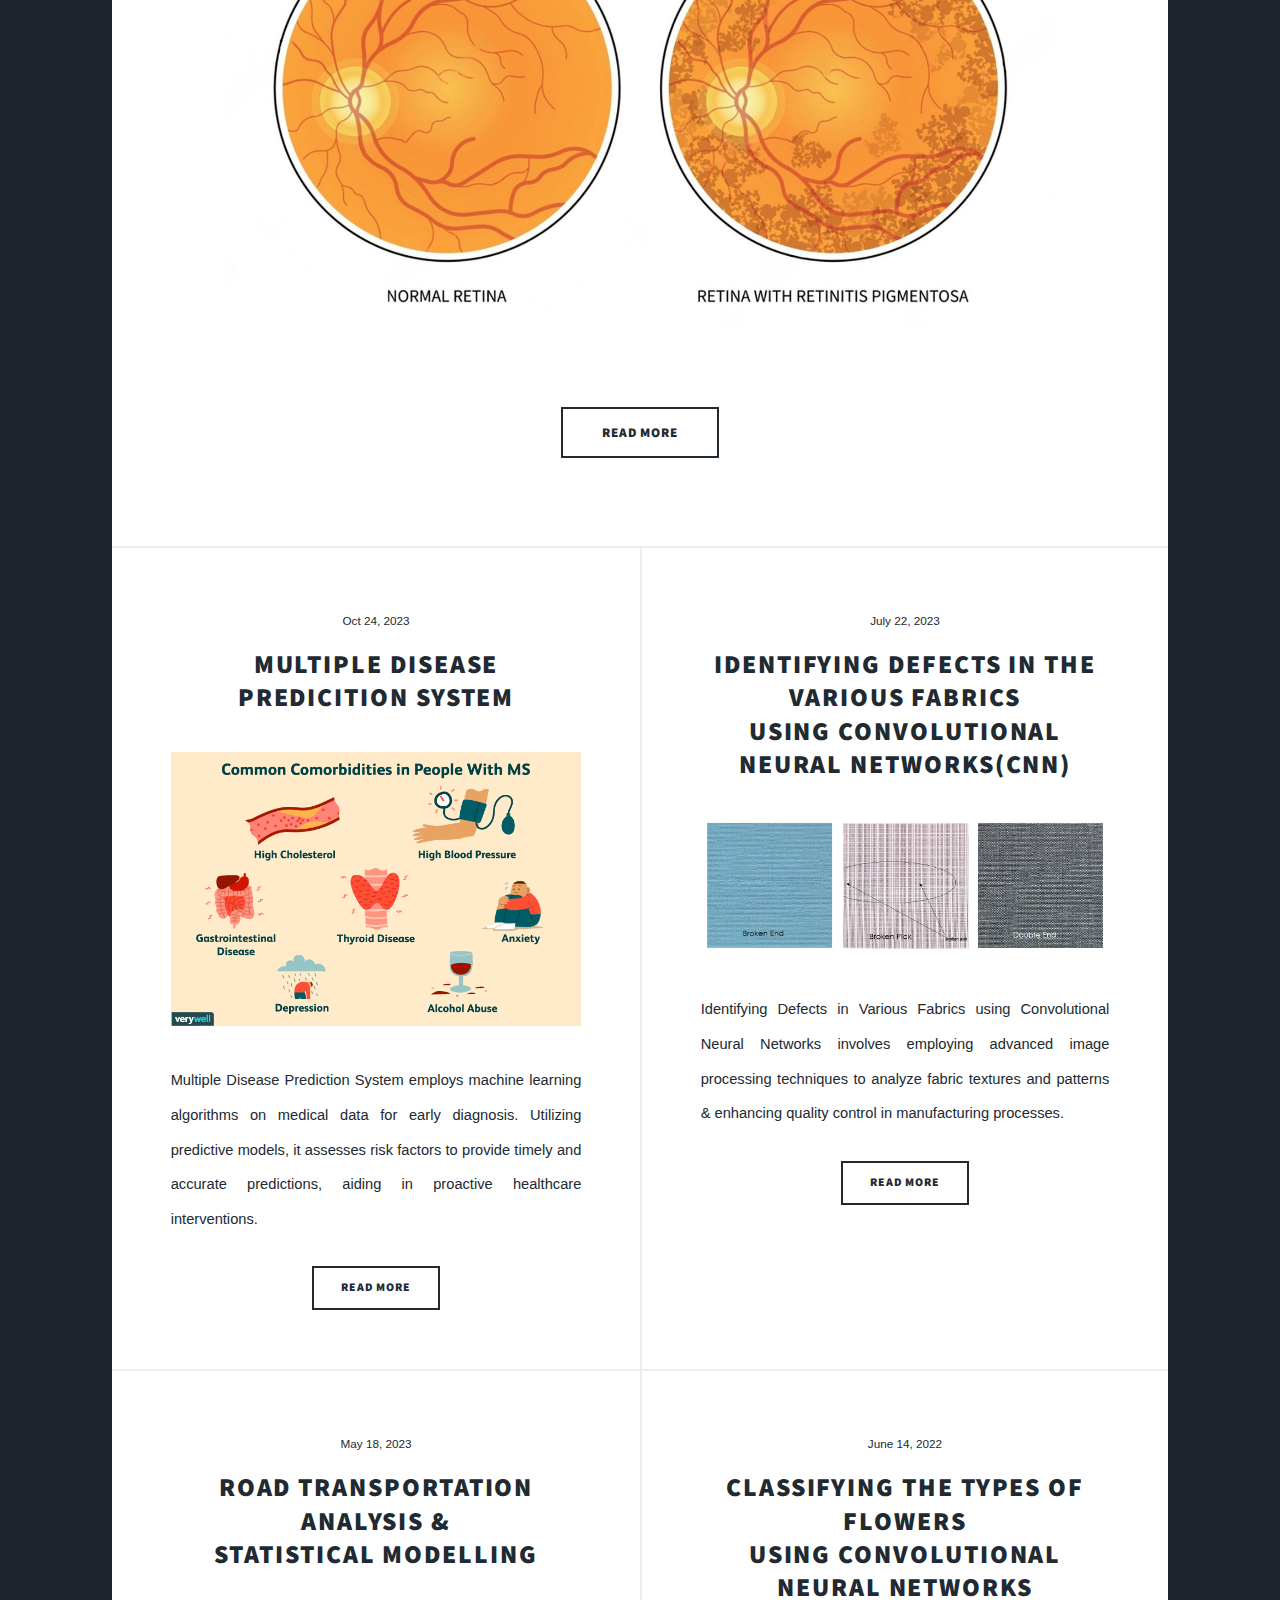
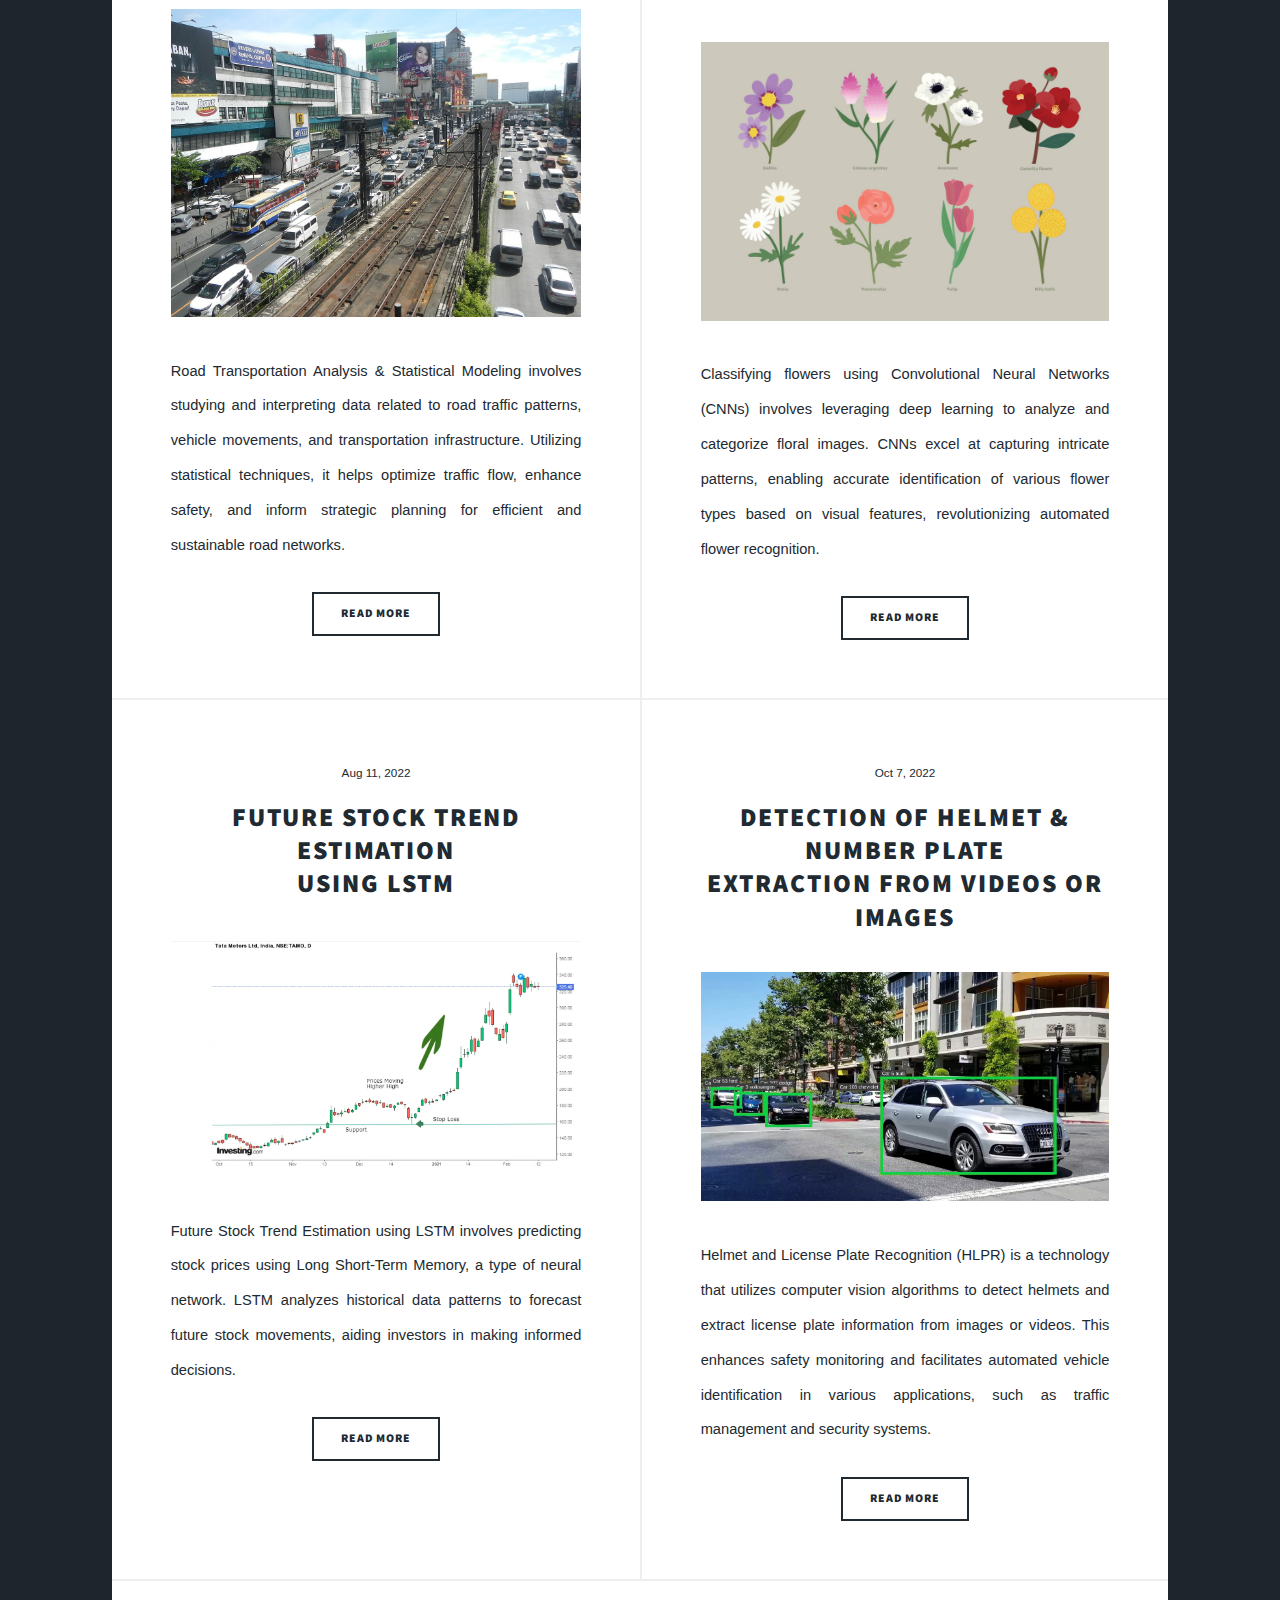
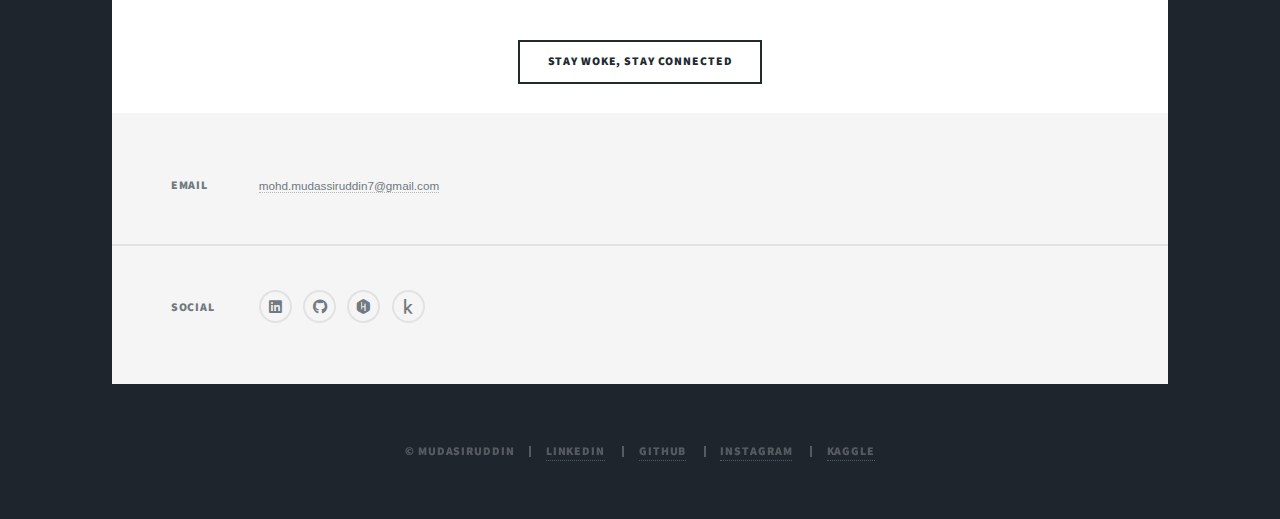
==== commit 6a452fde: "Update index.html" ====
--- a/index.html
+++ b/index.html
@@ -1,7 +1,7 @@
 <!DOCTYPE HTML>
 <html>
 	<head>
-		<title>Mohammed Mudassir Uddin</title>
+		<title>Mudassir Uddin</title>
 		<meta charset="utf-8" />
 		<meta name="viewport" content="width=device-width, initial-scale=1, user-scalable=no" />
 		<link rel="stylesheet" href="assets/css/main.css" />
@@ -135,7 +135,7 @@
 									<a href="https://github.com/Mudassiruddin7/Helmet-Detection/tree/main" class="image fit"><img src="images/pic07.jpg" alt="" /></a>
 									<p>Helmet and License Plate Recognition (HLPR) is a technology that utilizes computer vision algorithms to detect helmets and extract license plate information from images or videos. This enhances safety monitoring and facilitates automated vehicle identification in various applications, such as traffic management and security systems.</p>
 									<ul class="actions special">
-										<li><a href="https://github.com/Mudassiruddin7/Helmet-Detection/tree/main" class="button">Full Story</a></li>
+										<li><a href="https://github.com/Mudassiruddin7/Helmet-Detection/tree/main" class="button">Read more</a></li>
 									</ul>
 								</article>
 							</section>
